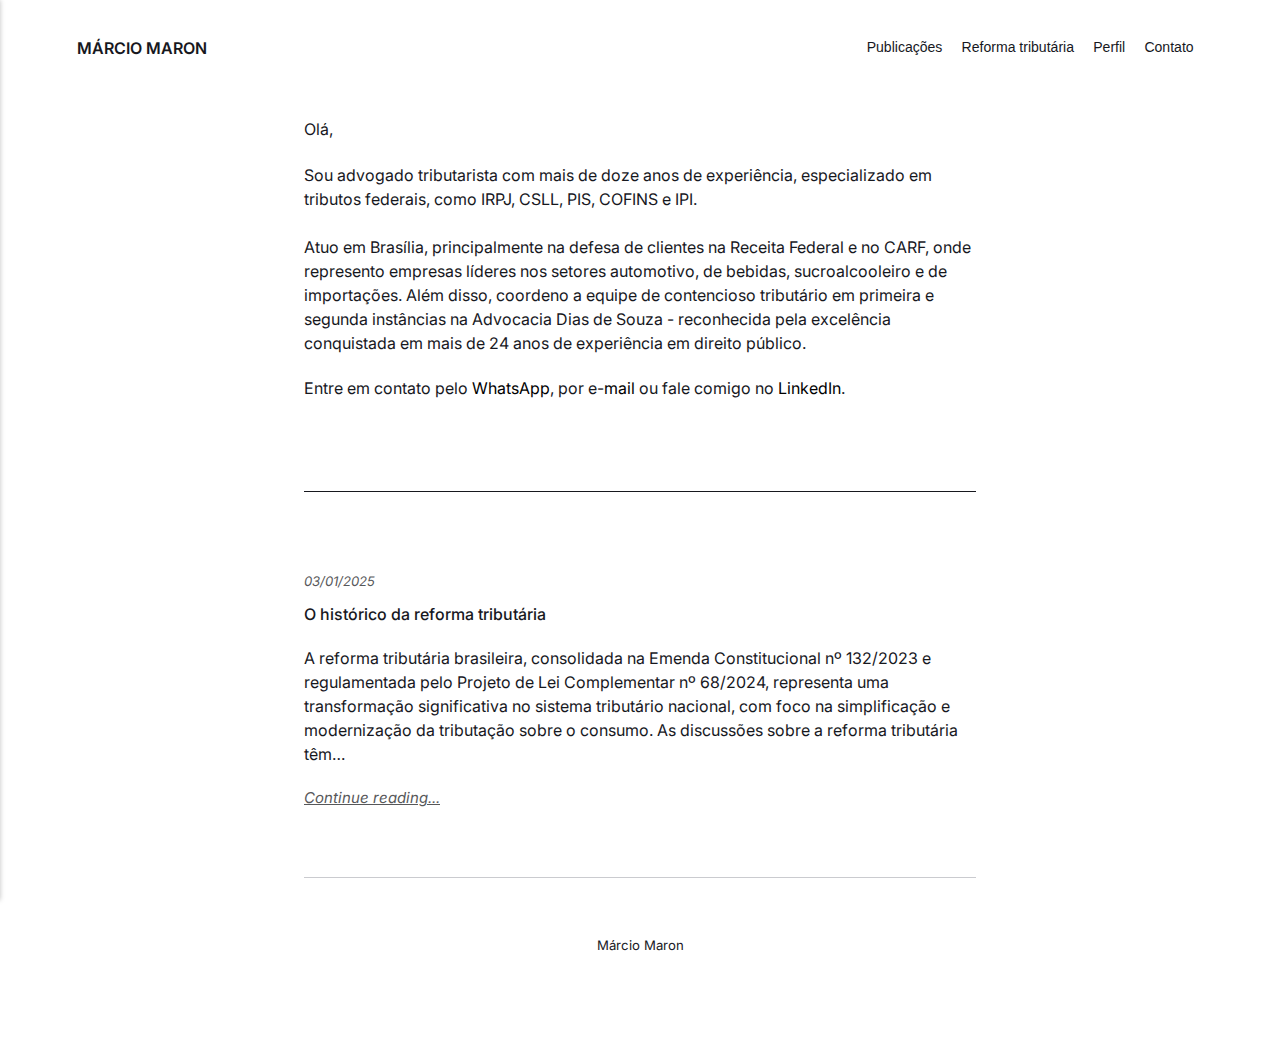
==== index.html @ 45b41b23 "Updated from Publii" ====
<!DOCTYPE html><html lang="pt-br"><head><meta charset="utf-8"><meta http-equiv="X-UA-Compatible" content="IE=edge"><meta name="viewport" content="width=device-width,initial-scale=1"><title>MÁRCIO MARON</title><meta name="generator" content="Publii Open-Source CMS for Static Site"><link rel="canonical" href="https://marciomaron.github.io/blog/"><link rel="alternate" type="application/atom+xml" href="https://marciomaron.github.io/blog/feed.xml"><link rel="alternate" type="application/json" href="https://marciomaron.github.io/blog/feed.json"><meta property="og:title" content="MÁRCIO MARON"><meta property="og:site_name" content="MÁRCIO MARON"><meta property="og:description" content=""><meta property="og:url" content="https://marciomaron.github.io/blog/"><meta property="og:type" content="website"><link rel="stylesheet" href="https://marciomaron.github.io/blog/assets/css/style.css?v=66e48101b60fecb039766e4c2c073a43"><script type="application/ld+json">{"@context":"http://schema.org","@type":"Organization","name":"MÁRCIO MARON","url":"https://marciomaron.github.io/blog/","sameAs":["www.linkedin.com/in/marciomaron"]}</script><noscript><style>img[loading] {
                    opacity: 1;
                }</style></noscript><script src="greetings.js"></script><link rel="preconnect" href="https://fonts.googleapis.com"><link rel="preconnect" href="https://fonts.gstatic.com" crossorigin><link href="https://fonts.googleapis.com/css2?family=Inter:ital,opsz@0,14..32;1,14..32&display=swap" rel="stylesheet"></head><body class="home-template"><script src="greetings.js"></script><header class="top js-header"><a class="logo" href="https://marciomaron.github.io/blog/">MÁRCIO MARON</a><nav class="navbar js-navbar"><button class="navbar__toggle js-toggle" aria-label="Menu" aria-haspopup="true" aria-expanded="false"><span class="navbar__toggle-box"><span class="navbar__toggle-inner">Menu</span></span></button><ul class="navbar__menu"><li><a href="https://marciomaron.github.io/blog/" title="Publicações" target="_self">Publicações</a></li><li><a href="https://marciomaron.github.io/blog/tags/reformatributaria/" target="_self">Reforma tributária</a></li><li><a href="https://marciomaron.github.io/blog/perfil.html" target="_self">Perfil</a></li><li><a href="https://marciomaron.github.io/blog/contato.html" title="Contato" target="_self">Contato</a></li></ul></nav></header><main><div class="hero hero--noimage"><header class="hero__content"><div class="wrapper"><p id="saudadiv">Olá,</p><p>Sou advogado tributarista com mais de doze anos de experiência, especializado em tributos federais, como IRPJ, CSLL, PIS, COFINS e IPI.<br><br>Atuo em Brasília, principalmente na defesa de clientes na Receita Federal e no CARF, onde represento empresas líderes nos setores automotivo, de bebidas, sucroalcooleiro e de importações. Além disso, coordeno a equipe de contencioso tributário em primeira e segunda instâncias na Advocacia Dias de Souza - reconhecida pela excelência conquistada em mais de 24 anos de experiência em direito público.</p><p>Entre em contato pelo <span style="color: #000000;"><a href="https://wa.me/5561999346785?text=Ol%C3%A1%2C%20consegui%20o%20seu%20contato%20pelo%20seu%20site.%20Preciso%20falar%20com%20voc%C3%AA." title="WhatsApp" target="_blank" rel="noopener" style="color: #000000;">WhatsApp</a></span>, por <a href="&amp;#109;&amp;#97;&amp;#105;&amp;#108;&amp;#116;&amp;#111;&amp;#58;&amp;#109;&amp;#97;&amp;#114;&amp;#99;&amp;#105;&amp;#111;&amp;#46;&amp;#109;&amp;#97;&amp;#114;&amp;#111;&amp;#110;&amp;#64;&amp;#109;&amp;#97;&amp;#114;&amp;#99;&amp;#105;&amp;#111;&amp;#109;&amp;#97;&amp;#114;&amp;#111;&amp;#110;&amp;#46;&amp;#99;&amp;#111;&amp;#109;&amp;#46;&amp;#98;&amp;#114;" title="e-mail">e-<span style="color: #000000;">mail</span></a> ou fale comigo no <span style="color: #000000;"><a href="http://www.linkedin.com/in/marciomaron" title="LinkedIn" style="color: #000000;">LinkedIn</a></span>.</p><p> </p></div></header></div><div class="wrapper feed"><article class="feed__item"><div class="feed__content"><header><div class="feed__meta"><time datetime="2025-01-03T18:34" class="feed__date">03/01/2025</time></div><h2 class="feed__title"><a href="https://marciomaron.github.io/blog/o-historico-da-reforma-tributaria.html">O histórico da reforma tributária</a></h2></header><p>A reforma tributária brasileira, consolidada na Emenda Constitucional nº 132/2023 e regulamentada pelo Projeto de Lei Complementar nº 68/2024, representa uma transformação significativa no sistema tributário nacional, com foco na simplificação e modernização da tributação sobre o consumo. As discussões sobre a reforma tributária têm&hellip;</p><a href="https://marciomaron.github.io/blog/o-historico-da-reforma-tributaria.html" class="readmore feed__readmore">Continue reading...</a></div></article></div></main><footer class="footer"><div class="wrapper"><div class="footer__copyright"><p>Márcio Maron</p></div><div class="footer__social"><a href="www.linkedin.com/in/marciomaron" aria-label="LinkedIn"><svg><use xlink:href="https://marciomaron.github.io/blog/assets/svg/svg-map.svg#linkedin"/></svg></a></div><button onclick="backToTopFunction()" id="backToTop" class="footer__bttop" aria-label="Back to top" title="Back to top"><svg width="20" height="20"><use xlink:href="https://marciomaron.github.io/blog/assets/svg/svg-map.svg#toparrow"/></svg></button></div></footer><script defer="defer" src="https://marciomaron.github.io/blog/assets/js/scripts.min.js?v=ffcbea6c02c8178d10092962b235a5b0"></script><script>window.publiiThemeMenuConfig={mobileMenuMode:'sidebar',animationSpeed:300,submenuWidth: 'auto',doubleClickTime:500,mobileMenuExpandableSubmenus:true,relatedContainerForOverlayMenuSelector:'.top'};</script><script>var images = document.querySelectorAll('img[loading]');
        for (var i = 0; i < images.length; i++) {
            if (images[i].complete) {
                images[i].classList.add('is-loaded');
            } else {
                images[i].addEventListener('load', function () {
                    this.classList.add('is-loaded');
                }, false);
            }
        }</script></body></html>
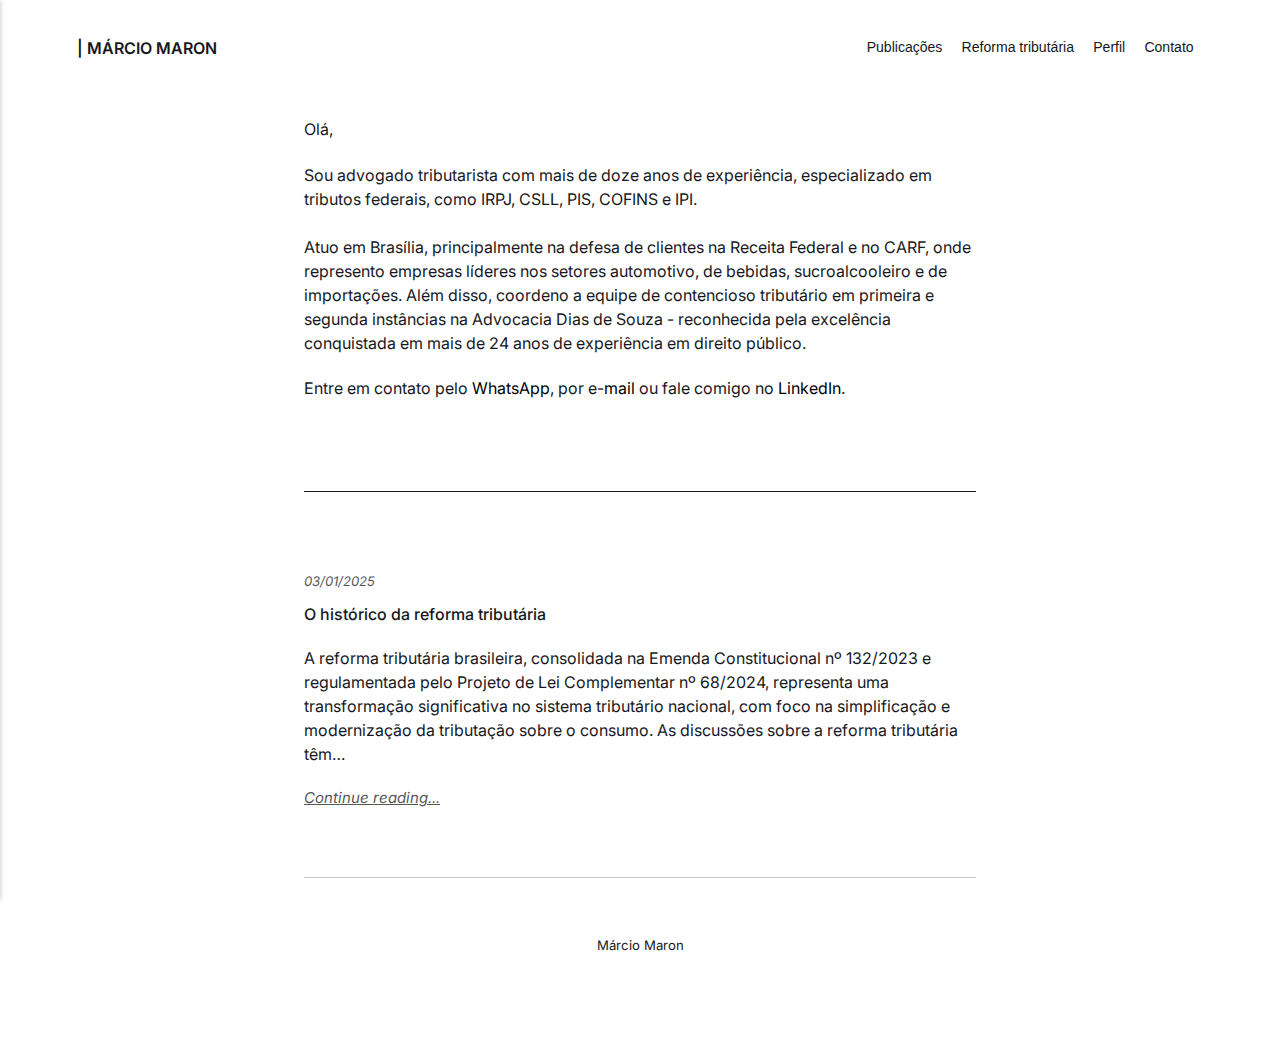
==== commit 5fa14bd6: "Updated from Publii" ====
--- a/index.html
+++ b/index.html
@@ -1,6 +1,6 @@
-<!DOCTYPE html><html lang="pt-br"><head><meta charset="utf-8"><meta http-equiv="X-UA-Compatible" content="IE=edge"><meta name="viewport" content="width=device-width,initial-scale=1"><title>MÁRCIO MARON</title><meta name="generator" content="Publii Open-Source CMS for Static Site"><link rel="canonical" href="https://marciomaron.github.io/blog/"><link rel="alternate" type="application/atom+xml" href="https://marciomaron.github.io/blog/feed.xml"><link rel="alternate" type="application/json" href="https://marciomaron.github.io/blog/feed.json"><meta property="og:title" content="MÁRCIO MARON"><meta property="og:site_name" content="MÁRCIO MARON"><meta property="og:description" content=""><meta property="og:url" content="https://marciomaron.github.io/blog/"><meta property="og:type" content="website"><link rel="stylesheet" href="https://marciomaron.github.io/blog/assets/css/style.css?v=66e48101b60fecb039766e4c2c073a43"><script type="application/ld+json">{"@context":"http://schema.org","@type":"Organization","name":"MÁRCIO MARON","url":"https://marciomaron.github.io/blog/","sameAs":["www.linkedin.com/in/marciomaron"]}</script><noscript><style>img[loading] {
+<!DOCTYPE html><html lang="pt-br"><head><meta charset="utf-8"><meta http-equiv="X-UA-Compatible" content="IE=edge"><meta name="viewport" content="width=device-width,initial-scale=1"><title>| MÁRCIO MARON</title><meta name="generator" content="Publii Open-Source CMS for Static Site"><link rel="canonical" href="https://marciomaron.github.io/blog/"><link rel="alternate" type="application/atom+xml" href="https://marciomaron.github.io/blog/feed.xml"><link rel="alternate" type="application/json" href="https://marciomaron.github.io/blog/feed.json"><meta property="og:title" content="| MÁRCIO MARON"><meta property="og:site_name" content="| MÁRCIO MARON"><meta property="og:description" content=""><meta property="og:url" content="https://marciomaron.github.io/blog/"><meta property="og:type" content="website"><link rel="stylesheet" href="https://marciomaron.github.io/blog/assets/css/style.css?v=66e48101b60fecb039766e4c2c073a43"><script type="application/ld+json">{"@context":"http://schema.org","@type":"Organization","name":"| MÁRCIO MARON","url":"https://marciomaron.github.io/blog/","sameAs":["www.linkedin.com/in/marciomaron"]}</script><noscript><style>img[loading] {
                     opacity: 1;
-                }</style></noscript><script src="greetings.js"></script><link rel="preconnect" href="https://fonts.googleapis.com"><link rel="preconnect" href="https://fonts.gstatic.com" crossorigin><link href="https://fonts.googleapis.com/css2?family=Inter:ital,opsz@0,14..32;1,14..32&display=swap" rel="stylesheet"></head><body class="home-template"><script src="greetings.js"></script><header class="top js-header"><a class="logo" href="https://marciomaron.github.io/blog/">MÁRCIO MARON</a><nav class="navbar js-navbar"><button class="navbar__toggle js-toggle" aria-label="Menu" aria-haspopup="true" aria-expanded="false"><span class="navbar__toggle-box"><span class="navbar__toggle-inner">Menu</span></span></button><ul class="navbar__menu"><li><a href="https://marciomaron.github.io/blog/" title="Publicações" target="_self">Publicações</a></li><li><a href="https://marciomaron.github.io/blog/tags/reformatributaria/" target="_self">Reforma tributária</a></li><li><a href="https://marciomaron.github.io/blog/perfil.html" target="_self">Perfil</a></li><li><a href="https://marciomaron.github.io/blog/contato.html" title="Contato" target="_self">Contato</a></li></ul></nav></header><main><div class="hero hero--noimage"><header class="hero__content"><div class="wrapper"><p id="saudadiv">Olá,</p><p>Sou advogado tributarista com mais de doze anos de experiência, especializado em tributos federais, como IRPJ, CSLL, PIS, COFINS e IPI.<br><br>Atuo em Brasília, principalmente na defesa de clientes na Receita Federal e no CARF, onde represento empresas líderes nos setores automotivo, de bebidas, sucroalcooleiro e de importações. Além disso, coordeno a equipe de contencioso tributário em primeira e segunda instâncias na Advocacia Dias de Souza - reconhecida pela excelência conquistada em mais de 24 anos de experiência em direito público.</p><p>Entre em contato pelo <span style="color: #000000;"><a href="https://wa.me/5561999346785?text=Ol%C3%A1%2C%20consegui%20o%20seu%20contato%20pelo%20seu%20site.%20Preciso%20falar%20com%20voc%C3%AA." title="WhatsApp" target="_blank" rel="noopener" style="color: #000000;">WhatsApp</a></span>, por <a href="&amp;#109;&amp;#97;&amp;#105;&amp;#108;&amp;#116;&amp;#111;&amp;#58;&amp;#109;&amp;#97;&amp;#114;&amp;#99;&amp;#105;&amp;#111;&amp;#46;&amp;#109;&amp;#97;&amp;#114;&amp;#111;&amp;#110;&amp;#64;&amp;#109;&amp;#97;&amp;#114;&amp;#99;&amp;#105;&amp;#111;&amp;#109;&amp;#97;&amp;#114;&amp;#111;&amp;#110;&amp;#46;&amp;#99;&amp;#111;&amp;#109;&amp;#46;&amp;#98;&amp;#114;" title="e-mail">e-<span style="color: #000000;">mail</span></a> ou fale comigo no <span style="color: #000000;"><a href="http://www.linkedin.com/in/marciomaron" title="LinkedIn" style="color: #000000;">LinkedIn</a></span>.</p><p> </p></div></header></div><div class="wrapper feed"><article class="feed__item"><div class="feed__content"><header><div class="feed__meta"><time datetime="2025-01-03T18:34" class="feed__date">03/01/2025</time></div><h2 class="feed__title"><a href="https://marciomaron.github.io/blog/o-historico-da-reforma-tributaria.html">O histórico da reforma tributária</a></h2></header><p>A reforma tributária brasileira, consolidada na Emenda Constitucional nº 132/2023 e regulamentada pelo Projeto de Lei Complementar nº 68/2024, representa uma transformação significativa no sistema tributário nacional, com foco na simplificação e modernização da tributação sobre o consumo. As discussões sobre a reforma tributária têm&hellip;</p><a href="https://marciomaron.github.io/blog/o-historico-da-reforma-tributaria.html" class="readmore feed__readmore">Continue reading...</a></div></article></div></main><footer class="footer"><div class="wrapper"><div class="footer__copyright"><p>Márcio Maron</p></div><div class="footer__social"><a href="www.linkedin.com/in/marciomaron" aria-label="LinkedIn"><svg><use xlink:href="https://marciomaron.github.io/blog/assets/svg/svg-map.svg#linkedin"/></svg></a></div><button onclick="backToTopFunction()" id="backToTop" class="footer__bttop" aria-label="Back to top" title="Back to top"><svg width="20" height="20"><use xlink:href="https://marciomaron.github.io/blog/assets/svg/svg-map.svg#toparrow"/></svg></button></div></footer><script defer="defer" src="https://marciomaron.github.io/blog/assets/js/scripts.min.js?v=ffcbea6c02c8178d10092962b235a5b0"></script><script>window.publiiThemeMenuConfig={mobileMenuMode:'sidebar',animationSpeed:300,submenuWidth: 'auto',doubleClickTime:500,mobileMenuExpandableSubmenus:true,relatedContainerForOverlayMenuSelector:'.top'};</script><script>var images = document.querySelectorAll('img[loading]');
+                }</style></noscript><script src="greetings.js"></script><link rel="preconnect" href="https://fonts.googleapis.com"><link rel="preconnect" href="https://fonts.gstatic.com" crossorigin><link href="https://fonts.googleapis.com/css2?family=Inter:ital,opsz@0,14..32;1,14..32&display=swap" rel="stylesheet"></head><body class="home-template"><script src="greetings.js"></script><header class="top js-header"><a class="logo" href="https://marciomaron.github.io/blog/">| MÁRCIO MARON</a><nav class="navbar js-navbar"><button class="navbar__toggle js-toggle" aria-label="Menu" aria-haspopup="true" aria-expanded="false"><span class="navbar__toggle-box"><span class="navbar__toggle-inner">Menu</span></span></button><ul class="navbar__menu"><li><a href="https://marciomaron.github.io/blog/" title="Publicações" target="_self">Publicações</a></li><li><a href="https://marciomaron.github.io/blog/tags/reformatributaria/" target="_self">Reforma tributária</a></li><li><a href="https://marciomaron.github.io/blog/perfil.html" target="_self">Perfil</a></li><li><a href="https://marciomaron.github.io/blog/contato.html" title="Contato" target="_self">Contato</a></li></ul></nav></header><main><div class="hero hero--noimage"><header class="hero__content"><div class="wrapper"><p id="saudadiv">Olá,</p><p>Sou advogado tributarista com mais de doze anos de experiência, especializado em tributos federais, como IRPJ, CSLL, PIS, COFINS e IPI.<br><br>Atuo em Brasília, principalmente na defesa de clientes na Receita Federal e no CARF, onde represento empresas líderes nos setores automotivo, de bebidas, sucroalcooleiro e de importações. Além disso, coordeno a equipe de contencioso tributário em primeira e segunda instâncias na Advocacia Dias de Souza - reconhecida pela excelência conquistada em mais de 24 anos de experiência em direito público.</p><p>Entre em contato pelo <span style="color: #000000;"><a href="https://wa.me/5561999346785?text=Ol%C3%A1%2C%20consegui%20o%20seu%20contato%20pelo%20seu%20site.%20Preciso%20falar%20com%20voc%C3%AA." title="WhatsApp" target="_blank" rel="noopener" style="color: #000000;">WhatsApp</a></span>, por <a href="&amp;#109;&amp;#97;&amp;#105;&amp;#108;&amp;#116;&amp;#111;&amp;#58;&amp;#109;&amp;#97;&amp;#114;&amp;#99;&amp;#105;&amp;#111;&amp;#46;&amp;#109;&amp;#97;&amp;#114;&amp;#111;&amp;#110;&amp;#64;&amp;#109;&amp;#97;&amp;#114;&amp;#99;&amp;#105;&amp;#111;&amp;#109;&amp;#97;&amp;#114;&amp;#111;&amp;#110;&amp;#46;&amp;#99;&amp;#111;&amp;#109;&amp;#46;&amp;#98;&amp;#114;" title="e-mail">e-<span style="color: #000000;">mail</span></a> ou fale comigo no <span style="color: #000000;"><a href="http://www.linkedin.com/in/marciomaron" title="LinkedIn" style="color: #000000;">LinkedIn</a></span>.</p><p> </p></div></header></div><div class="wrapper feed"><article class="feed__item"><div class="feed__content"><header><div class="feed__meta"><time datetime="2025-01-03T18:34" class="feed__date">03/01/2025</time></div><h2 class="feed__title"><a href="https://marciomaron.github.io/blog/o-historico-da-reforma-tributaria.html">O histórico da reforma tributária</a></h2></header><p>A reforma tributária brasileira, consolidada na Emenda Constitucional nº 132/2023 e regulamentada pelo Projeto de Lei Complementar nº 68/2024, representa uma transformação significativa no sistema tributário nacional, com foco na simplificação e modernização da tributação sobre o consumo. As discussões sobre a reforma tributária têm&hellip;</p><a href="https://marciomaron.github.io/blog/o-historico-da-reforma-tributaria.html" class="readmore feed__readmore">Continue reading...</a></div></article></div></main><footer class="footer"><div class="wrapper"><div class="footer__copyright"><p>Márcio Maron</p></div><div class="footer__social"><a href="www.linkedin.com/in/marciomaron" aria-label="LinkedIn"><svg><use xlink:href="https://marciomaron.github.io/blog/assets/svg/svg-map.svg#linkedin"/></svg></a></div><button onclick="backToTopFunction()" id="backToTop" class="footer__bttop" aria-label="Back to top" title="Back to top"><svg width="20" height="20"><use xlink:href="https://marciomaron.github.io/blog/assets/svg/svg-map.svg#toparrow"/></svg></button></div></footer><script defer="defer" src="https://marciomaron.github.io/blog/assets/js/scripts.min.js?v=ffcbea6c02c8178d10092962b235a5b0"></script><script>window.publiiThemeMenuConfig={mobileMenuMode:'sidebar',animationSpeed:300,submenuWidth: 'auto',doubleClickTime:500,mobileMenuExpandableSubmenus:true,relatedContainerForOverlayMenuSelector:'.top'};</script><script>var images = document.querySelectorAll('img[loading]');
         for (var i = 0; i < images.length; i++) {
             if (images[i].complete) {
                 images[i].classList.add('is-loaded');
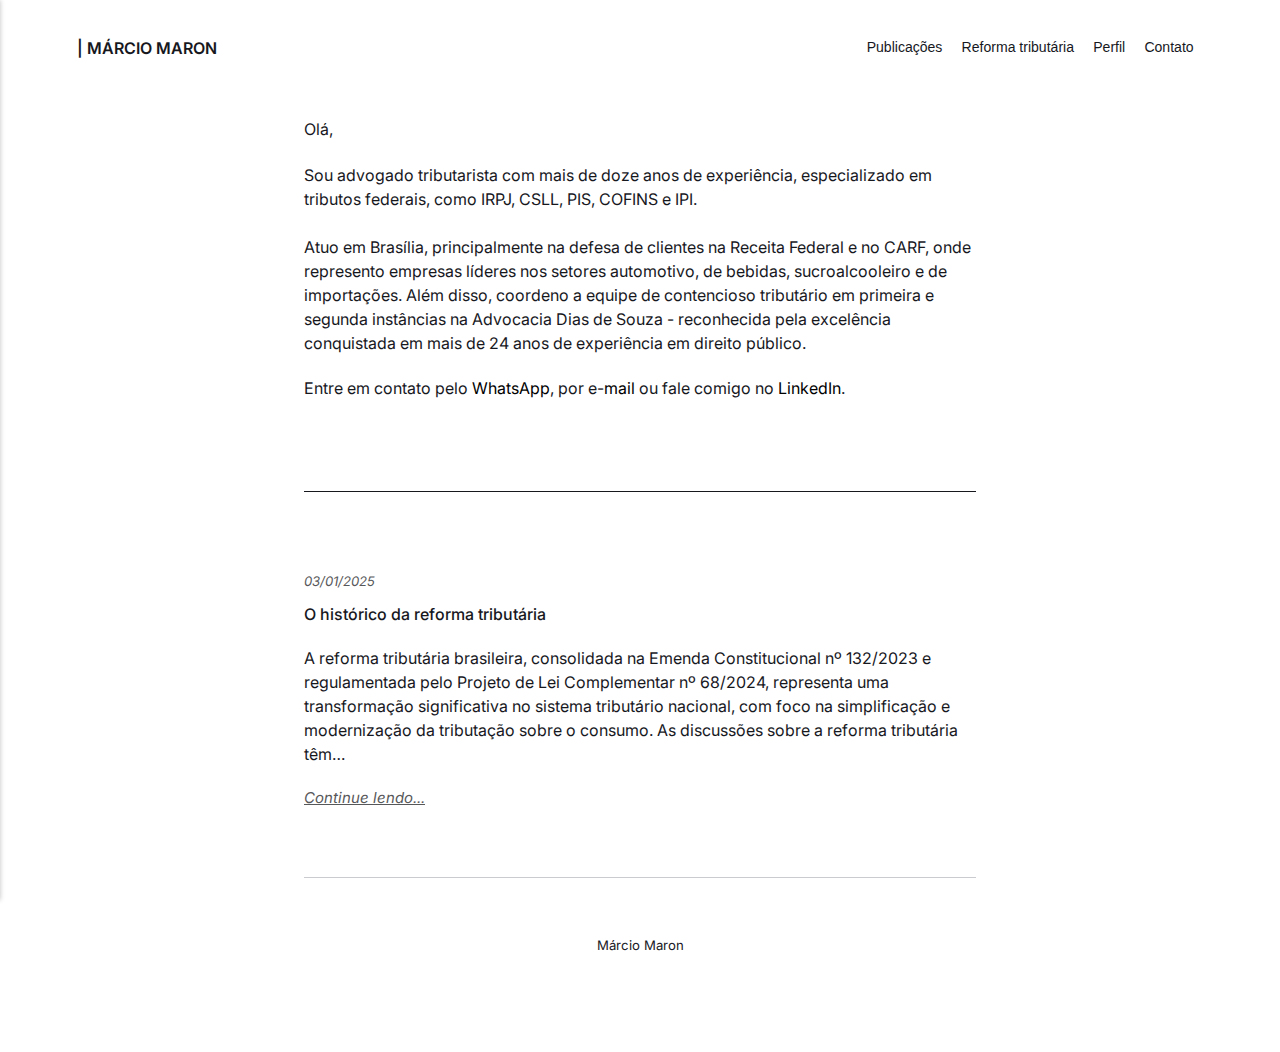
==== commit 766fa17a: "Updated from Publii" ====
--- a/index.html
+++ b/index.html
@@ -1,6 +1,6 @@
 <!DOCTYPE html><html lang="pt-br"><head><meta charset="utf-8"><meta http-equiv="X-UA-Compatible" content="IE=edge"><meta name="viewport" content="width=device-width,initial-scale=1"><title>| MÁRCIO MARON</title><meta name="generator" content="Publii Open-Source CMS for Static Site"><link rel="canonical" href="https://marciomaron.github.io/blog/"><link rel="alternate" type="application/atom+xml" href="https://marciomaron.github.io/blog/feed.xml"><link rel="alternate" type="application/json" href="https://marciomaron.github.io/blog/feed.json"><meta property="og:title" content="| MÁRCIO MARON"><meta property="og:site_name" content="| MÁRCIO MARON"><meta property="og:description" content=""><meta property="og:url" content="https://marciomaron.github.io/blog/"><meta property="og:type" content="website"><link rel="stylesheet" href="https://marciomaron.github.io/blog/assets/css/style.css?v=66e48101b60fecb039766e4c2c073a43"><script type="application/ld+json">{"@context":"http://schema.org","@type":"Organization","name":"| MÁRCIO MARON","url":"https://marciomaron.github.io/blog/","sameAs":["www.linkedin.com/in/marciomaron"]}</script><noscript><style>img[loading] {
                     opacity: 1;
-                }</style></noscript><script src="greetings.js"></script><link rel="preconnect" href="https://fonts.googleapis.com"><link rel="preconnect" href="https://fonts.gstatic.com" crossorigin><link href="https://fonts.googleapis.com/css2?family=Inter:ital,opsz@0,14..32;1,14..32&display=swap" rel="stylesheet"></head><body class="home-template"><script src="greetings.js"></script><header class="top js-header"><a class="logo" href="https://marciomaron.github.io/blog/">| MÁRCIO MARON</a><nav class="navbar js-navbar"><button class="navbar__toggle js-toggle" aria-label="Menu" aria-haspopup="true" aria-expanded="false"><span class="navbar__toggle-box"><span class="navbar__toggle-inner">Menu</span></span></button><ul class="navbar__menu"><li><a href="https://marciomaron.github.io/blog/" title="Publicações" target="_self">Publicações</a></li><li><a href="https://marciomaron.github.io/blog/tags/reformatributaria/" target="_self">Reforma tributária</a></li><li><a href="https://marciomaron.github.io/blog/perfil.html" target="_self">Perfil</a></li><li><a href="https://marciomaron.github.io/blog/contato.html" title="Contato" target="_self">Contato</a></li></ul></nav></header><main><div class="hero hero--noimage"><header class="hero__content"><div class="wrapper"><p id="saudadiv">Olá,</p><p>Sou advogado tributarista com mais de doze anos de experiência, especializado em tributos federais, como IRPJ, CSLL, PIS, COFINS e IPI.<br><br>Atuo em Brasília, principalmente na defesa de clientes na Receita Federal e no CARF, onde represento empresas líderes nos setores automotivo, de bebidas, sucroalcooleiro e de importações. Além disso, coordeno a equipe de contencioso tributário em primeira e segunda instâncias na Advocacia Dias de Souza - reconhecida pela excelência conquistada em mais de 24 anos de experiência em direito público.</p><p>Entre em contato pelo <span style="color: #000000;"><a href="https://wa.me/5561999346785?text=Ol%C3%A1%2C%20consegui%20o%20seu%20contato%20pelo%20seu%20site.%20Preciso%20falar%20com%20voc%C3%AA." title="WhatsApp" target="_blank" rel="noopener" style="color: #000000;">WhatsApp</a></span>, por <a href="&amp;#109;&amp;#97;&amp;#105;&amp;#108;&amp;#116;&amp;#111;&amp;#58;&amp;#109;&amp;#97;&amp;#114;&amp;#99;&amp;#105;&amp;#111;&amp;#46;&amp;#109;&amp;#97;&amp;#114;&amp;#111;&amp;#110;&amp;#64;&amp;#109;&amp;#97;&amp;#114;&amp;#99;&amp;#105;&amp;#111;&amp;#109;&amp;#97;&amp;#114;&amp;#111;&amp;#110;&amp;#46;&amp;#99;&amp;#111;&amp;#109;&amp;#46;&amp;#98;&amp;#114;" title="e-mail">e-<span style="color: #000000;">mail</span></a> ou fale comigo no <span style="color: #000000;"><a href="http://www.linkedin.com/in/marciomaron" title="LinkedIn" style="color: #000000;">LinkedIn</a></span>.</p><p> </p></div></header></div><div class="wrapper feed"><article class="feed__item"><div class="feed__content"><header><div class="feed__meta"><time datetime="2025-01-03T18:34" class="feed__date">03/01/2025</time></div><h2 class="feed__title"><a href="https://marciomaron.github.io/blog/o-historico-da-reforma-tributaria.html">O histórico da reforma tributária</a></h2></header><p>A reforma tributária brasileira, consolidada na Emenda Constitucional nº 132/2023 e regulamentada pelo Projeto de Lei Complementar nº 68/2024, representa uma transformação significativa no sistema tributário nacional, com foco na simplificação e modernização da tributação sobre o consumo. As discussões sobre a reforma tributária têm&hellip;</p><a href="https://marciomaron.github.io/blog/o-historico-da-reforma-tributaria.html" class="readmore feed__readmore">Continue reading...</a></div></article></div></main><footer class="footer"><div class="wrapper"><div class="footer__copyright"><p>Márcio Maron</p></div><div class="footer__social"><a href="www.linkedin.com/in/marciomaron" aria-label="LinkedIn"><svg><use xlink:href="https://marciomaron.github.io/blog/assets/svg/svg-map.svg#linkedin"/></svg></a></div><button onclick="backToTopFunction()" id="backToTop" class="footer__bttop" aria-label="Back to top" title="Back to top"><svg width="20" height="20"><use xlink:href="https://marciomaron.github.io/blog/assets/svg/svg-map.svg#toparrow"/></svg></button></div></footer><script defer="defer" src="https://marciomaron.github.io/blog/assets/js/scripts.min.js?v=ffcbea6c02c8178d10092962b235a5b0"></script><script>window.publiiThemeMenuConfig={mobileMenuMode:'sidebar',animationSpeed:300,submenuWidth: 'auto',doubleClickTime:500,mobileMenuExpandableSubmenus:true,relatedContainerForOverlayMenuSelector:'.top'};</script><script>var images = document.querySelectorAll('img[loading]');
+                }</style></noscript><script src="greetings.js"></script><link rel="preconnect" href="https://fonts.googleapis.com"><link rel="preconnect" href="https://fonts.gstatic.com" crossorigin><link href="https://fonts.googleapis.com/css2?family=Inter:ital,opsz@0,14..32;1,14..32&display=swap" rel="stylesheet"><style>.fi{fill:none;stroke-linecap:round;stroke-linejoin:round;vertical-align:middle}</style></head><body class="home-template"><script src="greetings.js"></script><header class="top js-header"><a class="logo" href="https://marciomaron.github.io/blog/">| MÁRCIO MARON</a><nav class="navbar js-navbar"><button class="navbar__toggle js-toggle" aria-label="Menu" aria-haspopup="true" aria-expanded="false"><span class="navbar__toggle-box"><span class="navbar__toggle-inner">Menu</span></span></button><ul class="navbar__menu"><li><a href="https://marciomaron.github.io/blog/" title="Publicações" target="_self">Publicações</a></li><li><a href="https://marciomaron.github.io/blog/tags/reformatributaria/" target="_self">Reforma tributária</a></li><li><a href="https://marciomaron.github.io/blog/perfil.html" target="_self">Perfil</a></li><li><a href="https://marciomaron.github.io/blog/contato.html" title="Contato" target="_self">Contato</a></li></ul></nav></header><main><div class="hero hero--noimage"><header class="hero__content"><div class="wrapper"><p id="saudadiv">Olá,</p><p>Sou advogado tributarista com mais de doze anos de experiência, especializado em tributos federais, como IRPJ, CSLL, PIS, COFINS e IPI.<br><br>Atuo em Brasília, principalmente na defesa de clientes na Receita Federal e no CARF, onde represento empresas líderes nos setores automotivo, de bebidas, sucroalcooleiro e de importações. Além disso, coordeno a equipe de contencioso tributário em primeira e segunda instâncias na Advocacia Dias de Souza - reconhecida pela excelência conquistada em mais de 24 anos de experiência em direito público.</p><p>Entre em contato pelo <span style="color: #000000;"><a href="https://wa.me/5561999346785?text=Ol%C3%A1%2C%20consegui%20o%20seu%20contato%20pelo%20seu%20site.%20Preciso%20falar%20com%20voc%C3%AA." title="WhatsApp" target="_blank" rel="noopener" style="color: #000000;">WhatsApp</a></span>, por <a href="&amp;#109;&amp;#97;&amp;#105;&amp;#108;&amp;#116;&amp;#111;&amp;#58;&amp;#109;&amp;#97;&amp;#114;&amp;#99;&amp;#105;&amp;#111;&amp;#46;&amp;#109;&amp;#97;&amp;#114;&amp;#111;&amp;#110;&amp;#64;&amp;#109;&amp;#97;&amp;#114;&amp;#99;&amp;#105;&amp;#111;&amp;#109;&amp;#97;&amp;#114;&amp;#111;&amp;#110;&amp;#46;&amp;#99;&amp;#111;&amp;#109;&amp;#46;&amp;#98;&amp;#114;" title="e-mail">e-<span style="color: #000000;">mail</span></a> ou fale comigo no <span style="color: #000000;"><a href="http://www.linkedin.com/in/marciomaron" title="LinkedIn" style="color: #000000;">LinkedIn</a></span>.</p><p> </p></div></header></div><div class="wrapper feed"><article class="feed__item"><div class="feed__content"><header><div class="feed__meta"><time datetime="2025-01-03T18:34" class="feed__date">03/01/2025</time></div><h2 class="feed__title"><a href="https://marciomaron.github.io/blog/o-historico-da-reforma-tributaria.html">O histórico da reforma tributária</a></h2></header><p>A reforma tributária brasileira, consolidada na Emenda Constitucional nº 132/2023 e regulamentada pelo Projeto de Lei Complementar nº 68/2024, representa uma transformação significativa no sistema tributário nacional, com foco na simplificação e modernização da tributação sobre o consumo. As discussões sobre a reforma tributária têm&hellip;</p><a href="https://marciomaron.github.io/blog/o-historico-da-reforma-tributaria.html" class="readmore feed__readmore">Continue lendo...</a></div></article></div></main><footer class="footer"><div class="wrapper"><div class="footer__copyright"><p>Márcio Maron</p></div><div class="footer__social"><a href="www.linkedin.com/in/marciomaron" aria-label="LinkedIn"><svg><use xlink:href="https://marciomaron.github.io/blog/assets/svg/svg-map.svg#linkedin"/></svg></a></div><button onclick="backToTopFunction()" id="backToTop" class="footer__bttop" aria-label="Voltar ao topo" title="Voltar ao topo"><svg width="20" height="20"><use xlink:href="https://marciomaron.github.io/blog/assets/svg/svg-map.svg#toparrow"/></svg></button></div></footer><script defer="defer" src="https://marciomaron.github.io/blog/assets/js/scripts.min.js?v=ffcbea6c02c8178d10092962b235a5b0"></script><script>window.publiiThemeMenuConfig={mobileMenuMode:'sidebar',animationSpeed:300,submenuWidth: 'auto',doubleClickTime:500,mobileMenuExpandableSubmenus:true,relatedContainerForOverlayMenuSelector:'.top'};</script><script>var images = document.querySelectorAll('img[loading]');
         for (var i = 0; i < images.length; i++) {
             if (images[i].complete) {
                 images[i].classList.add('is-loaded');
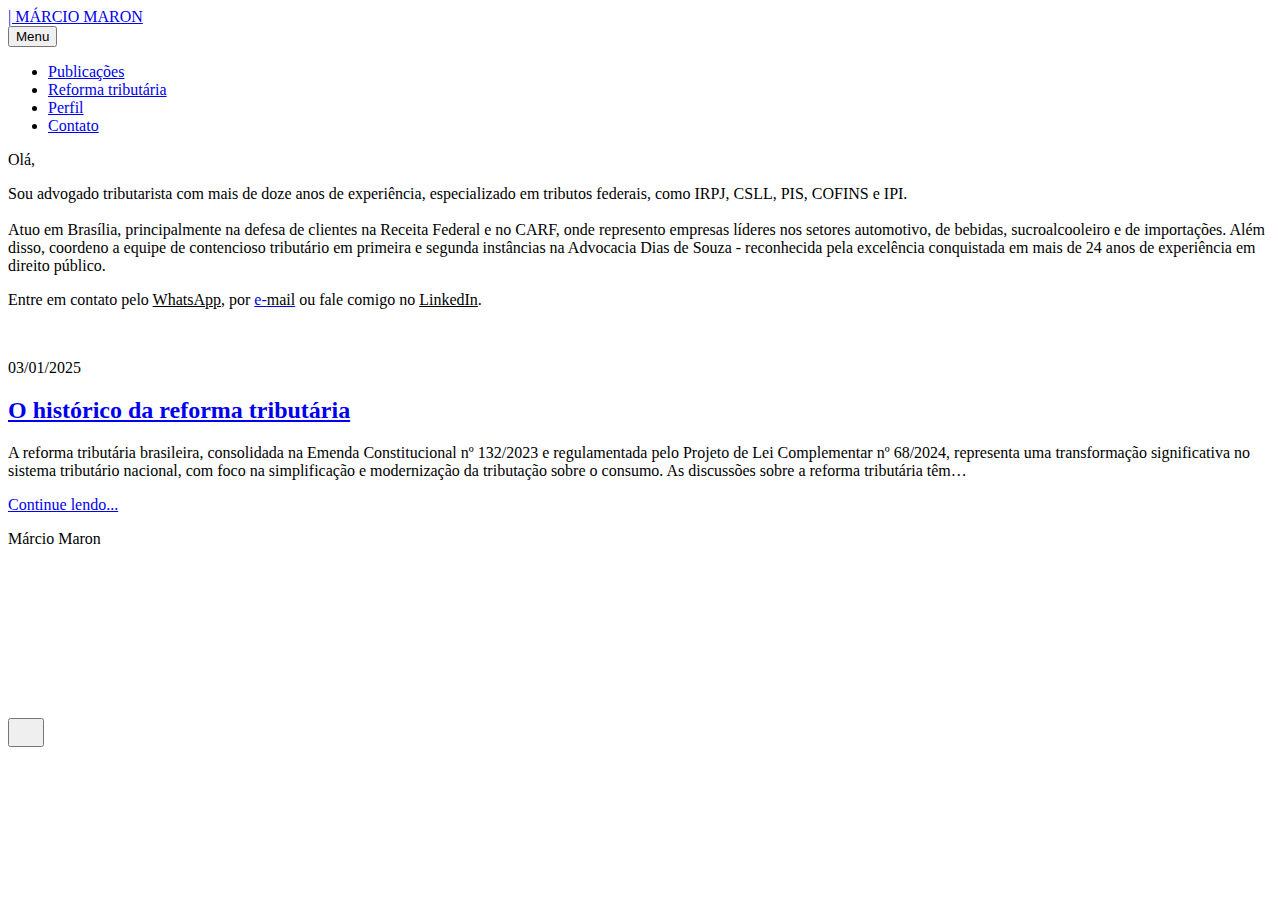
==== commit 17aa26ea: "teste1" ====
--- a/index.html
+++ b/index.html
@@ -1,6 +1,6 @@
-<!DOCTYPE html><html lang="pt-br"><head><meta charset="utf-8"><meta http-equiv="X-UA-Compatible" content="IE=edge"><meta name="viewport" content="width=device-width,initial-scale=1"><title>| MÁRCIO MARON</title><meta name="generator" content="Publii Open-Source CMS for Static Site"><link rel="canonical" href="https://marciomaron.github.io/blog/"><link rel="alternate" type="application/atom+xml" href="https://marciomaron.github.io/blog/feed.xml"><link rel="alternate" type="application/json" href="https://marciomaron.github.io/blog/feed.json"><meta property="og:title" content="| MÁRCIO MARON"><meta property="og:site_name" content="| MÁRCIO MARON"><meta property="og:description" content=""><meta property="og:url" content="https://marciomaron.github.io/blog/"><meta property="og:type" content="website"><link rel="stylesheet" href="https://marciomaron.github.io/blog/assets/css/style.css?v=66e48101b60fecb039766e4c2c073a43"><script type="application/ld+json">{"@context":"http://schema.org","@type":"Organization","name":"| MÁRCIO MARON","url":"https://marciomaron.github.io/blog/","sameAs":["www.linkedin.com/in/marciomaron"]}</script><noscript><style>img[loading] {
+<!DOCTYPE html><html lang="pt-br"><head><meta charset="utf-8"><meta http-equiv="X-UA-Compatible" content="IE=edge"><meta name="viewport" content="width=device-width,initial-scale=1"><title>| MÁRCIO MARON</title><meta name="generator" content="Publii Open-Source CMS for Static Site"><link rel="canonical" href="file:////Users/marciomaron/Library/Mobile Documents/com~apple~CloudDocs/Documents/Sites/or-marcio-maron/preview/"><link rel="alternate" type="application/atom+xml" href="file:////Users/marciomaron/Library/Mobile Documents/com~apple~CloudDocs/Documents/Sites/or-marcio-maron/preview/feed.xml"><link rel="alternate" type="application/json" href="file:////Users/marciomaron/Library/Mobile Documents/com~apple~CloudDocs/Documents/Sites/or-marcio-maron/preview/feed.json"><meta property="og:title" content="| MÁRCIO MARON"><meta property="og:site_name" content="| MÁRCIO MARON"><meta property="og:description" content=""><meta property="og:url" content="file:////Users/marciomaron/Library/Mobile Documents/com~apple~CloudDocs/Documents/Sites/or-marcio-maron/preview/"><meta property="og:type" content="website"><link rel="stylesheet" href="file:////Users/marciomaron/Library/Mobile Documents/com~apple~CloudDocs/Documents/Sites/or-marcio-maron/preview/assets/css/style.css?v=66e48101b60fecb039766e4c2c073a43"><script type="application/ld+json">{"@context":"http://schema.org","@type":"Organization","name":"| MÁRCIO MARON","url":"file:///Users/marciomaron/Library/Mobile Documents/com~apple~CloudDocs/Documents/Sites/or-marcio-maron/preview/index.html","sameAs":["www.linkedin.com/in/marciomaron"]}</script><noscript><style>img[loading] {
                     opacity: 1;
-                }</style></noscript><script src="greetings.js"></script><link rel="preconnect" href="https://fonts.googleapis.com"><link rel="preconnect" href="https://fonts.gstatic.com" crossorigin><link href="https://fonts.googleapis.com/css2?family=Inter:ital,opsz@0,14..32;1,14..32&display=swap" rel="stylesheet"><style>.fi{fill:none;stroke-linecap:round;stroke-linejoin:round;vertical-align:middle}</style></head><body class="home-template"><script src="greetings.js"></script><header class="top js-header"><a class="logo" href="https://marciomaron.github.io/blog/">| MÁRCIO MARON</a><nav class="navbar js-navbar"><button class="navbar__toggle js-toggle" aria-label="Menu" aria-haspopup="true" aria-expanded="false"><span class="navbar__toggle-box"><span class="navbar__toggle-inner">Menu</span></span></button><ul class="navbar__menu"><li><a href="https://marciomaron.github.io/blog/" title="Publicações" target="_self">Publicações</a></li><li><a href="https://marciomaron.github.io/blog/tags/reformatributaria/" target="_self">Reforma tributária</a></li><li><a href="https://marciomaron.github.io/blog/perfil.html" target="_self">Perfil</a></li><li><a href="https://marciomaron.github.io/blog/contato.html" title="Contato" target="_self">Contato</a></li></ul></nav></header><main><div class="hero hero--noimage"><header class="hero__content"><div class="wrapper"><p id="saudadiv">Olá,</p><p>Sou advogado tributarista com mais de doze anos de experiência, especializado em tributos federais, como IRPJ, CSLL, PIS, COFINS e IPI.<br><br>Atuo em Brasília, principalmente na defesa de clientes na Receita Federal e no CARF, onde represento empresas líderes nos setores automotivo, de bebidas, sucroalcooleiro e de importações. Além disso, coordeno a equipe de contencioso tributário em primeira e segunda instâncias na Advocacia Dias de Souza - reconhecida pela excelência conquistada em mais de 24 anos de experiência em direito público.</p><p>Entre em contato pelo <span style="color: #000000;"><a href="https://wa.me/5561999346785?text=Ol%C3%A1%2C%20consegui%20o%20seu%20contato%20pelo%20seu%20site.%20Preciso%20falar%20com%20voc%C3%AA." title="WhatsApp" target="_blank" rel="noopener" style="color: #000000;">WhatsApp</a></span>, por <a href="&amp;#109;&amp;#97;&amp;#105;&amp;#108;&amp;#116;&amp;#111;&amp;#58;&amp;#109;&amp;#97;&amp;#114;&amp;#99;&amp;#105;&amp;#111;&amp;#46;&amp;#109;&amp;#97;&amp;#114;&amp;#111;&amp;#110;&amp;#64;&amp;#109;&amp;#97;&amp;#114;&amp;#99;&amp;#105;&amp;#111;&amp;#109;&amp;#97;&amp;#114;&amp;#111;&amp;#110;&amp;#46;&amp;#99;&amp;#111;&amp;#109;&amp;#46;&amp;#98;&amp;#114;" title="e-mail">e-<span style="color: #000000;">mail</span></a> ou fale comigo no <span style="color: #000000;"><a href="http://www.linkedin.com/in/marciomaron" title="LinkedIn" style="color: #000000;">LinkedIn</a></span>.</p><p> </p></div></header></div><div class="wrapper feed"><article class="feed__item"><div class="feed__content"><header><div class="feed__meta"><time datetime="2025-01-03T18:34" class="feed__date">03/01/2025</time></div><h2 class="feed__title"><a href="https://marciomaron.github.io/blog/o-historico-da-reforma-tributaria.html">O histórico da reforma tributária</a></h2></header><p>A reforma tributária brasileira, consolidada na Emenda Constitucional nº 132/2023 e regulamentada pelo Projeto de Lei Complementar nº 68/2024, representa uma transformação significativa no sistema tributário nacional, com foco na simplificação e modernização da tributação sobre o consumo. As discussões sobre a reforma tributária têm&hellip;</p><a href="https://marciomaron.github.io/blog/o-historico-da-reforma-tributaria.html" class="readmore feed__readmore">Continue lendo...</a></div></article></div></main><footer class="footer"><div class="wrapper"><div class="footer__copyright"><p>Márcio Maron</p></div><div class="footer__social"><a href="www.linkedin.com/in/marciomaron" aria-label="LinkedIn"><svg><use xlink:href="https://marciomaron.github.io/blog/assets/svg/svg-map.svg#linkedin"/></svg></a></div><button onclick="backToTopFunction()" id="backToTop" class="footer__bttop" aria-label="Voltar ao topo" title="Voltar ao topo"><svg width="20" height="20"><use xlink:href="https://marciomaron.github.io/blog/assets/svg/svg-map.svg#toparrow"/></svg></button></div></footer><script defer="defer" src="https://marciomaron.github.io/blog/assets/js/scripts.min.js?v=ffcbea6c02c8178d10092962b235a5b0"></script><script>window.publiiThemeMenuConfig={mobileMenuMode:'sidebar',animationSpeed:300,submenuWidth: 'auto',doubleClickTime:500,mobileMenuExpandableSubmenus:true,relatedContainerForOverlayMenuSelector:'.top'};</script><script>var images = document.querySelectorAll('img[loading]');
+                }</style></noscript><script src="greetings.js"></script><link rel="preconnect" href="https://fonts.googleapis.com"><link rel="preconnect" href="https://fonts.gstatic.com" crossorigin><link href="https://fonts.googleapis.com/css2?family=Inter:ital,opsz@0,14..32;1,14..32&display=swap" rel="stylesheet"><style>.fi{fill:none;stroke-linecap:round;stroke-linejoin:round;vertical-align:middle}</style></head><body class="home-template"><script src="greetings.js"></script><header class="top js-header"><a class="logo" href="file:///Users/marciomaron/Library/Mobile Documents/com~apple~CloudDocs/Documents/Sites/or-marcio-maron/preview/index.html">| MÁRCIO MARON</a><nav class="navbar js-navbar"><button class="navbar__toggle js-toggle" aria-label="Menu" aria-haspopup="true" aria-expanded="false"><span class="navbar__toggle-box"><span class="navbar__toggle-inner">Menu</span></span></button><ul class="navbar__menu"><li><a href="file:////Users/marciomaron/Library/Mobile Documents/com~apple~CloudDocs/Documents/Sites/or-marcio-maron/preview/index.html" title="Publicações" target="_self">Publicações</a></li><li><a href="file:////Users/marciomaron/Library/Mobile Documents/com~apple~CloudDocs/Documents/Sites/or-marcio-maron/preview/tags/reformatributaria/index.html" target="_self">Reforma tributária</a></li><li><a href="file:////Users/marciomaron/Library/Mobile Documents/com~apple~CloudDocs/Documents/Sites/or-marcio-maron/preview/perfil.html" target="_self">Perfil</a></li><li><a href="file:////Users/marciomaron/Library/Mobile Documents/com~apple~CloudDocs/Documents/Sites/or-marcio-maron/preview/contato.html" title="Contato" target="_self">Contato</a></li></ul></nav></header><main><div class="hero hero--noimage"><header class="hero__content"><div class="wrapper"><p id="saudadiv">Olá,</p><p>Sou advogado tributarista com mais de doze anos de experiência, especializado em tributos federais, como IRPJ, CSLL, PIS, COFINS e IPI.<br><br>Atuo em Brasília, principalmente na defesa de clientes na Receita Federal e no CARF, onde represento empresas líderes nos setores automotivo, de bebidas, sucroalcooleiro e de importações. Além disso, coordeno a equipe de contencioso tributário em primeira e segunda instâncias na Advocacia Dias de Souza - reconhecida pela excelência conquistada em mais de 24 anos de experiência em direito público.</p><p>Entre em contato pelo <span style="color: #000000;"><a href="https://wa.me/5561999346785?text=Ol%C3%A1%2C%20consegui%20o%20seu%20contato%20pelo%20seu%20site.%20Preciso%20falar%20com%20voc%C3%AA." title="WhatsApp" target="_blank" rel="noopener" style="color: #000000;">WhatsApp</a></span>, por <a href="&amp;#109;&amp;#97;&amp;#105;&amp;#108;&amp;#116;&amp;#111;&amp;#58;&amp;#109;&amp;#97;&amp;#114;&amp;#99;&amp;#105;&amp;#111;&amp;#46;&amp;#109;&amp;#97;&amp;#114;&amp;#111;&amp;#110;&amp;#64;&amp;#109;&amp;#97;&amp;#114;&amp;#99;&amp;#105;&amp;#111;&amp;#109;&amp;#97;&amp;#114;&amp;#111;&amp;#110;&amp;#46;&amp;#99;&amp;#111;&amp;#109;&amp;#46;&amp;#98;&amp;#114;" title="e-mail">e-<span style="color: #000000;">mail</span></a> ou fale comigo no <span style="color: #000000;"><a href="http://www.linkedin.com/in/marciomaron" title="LinkedIn" style="color: #000000;">LinkedIn</a></span>.</p><p> </p></div></header></div><div class="wrapper feed"><article class="feed__item"><div class="feed__content"><header><div class="feed__meta"><time datetime="2025-01-03T18:34" class="feed__date">03/01/2025</time></div><h2 class="feed__title"><a href="file:////Users/marciomaron/Library/Mobile Documents/com~apple~CloudDocs/Documents/Sites/or-marcio-maron/preview/o-historico-da-reforma-tributaria.html">O histórico da reforma tributária</a></h2></header><p>A reforma tributária brasileira, consolidada na Emenda Constitucional nº 132/2023 e regulamentada pelo Projeto de Lei Complementar nº 68/2024, representa uma transformação significativa no sistema tributário nacional, com foco na simplificação e modernização da tributação sobre o consumo. As discussões sobre a reforma tributária têm&hellip;</p><a href="file:////Users/marciomaron/Library/Mobile Documents/com~apple~CloudDocs/Documents/Sites/or-marcio-maron/preview/o-historico-da-reforma-tributaria.html" class="readmore feed__readmore">Continue lendo...</a></div></article></div></main><footer class="footer"><div class="wrapper"><div class="footer__copyright"><p>Márcio Maron</p></div><div class="footer__social"><a href="www.linkedin.com/in/marciomaron" aria-label="LinkedIn"><svg><use xlink:href="file:///Users/marciomaron/Library/Mobile Documents/com~apple~CloudDocs/Documents/Sites/or-marcio-maron/preview/assets/svg/svg-map.svg#linkedin"/></svg></a></div><button onclick="backToTopFunction()" id="backToTop" class="footer__bttop" aria-label="Voltar ao topo" title="Voltar ao topo"><svg width="20" height="20"><use xlink:href="file:///Users/marciomaron/Library/Mobile Documents/com~apple~CloudDocs/Documents/Sites/or-marcio-maron/preview/assets/svg/svg-map.svg#toparrow"/></svg></button></div></footer><script defer="defer" src="file:////Users/marciomaron/Library/Mobile Documents/com~apple~CloudDocs/Documents/Sites/or-marcio-maron/preview/assets/js/scripts.min.js?v=ffcbea6c02c8178d10092962b235a5b0"></script><script>window.publiiThemeMenuConfig={mobileMenuMode:'sidebar',animationSpeed:300,submenuWidth: 'auto',doubleClickTime:500,mobileMenuExpandableSubmenus:true,relatedContainerForOverlayMenuSelector:'.top'};</script><script>var images = document.querySelectorAll('img[loading]');
         for (var i = 0; i < images.length; i++) {
             if (images[i].complete) {
                 images[i].classList.add('is-loaded');
@@ -9,4 +9,25 @@
                     this.classList.add('is-loaded');
                 }, false);
             }
-        }</script></body></html>+        }</script><script defer="defer" src="file:////Users/marciomaron/Library/Mobile Documents/com~apple~CloudDocs/Documents/Sites/or-marcio-maron/preview/assets/js/svg-map.js?v=f0c119fe4ab4e9bba79dea32d15e32df"></script><script defer="defer" src="file:////Users/marciomaron/Library/Mobile Documents/com~apple~CloudDocs/Documents/Sites/or-marcio-maron/preview/assets/js/svg-fix.js?v=7c0d2bb7276904b382e80bf2d85e8a96"></script></body><script>(function() {
+                    var svgItems = document.body.querySelectorAll('svg.fi');
+                    var svgMap = {"activity":"<polyline points=\"22 12 18 12 15 21 9 3 6 12 2 12\"></polyline>","airplay":"<path d=\"M5 17H4a2 2 0 0 1-2-2V5a2 2 0 0 1 2-2h16a2 2 0 0 1 2 2v10a2 2 0 0 1-2 2h-1\"></path><polygon points=\"12 15 17 21 7 21 12 15\"></polygon>","alert-circle":"<circle cx=\"12\" cy=\"12\" r=\"10\"></circle><line x1=\"12\" y1=\"8\" x2=\"12\" y2=\"12\"></line><line x1=\"12\" y1=\"16\" x2=\"12.01\" y2=\"16\"></line>","alert-octagon":"<polygon points=\"7.86 2 16.14 2 22 7.86 22 16.14 16.14 22 7.86 22 2 16.14 2 7.86 7.86 2\"></polygon><line x1=\"12\" y1=\"8\" x2=\"12\" y2=\"12\"></line><line x1=\"12\" y1=\"16\" x2=\"12.01\" y2=\"16\"></line>","alert-triangle":"<path d=\"M10.29 3.86L1.82 18a2 2 0 0 0 1.71 3h16.94a2 2 0 0 0 1.71-3L13.71 3.86a2 2 0 0 0-3.42 0z\"></path><line x1=\"12\" y1=\"9\" x2=\"12\" y2=\"13\"></line><line x1=\"12\" y1=\"17\" x2=\"12.01\" y2=\"17\"></line>","align-center":"<line x1=\"18\" y1=\"10\" x2=\"6\" y2=\"10\"></line><line x1=\"21\" y1=\"6\" x2=\"3\" y2=\"6\"></line><line x1=\"21\" y1=\"14\" x2=\"3\" y2=\"14\"></line><line x1=\"18\" y1=\"18\" x2=\"6\" y2=\"18\"></line>","align-justify":"<line x1=\"21\" y1=\"10\" x2=\"3\" y2=\"10\"></line><line x1=\"21\" y1=\"6\" x2=\"3\" y2=\"6\"></line><line x1=\"21\" y1=\"14\" x2=\"3\" y2=\"14\"></line><line x1=\"21\" y1=\"18\" x2=\"3\" y2=\"18\"></line>","align-left":"<line x1=\"17\" y1=\"10\" x2=\"3\" y2=\"10\"></line><line x1=\"21\" y1=\"6\" x2=\"3\" y2=\"6\"></line><line x1=\"21\" y1=\"14\" x2=\"3\" y2=\"14\"></line><line x1=\"17\" y1=\"18\" x2=\"3\" y2=\"18\"></line>","align-right":"<line x1=\"21\" y1=\"10\" x2=\"7\" y2=\"10\"></line><line x1=\"21\" y1=\"6\" x2=\"3\" y2=\"6\"></line><line x1=\"21\" y1=\"14\" x2=\"3\" y2=\"14\"></line><line x1=\"21\" y1=\"18\" x2=\"7\" y2=\"18\"></line>","anchor":"<circle cx=\"12\" cy=\"5\" r=\"3\"></circle><line x1=\"12\" y1=\"22\" x2=\"12\" y2=\"8\"></line><path d=\"M5 12H2a10 10 0 0 0 20 0h-3\"></path>","aperture":"<circle cx=\"12\" cy=\"12\" r=\"10\"></circle><line x1=\"14.31\" y1=\"8\" x2=\"20.05\" y2=\"17.94\"></line><line x1=\"9.69\" y1=\"8\" x2=\"21.17\" y2=\"8\"></line><line x1=\"7.38\" y1=\"12\" x2=\"13.12\" y2=\"2.06\"></line><line x1=\"9.69\" y1=\"16\" x2=\"3.95\" y2=\"6.06\"></line><line x1=\"14.31\" y1=\"16\" x2=\"2.83\" y2=\"16\"></line><line x1=\"16.62\" y1=\"12\" x2=\"10.88\" y2=\"21.94\"></line>","archive":"<polyline points=\"21 8 21 21 3 21 3 8\"></polyline><rect x=\"1\" y=\"3\" width=\"22\" height=\"5\"></rect><line x1=\"10\" y1=\"12\" x2=\"14\" y2=\"12\"></line>","arrow-down-circle":"<circle cx=\"12\" cy=\"12\" r=\"10\"></circle><polyline points=\"8 12 12 16 16 12\"></polyline><line x1=\"12\" y1=\"8\" x2=\"12\" y2=\"16\"></line>","arrow-down-left":"<line x1=\"17\" y1=\"7\" x2=\"7\" y2=\"17\"></line><polyline points=\"17 17 7 17 7 7\"></polyline>","arrow-down-right":"<line x1=\"7\" y1=\"7\" x2=\"17\" y2=\"17\"></line><polyline points=\"17 7 17 17 7 17\"></polyline>","arrow-down":"<line x1=\"12\" y1=\"5\" x2=\"12\" y2=\"19\"></line><polyline points=\"19 12 12 19 5 12\"></polyline>","arrow-left-circle":"<circle cx=\"12\" cy=\"12\" r=\"10\"></circle><polyline points=\"12 8 8 12 12 16\"></polyline><line x1=\"16\" y1=\"12\" x2=\"8\" y2=\"12\"></line>","arrow-left":"<line x1=\"19\" y1=\"12\" x2=\"5\" y2=\"12\"></line><polyline points=\"12 19 5 12 12 5\"></polyline>","arrow-right-circle":"<circle cx=\"12\" cy=\"12\" r=\"10\"></circle><polyline points=\"12 16 16 12 12 8\"></polyline><line x1=\"8\" y1=\"12\" x2=\"16\" y2=\"12\"></line>","arrow-right":"<line x1=\"5\" y1=\"12\" x2=\"19\" y2=\"12\"></line><polyline points=\"12 5 19 12 12 19\"></polyline>","arrow-up-circle":"<circle cx=\"12\" cy=\"12\" r=\"10\"></circle><polyline points=\"16 12 12 8 8 12\"></polyline><line x1=\"12\" y1=\"16\" x2=\"12\" y2=\"8\"></line>","arrow-up-left":"<line x1=\"17\" y1=\"17\" x2=\"7\" y2=\"7\"></line><polyline points=\"7 17 7 7 17 7\"></polyline>","arrow-up-right":"<line x1=\"7\" y1=\"17\" x2=\"17\" y2=\"7\"></line><polyline points=\"7 7 17 7 17 17\"></polyline>","arrow-up":"<line x1=\"12\" y1=\"19\" x2=\"12\" y2=\"5\"></line><polyline points=\"5 12 12 5 19 12\"></polyline>","at-sign":"<circle cx=\"12\" cy=\"12\" r=\"4\"></circle><path d=\"M16 8v5a3 3 0 0 0 6 0v-1a10 10 0 1 0-3.92 7.94\"></path>","award":"<circle cx=\"12\" cy=\"8\" r=\"7\"></circle><polyline points=\"8.21 13.89 7 23 12 20 17 23 15.79 13.88\"></polyline>","bar-chart-2":"<line x1=\"18\" y1=\"20\" x2=\"18\" y2=\"10\"></line><line x1=\"12\" y1=\"20\" x2=\"12\" y2=\"4\"></line><line x1=\"6\" y1=\"20\" x2=\"6\" y2=\"14\"></line>","bar-chart":"<line x1=\"12\" y1=\"20\" x2=\"12\" y2=\"10\"></line><line x1=\"18\" y1=\"20\" x2=\"18\" y2=\"4\"></line><line x1=\"6\" y1=\"20\" x2=\"6\" y2=\"16\"></line>","battery-charging":"<path d=\"M5 18H3a2 2 0 0 1-2-2V8a2 2 0 0 1 2-2h3.19M15 6h2a2 2 0 0 1 2 2v8a2 2 0 0 1-2 2h-3.19\"></path><line x1=\"23\" y1=\"13\" x2=\"23\" y2=\"11\"></line><polyline points=\"11 6 7 12 13 12 9 18\"></polyline>","battery":"<rect x=\"1\" y=\"6\" width=\"18\" height=\"12\" rx=\"2\" ry=\"2\"></rect><line x1=\"23\" y1=\"13\" x2=\"23\" y2=\"11\"></line>","bell-off":"<path d=\"M13.73 21a2 2 0 0 1-3.46 0\"></path><path d=\"M18.63 13A17.89 17.89 0 0 1 18 8\"></path><path d=\"M6.26 6.26A5.86 5.86 0 0 0 6 8c0 7-3 9-3 9h14\"></path><path d=\"M18 8a6 6 0 0 0-9.33-5\"></path><line x1=\"1\" y1=\"1\" x2=\"23\" y2=\"23\"></line>","bell":"<path d=\"M18 8A6 6 0 0 0 6 8c0 7-3 9-3 9h18s-3-2-3-9\"></path><path d=\"M13.73 21a2 2 0 0 1-3.46 0\"></path>","bluetooth":"<polyline points=\"6.5 6.5 17.5 17.5 12 23 12 1 17.5 6.5 6.5 17.5\"></polyline>","bold":"<path d=\"M6 4h8a4 4 0 0 1 4 4 4 4 0 0 1-4 4H6z\"></path><path d=\"M6 12h9a4 4 0 0 1 4 4 4 4 0 0 1-4 4H6z\"></path>","book-open":"<path d=\"M2 3h6a4 4 0 0 1 4 4v14a3 3 0 0 0-3-3H2z\"></path><path d=\"M22 3h-6a4 4 0 0 0-4 4v14a3 3 0 0 1 3-3h7z\"></path>","book":"<path d=\"M4 19.5A2.5 2.5 0 0 1 6.5 17H20\"></path><path d=\"M6.5 2H20v20H6.5A2.5 2.5 0 0 1 4 19.5v-15A2.5 2.5 0 0 1 6.5 2z\"></path>","bookmark":"<path d=\"M19 21l-7-5-7 5V5a2 2 0 0 1 2-2h10a2 2 0 0 1 2 2z\"></path>","box":"<path d=\"M21 16V8a2 2 0 0 0-1-1.73l-7-4a2 2 0 0 0-2 0l-7 4A2 2 0 0 0 3 8v8a2 2 0 0 0 1 1.73l7 4a2 2 0 0 0 2 0l7-4A2 2 0 0 0 21 16z\"></path><polyline points=\"3.27 6.96 12 12.01 20.73 6.96\"></polyline><line x1=\"12\" y1=\"22.08\" x2=\"12\" y2=\"12\"></line>","briefcase":"<rect x=\"2\" y=\"7\" width=\"20\" height=\"14\" rx=\"2\" ry=\"2\"></rect><path d=\"M16 21V5a2 2 0 0 0-2-2h-4a2 2 0 0 0-2 2v16\"></path>","calendar":"<rect x=\"3\" y=\"4\" width=\"18\" height=\"18\" rx=\"2\" ry=\"2\"></rect><line x1=\"16\" y1=\"2\" x2=\"16\" y2=\"6\"></line><line x1=\"8\" y1=\"2\" x2=\"8\" y2=\"6\"></line><line x1=\"3\" y1=\"10\" x2=\"21\" y2=\"10\"></line>","camera-off":"<line x1=\"1\" y1=\"1\" x2=\"23\" y2=\"23\"></line><path d=\"M21 21H3a2 2 0 0 1-2-2V8a2 2 0 0 1 2-2h3m3-3h6l2 3h4a2 2 0 0 1 2 2v9.34m-7.72-2.06a4 4 0 1 1-5.56-5.56\"></path>","camera":"<path d=\"M23 19a2 2 0 0 1-2 2H3a2 2 0 0 1-2-2V8a2 2 0 0 1 2-2h4l2-3h6l2 3h4a2 2 0 0 1 2 2z\"></path><circle cx=\"12\" cy=\"13\" r=\"4\"></circle>","cast":"<path d=\"M2 16.1A5 5 0 0 1 5.9 20M2 12.05A9 9 0 0 1 9.95 20M2 8V6a2 2 0 0 1 2-2h16a2 2 0 0 1 2 2v12a2 2 0 0 1-2 2h-6\"></path><line x1=\"2\" y1=\"20\" x2=\"2.01\" y2=\"20\"></line>","check-circle":"<path d=\"M22 11.08V12a10 10 0 1 1-5.93-9.14\"></path><polyline points=\"22 4 12 14.01 9 11.01\"></polyline>","check-square":"<polyline points=\"9 11 12 14 22 4\"></polyline><path d=\"M21 12v7a2 2 0 0 1-2 2H5a2 2 0 0 1-2-2V5a2 2 0 0 1 2-2h11\"></path>","check":"<polyline points=\"20 6 9 17 4 12\"></polyline>","chevron-down":"<polyline points=\"6 9 12 15 18 9\"></polyline>","chevron-left":"<polyline points=\"15 18 9 12 15 6\"></polyline>","chevron-right":"<polyline points=\"9 18 15 12 9 6\"></polyline>","chevron-up":"<polyline points=\"18 15 12 9 6 15\"></polyline>","chevrons-down":"<polyline points=\"7 13 12 18 17 13\"></polyline><polyline points=\"7 6 12 11 17 6\"></polyline>","chevrons-left":"<polyline points=\"11 17 6 12 11 7\"></polyline><polyline points=\"18 17 13 12 18 7\"></polyline>","chevrons-right":"<polyline points=\"13 17 18 12 13 7\"></polyline><polyline points=\"6 17 11 12 6 7\"></polyline>","chevrons-up":"<polyline points=\"17 11 12 6 7 11\"></polyline><polyline points=\"17 18 12 13 7 18\"></polyline>","chrome":"<circle cx=\"12\" cy=\"12\" r=\"10\"></circle><circle cx=\"12\" cy=\"12\" r=\"4\"></circle><line x1=\"21.17\" y1=\"8\" x2=\"12\" y2=\"8\"></line><line x1=\"3.95\" y1=\"6.06\" x2=\"8.54\" y2=\"14\"></line><line x1=\"10.88\" y1=\"21.94\" x2=\"15.46\" y2=\"14\"></line>","circle":"<circle cx=\"12\" cy=\"12\" r=\"10\"></circle>","clipboard":"<path d=\"M16 4h2a2 2 0 0 1 2 2v14a2 2 0 0 1-2 2H6a2 2 0 0 1-2-2V6a2 2 0 0 1 2-2h2\"></path><rect x=\"8\" y=\"2\" width=\"8\" height=\"4\" rx=\"1\" ry=\"1\"></rect>","clock":"<circle cx=\"12\" cy=\"12\" r=\"10\"></circle><polyline points=\"12 6 12 12 16 14\"></polyline>","cloud-drizzle":"<line x1=\"8\" y1=\"19\" x2=\"8\" y2=\"21\"></line><line x1=\"8\" y1=\"13\" x2=\"8\" y2=\"15\"></line><line x1=\"16\" y1=\"19\" x2=\"16\" y2=\"21\"></line><line x1=\"16\" y1=\"13\" x2=\"16\" y2=\"15\"></line><line x1=\"12\" y1=\"21\" x2=\"12\" y2=\"23\"></line><line x1=\"12\" y1=\"15\" x2=\"12\" y2=\"17\"></line><path d=\"M20 16.58A5 5 0 0 0 18 7h-1.26A8 8 0 1 0 4 15.25\"></path>","cloud-lightning":"<path d=\"M19 16.9A5 5 0 0 0 18 7h-1.26a8 8 0 1 0-11.62 9\"></path><polyline points=\"13 11 9 17 15 17 11 23\"></polyline>","cloud-off":"<path d=\"M22.61 16.95A5 5 0 0 0 18 10h-1.26a8 8 0 0 0-7.05-6M5 5a8 8 0 0 0 4 15h9a5 5 0 0 0 1.7-.3\"></path><line x1=\"1\" y1=\"1\" x2=\"23\" y2=\"23\"></line>","cloud-rain":"<line x1=\"16\" y1=\"13\" x2=\"16\" y2=\"21\"></line><line x1=\"8\" y1=\"13\" x2=\"8\" y2=\"21\"></line><line x1=\"12\" y1=\"15\" x2=\"12\" y2=\"23\"></line><path d=\"M20 16.58A5 5 0 0 0 18 7h-1.26A8 8 0 1 0 4 15.25\"></path>","cloud-snow":"<path d=\"M20 17.58A5 5 0 0 0 18 8h-1.26A8 8 0 1 0 4 16.25\"></path><line x1=\"8\" y1=\"16\" x2=\"8.01\" y2=\"16\"></line><line x1=\"8\" y1=\"20\" x2=\"8.01\" y2=\"20\"></line><line x1=\"12\" y1=\"18\" x2=\"12.01\" y2=\"18\"></line><line x1=\"12\" y1=\"22\" x2=\"12.01\" y2=\"22\"></line><line x1=\"16\" y1=\"16\" x2=\"16.01\" y2=\"16\"></line><line x1=\"16\" y1=\"20\" x2=\"16.01\" y2=\"20\"></line>","cloud":"<path d=\"M18 10h-1.26A8 8 0 1 0 9 20h9a5 5 0 0 0 0-10z\"></path>","code":"<polyline points=\"16 18 22 12 16 6\"></polyline><polyline points=\"8 6 2 12 8 18\"></polyline>","codepen":"<polygon points=\"12 2 22 8.5 22 15.5 12 22 2 15.5 2 8.5 12 2\"></polygon><line x1=\"12\" y1=\"22\" x2=\"12\" y2=\"15.5\"></line><polyline points=\"22 8.5 12 15.5 2 8.5\"></polyline><polyline points=\"2 15.5 12 8.5 22 15.5\"></polyline><line x1=\"12\" y1=\"2\" x2=\"12\" y2=\"8.5\"></line>","codesandbox":"<path d=\"M21 16V8a2 2 0 0 0-1-1.73l-7-4a2 2 0 0 0-2 0l-7 4A2 2 0 0 0 3 8v8a2 2 0 0 0 1 1.73l7 4a2 2 0 0 0 2 0l7-4A2 2 0 0 0 21 16z\"></path><polyline points=\"7.5 4.21 12 6.81 16.5 4.21\"></polyline><polyline points=\"7.5 19.79 7.5 14.6 3 12\"></polyline><polyline points=\"21 12 16.5 14.6 16.5 19.79\"></polyline><polyline points=\"3.27 6.96 12 12.01 20.73 6.96\"></polyline><line x1=\"12\" y1=\"22.08\" x2=\"12\" y2=\"12\"></line>","coffee":"<path d=\"M18 8h1a4 4 0 0 1 0 8h-1\"></path><path d=\"M2 8h16v9a4 4 0 0 1-4 4H6a4 4 0 0 1-4-4V8z\"></path><line x1=\"6\" y1=\"1\" x2=\"6\" y2=\"4\"></line><line x1=\"10\" y1=\"1\" x2=\"10\" y2=\"4\"></line><line x1=\"14\" y1=\"1\" x2=\"14\" y2=\"4\"></line>","columns":"<path d=\"M12 3h7a2 2 0 0 1 2 2v14a2 2 0 0 1-2 2h-7m0-18H5a2 2 0 0 0-2 2v14a2 2 0 0 0 2 2h7m0-18v18\"></path>","command":"<path d=\"M18 3a3 3 0 0 0-3 3v12a3 3 0 0 0 3 3 3 3 0 0 0 3-3 3 3 0 0 0-3-3H6a3 3 0 0 0-3 3 3 3 0 0 0 3 3 3 3 0 0 0 3-3V6a3 3 0 0 0-3-3 3 3 0 0 0-3 3 3 3 0 0 0 3 3h12a3 3 0 0 0 3-3 3 3 0 0 0-3-3z\"></path>","compass":"<circle cx=\"12\" cy=\"12\" r=\"10\"></circle><polygon points=\"16.24 7.76 14.12 14.12 7.76 16.24 9.88 9.88 16.24 7.76\"></polygon>","copy":"<rect x=\"9\" y=\"9\" width=\"13\" height=\"13\" rx=\"2\" ry=\"2\"></rect><path d=\"M5 15H4a2 2 0 0 1-2-2V4a2 2 0 0 1 2-2h9a2 2 0 0 1 2 2v1\"></path>","corner-down-left":"<polyline points=\"9 10 4 15 9 20\"></polyline><path d=\"M20 4v7a4 4 0 0 1-4 4H4\"></path>","corner-down-right":"<polyline points=\"15 10 20 15 15 20\"></polyline><path d=\"M4 4v7a4 4 0 0 0 4 4h12\"></path>","corner-left-down":"<polyline points=\"14 15 9 20 4 15\"></polyline><path d=\"M20 4h-7a4 4 0 0 0-4 4v12\"></path>","corner-left-up":"<polyline points=\"14 9 9 4 4 9\"></polyline><path d=\"M20 20h-7a4 4 0 0 1-4-4V4\"></path>","corner-right-down":"<polyline points=\"10 15 15 20 20 15\"></polyline><path d=\"M4 4h7a4 4 0 0 1 4 4v12\"></path>","corner-right-up":"<polyline points=\"10 9 15 4 20 9\"></polyline><path d=\"M4 20h7a4 4 0 0 0 4-4V4\"></path>","corner-up-left":"<polyline points=\"9 14 4 9 9 4\"></polyline><path d=\"M20 20v-7a4 4 0 0 0-4-4H4\"></path>","corner-up-right":"<polyline points=\"15 14 20 9 15 4\"></polyline><path d=\"M4 20v-7a4 4 0 0 1 4-4h12\"></path>","cpu":"<rect x=\"4\" y=\"4\" width=\"16\" height=\"16\" rx=\"2\" ry=\"2\"></rect><rect x=\"9\" y=\"9\" width=\"6\" height=\"6\"></rect><line x1=\"9\" y1=\"1\" x2=\"9\" y2=\"4\"></line><line x1=\"15\" y1=\"1\" x2=\"15\" y2=\"4\"></line><line x1=\"9\" y1=\"20\" x2=\"9\" y2=\"23\"></line><line x1=\"15\" y1=\"20\" x2=\"15\" y2=\"23\"></line><line x1=\"20\" y1=\"9\" x2=\"23\" y2=\"9\"></line><line x1=\"20\" y1=\"14\" x2=\"23\" y2=\"14\"></line><line x1=\"1\" y1=\"9\" x2=\"4\" y2=\"9\"></line><line x1=\"1\" y1=\"14\" x2=\"4\" y2=\"14\"></line>","credit-card":"<rect x=\"1\" y=\"4\" width=\"22\" height=\"16\" rx=\"2\" ry=\"2\"></rect><line x1=\"1\" y1=\"10\" x2=\"23\" y2=\"10\"></line>","crop":"<path d=\"M6.13 1L6 16a2 2 0 0 0 2 2h15\"></path><path d=\"M1 6.13L16 6a2 2 0 0 1 2 2v15\"></path>","crosshair":"<circle cx=\"12\" cy=\"12\" r=\"10\"></circle><line x1=\"22\" y1=\"12\" x2=\"18\" y2=\"12\"></line><line x1=\"6\" y1=\"12\" x2=\"2\" y2=\"12\"></line><line x1=\"12\" y1=\"6\" x2=\"12\" y2=\"2\"></line><line x1=\"12\" y1=\"22\" x2=\"12\" y2=\"18\"></line>","database":"<ellipse cx=\"12\" cy=\"5\" rx=\"9\" ry=\"3\"></ellipse><path d=\"M21 12c0 1.66-4 3-9 3s-9-1.34-9-3\"></path><path d=\"M3 5v14c0 1.66 4 3 9 3s9-1.34 9-3V5\"></path>","delete":"<path d=\"M21 4H8l-7 8 7 8h13a2 2 0 0 0 2-2V6a2 2 0 0 0-2-2z\"></path><line x1=\"18\" y1=\"9\" x2=\"12\" y2=\"15\"></line><line x1=\"12\" y1=\"9\" x2=\"18\" y2=\"15\"></line>","disc":"<circle cx=\"12\" cy=\"12\" r=\"10\"></circle><circle cx=\"12\" cy=\"12\" r=\"3\"></circle>","divide-circle":"<line x1=\"8\" y1=\"12\" x2=\"16\" y2=\"12\"></line><line x1=\"12\" y1=\"16\" x2=\"12\" y2=\"16\"></line><line x1=\"12\" y1=\"8\" x2=\"12\" y2=\"8\"></line><circle cx=\"12\" cy=\"12\" r=\"10\"></circle>","divide-square":"<rect x=\"3\" y=\"3\" width=\"18\" height=\"18\" rx=\"2\" ry=\"2\"></rect><line x1=\"8\" y1=\"12\" x2=\"16\" y2=\"12\"></line><line x1=\"12\" y1=\"16\" x2=\"12\" y2=\"16\"></line><line x1=\"12\" y1=\"8\" x2=\"12\" y2=\"8\"></line>","divide":"<circle cx=\"12\" cy=\"6\" r=\"2\"></circle><line x1=\"5\" y1=\"12\" x2=\"19\" y2=\"12\"></line><circle cx=\"12\" cy=\"18\" r=\"2\"></circle>","dollar-sign":"<line x1=\"12\" y1=\"1\" x2=\"12\" y2=\"23\"></line><path d=\"M17 5H9.5a3.5 3.5 0 0 0 0 7h5a3.5 3.5 0 0 1 0 7H6\"></path>","download-cloud":"<polyline points=\"8 17 12 21 16 17\"></polyline><line x1=\"12\" y1=\"12\" x2=\"12\" y2=\"21\"></line><path d=\"M20.88 18.09A5 5 0 0 0 18 9h-1.26A8 8 0 1 0 3 16.29\"></path>","download":"<path d=\"M21 15v4a2 2 0 0 1-2 2H5a2 2 0 0 1-2-2v-4\"></path><polyline points=\"7 10 12 15 17 10\"></polyline><line x1=\"12\" y1=\"15\" x2=\"12\" y2=\"3\"></line>","dribbble":"<circle cx=\"12\" cy=\"12\" r=\"10\"></circle><path d=\"M8.56 2.75c4.37 6.03 6.02 9.42 8.03 17.72m2.54-15.38c-3.72 4.35-8.94 5.66-16.88 5.85m19.5 1.9c-3.5-.93-6.63-.82-8.94 0-2.58.92-5.01 2.86-7.44 6.32\"></path>","droplet":"<path d=\"M12 2.69l5.66 5.66a8 8 0 1 1-11.31 0z\"></path>","edit-2":"<path d=\"M17 3a2.828 2.828 0 1 1 4 4L7.5 20.5 2 22l1.5-5.5L17 3z\"></path>","edit-3":"<path d=\"M12 20h9\"></path><path d=\"M16.5 3.5a2.121 2.121 0 0 1 3 3L7 19l-4 1 1-4L16.5 3.5z\"></path>","edit":"<path d=\"M11 4H4a2 2 0 0 0-2 2v14a2 2 0 0 0 2 2h14a2 2 0 0 0 2-2v-7\"></path><path d=\"M18.5 2.5a2.121 2.121 0 0 1 3 3L12 15l-4 1 1-4 9.5-9.5z\"></path>","external-link":"<path d=\"M18 13v6a2 2 0 0 1-2 2H5a2 2 0 0 1-2-2V8a2 2 0 0 1 2-2h6\"></path><polyline points=\"15 3 21 3 21 9\"></polyline><line x1=\"10\" y1=\"14\" x2=\"21\" y2=\"3\"></line>","eye-off":"<path d=\"M17.94 17.94A10.07 10.07 0 0 1 12 20c-7 0-11-8-11-8a18.45 18.45 0 0 1 5.06-5.94M9.9 4.24A9.12 9.12 0 0 1 12 4c7 0 11 8 11 8a18.5 18.5 0 0 1-2.16 3.19m-6.72-1.07a3 3 0 1 1-4.24-4.24\"></path><line x1=\"1\" y1=\"1\" x2=\"23\" y2=\"23\"></line>","eye":"<path d=\"M1 12s4-8 11-8 11 8 11 8-4 8-11 8-11-8-11-8z\"></path><circle cx=\"12\" cy=\"12\" r=\"3\"></circle>","facebook":"<path d=\"M18 2h-3a5 5 0 0 0-5 5v3H7v4h3v8h4v-8h3l1-4h-4V7a1 1 0 0 1 1-1h3z\"></path>","fast-forward":"<polygon points=\"13 19 22 12 13 5 13 19\"></polygon><polygon points=\"2 19 11 12 2 5 2 19\"></polygon>","feather":"<path d=\"M20.24 12.24a6 6 0 0 0-8.49-8.49L5 10.5V19h8.5z\"></path><line x1=\"16\" y1=\"8\" x2=\"2\" y2=\"22\"></line><line x1=\"17.5\" y1=\"15\" x2=\"9\" y2=\"15\"></line>","figma":"<path d=\"M5 5.5A3.5 3.5 0 0 1 8.5 2H12v7H8.5A3.5 3.5 0 0 1 5 5.5z\"></path><path d=\"M12 2h3.5a3.5 3.5 0 1 1 0 7H12V2z\"></path><path d=\"M12 12.5a3.5 3.5 0 1 1 7 0 3.5 3.5 0 1 1-7 0z\"></path><path d=\"M5 19.5A3.5 3.5 0 0 1 8.5 16H12v3.5a3.5 3.5 0 1 1-7 0z\"></path><path d=\"M5 12.5A3.5 3.5 0 0 1 8.5 9H12v7H8.5A3.5 3.5 0 0 1 5 12.5z\"></path>","file-minus":"<path d=\"M14 2H6a2 2 0 0 0-2 2v16a2 2 0 0 0 2 2h12a2 2 0 0 0 2-2V8z\"></path><polyline points=\"14 2 14 8 20 8\"></polyline><line x1=\"9\" y1=\"15\" x2=\"15\" y2=\"15\"></line>","file-plus":"<path d=\"M14 2H6a2 2 0 0 0-2 2v16a2 2 0 0 0 2 2h12a2 2 0 0 0 2-2V8z\"></path><polyline points=\"14 2 14 8 20 8\"></polyline><line x1=\"12\" y1=\"18\" x2=\"12\" y2=\"12\"></line><line x1=\"9\" y1=\"15\" x2=\"15\" y2=\"15\"></line>","file-text":"<path d=\"M14 2H6a2 2 0 0 0-2 2v16a2 2 0 0 0 2 2h12a2 2 0 0 0 2-2V8z\"></path><polyline points=\"14 2 14 8 20 8\"></polyline><line x1=\"16\" y1=\"13\" x2=\"8\" y2=\"13\"></line><line x1=\"16\" y1=\"17\" x2=\"8\" y2=\"17\"></line><polyline points=\"10 9 9 9 8 9\"></polyline>","file":"<path d=\"M13 2H6a2 2 0 0 0-2 2v16a2 2 0 0 0 2 2h12a2 2 0 0 0 2-2V9z\"></path><polyline points=\"13 2 13 9 20 9\"></polyline>","film":"<rect x=\"2\" y=\"2\" width=\"20\" height=\"20\" rx=\"2.18\" ry=\"2.18\"></rect><line x1=\"7\" y1=\"2\" x2=\"7\" y2=\"22\"></line><line x1=\"17\" y1=\"2\" x2=\"17\" y2=\"22\"></line><line x1=\"2\" y1=\"12\" x2=\"22\" y2=\"12\"></line><line x1=\"2\" y1=\"7\" x2=\"7\" y2=\"7\"></line><line x1=\"2\" y1=\"17\" x2=\"7\" y2=\"17\"></line><line x1=\"17\" y1=\"17\" x2=\"22\" y2=\"17\"></line><line x1=\"17\" y1=\"7\" x2=\"22\" y2=\"7\"></line>","filter":"<polygon points=\"22 3 2 3 10 12.46 10 19 14 21 14 12.46 22 3\"></polygon>","flag":"<path d=\"M4 15s1-1 4-1 5 2 8 2 4-1 4-1V3s-1 1-4 1-5-2-8-2-4 1-4 1z\"></path><line x1=\"4\" y1=\"22\" x2=\"4\" y2=\"15\"></line>","folder-minus":"<path d=\"M22 19a2 2 0 0 1-2 2H4a2 2 0 0 1-2-2V5a2 2 0 0 1 2-2h5l2 3h9a2 2 0 0 1 2 2z\"></path><line x1=\"9\" y1=\"14\" x2=\"15\" y2=\"14\"></line>","folder-plus":"<path d=\"M22 19a2 2 0 0 1-2 2H4a2 2 0 0 1-2-2V5a2 2 0 0 1 2-2h5l2 3h9a2 2 0 0 1 2 2z\"></path><line x1=\"12\" y1=\"11\" x2=\"12\" y2=\"17\"></line><line x1=\"9\" y1=\"14\" x2=\"15\" y2=\"14\"></line>","folder":"<path d=\"M22 19a2 2 0 0 1-2 2H4a2 2 0 0 1-2-2V5a2 2 0 0 1 2-2h5l2 3h9a2 2 0 0 1 2 2z\"></path>","framer":"<path d=\"M5 16V9h14V2H5l14 14h-7m-7 0l7 7v-7m-7 0h7\"></path>","frown":"<circle cx=\"12\" cy=\"12\" r=\"10\"></circle><path d=\"M16 16s-1.5-2-4-2-4 2-4 2\"></path><line x1=\"9\" y1=\"9\" x2=\"9.01\" y2=\"9\"></line><line x1=\"15\" y1=\"9\" x2=\"15.01\" y2=\"9\"></line>","gift":"<polyline points=\"20 12 20 22 4 22 4 12\"></polyline><rect x=\"2\" y=\"7\" width=\"20\" height=\"5\"></rect><line x1=\"12\" y1=\"22\" x2=\"12\" y2=\"7\"></line><path d=\"M12 7H7.5a2.5 2.5 0 0 1 0-5C11 2 12 7 12 7z\"></path><path d=\"M12 7h4.5a2.5 2.5 0 0 0 0-5C13 2 12 7 12 7z\"></path>","git-branch":"<line x1=\"6\" y1=\"3\" x2=\"6\" y2=\"15\"></line><circle cx=\"18\" cy=\"6\" r=\"3\"></circle><circle cx=\"6\" cy=\"18\" r=\"3\"></circle><path d=\"M18 9a9 9 0 0 1-9 9\"></path>","git-commit":"<circle cx=\"12\" cy=\"12\" r=\"4\"></circle><line x1=\"1.05\" y1=\"12\" x2=\"7\" y2=\"12\"></line><line x1=\"17.01\" y1=\"12\" x2=\"22.96\" y2=\"12\"></line>","git-merge":"<circle cx=\"18\" cy=\"18\" r=\"3\"></circle><circle cx=\"6\" cy=\"6\" r=\"3\"></circle><path d=\"M6 21V9a9 9 0 0 0 9 9\"></path>","git-pull-request":"<circle cx=\"18\" cy=\"18\" r=\"3\"></circle><circle cx=\"6\" cy=\"6\" r=\"3\"></circle><path d=\"M13 6h3a2 2 0 0 1 2 2v7\"></path><line x1=\"6\" y1=\"9\" x2=\"6\" y2=\"21\"></line>","github":"<path d=\"M9 19c-5 1.5-5-2.5-7-3m14 6v-3.87a3.37 3.37 0 0 0-.94-2.61c3.14-.35 6.44-1.54 6.44-7A5.44 5.44 0 0 0 20 4.77 5.07 5.07 0 0 0 19.91 1S18.73.65 16 2.48a13.38 13.38 0 0 0-7 0C6.27.65 5.09 1 5.09 1A5.07 5.07 0 0 0 5 4.77a5.44 5.44 0 0 0-1.5 3.78c0 5.42 3.3 6.61 6.44 7A3.37 3.37 0 0 0 9 18.13V22\"></path>","gitlab":"<path d=\"M22.65 14.39L12 22.13 1.35 14.39a.84.84 0 0 1-.3-.94l1.22-3.78 2.44-7.51A.42.42 0 0 1 4.82 2a.43.43 0 0 1 .58 0 .42.42 0 0 1 .11.18l2.44 7.49h8.1l2.44-7.51A.42.42 0 0 1 18.6 2a.43.43 0 0 1 .58 0 .42.42 0 0 1 .11.18l2.44 7.51L23 13.45a.84.84 0 0 1-.35.94z\"></path>","globe":"<circle cx=\"12\" cy=\"12\" r=\"10\"></circle><line x1=\"2\" y1=\"12\" x2=\"22\" y2=\"12\"></line><path d=\"M12 2a15.3 15.3 0 0 1 4 10 15.3 15.3 0 0 1-4 10 15.3 15.3 0 0 1-4-10 15.3 15.3 0 0 1 4-10z\"></path>","grid":"<rect x=\"3\" y=\"3\" width=\"7\" height=\"7\"></rect><rect x=\"14\" y=\"3\" width=\"7\" height=\"7\"></rect><rect x=\"14\" y=\"14\" width=\"7\" height=\"7\"></rect><rect x=\"3\" y=\"14\" width=\"7\" height=\"7\"></rect>","hard-drive":"<line x1=\"22\" y1=\"12\" x2=\"2\" y2=\"12\"></line><path d=\"M5.45 5.11L2 12v6a2 2 0 0 0 2 2h16a2 2 0 0 0 2-2v-6l-3.45-6.89A2 2 0 0 0 16.76 4H7.24a2 2 0 0 0-1.79 1.11z\"></path><line x1=\"6\" y1=\"16\" x2=\"6.01\" y2=\"16\"></line><line x1=\"10\" y1=\"16\" x2=\"10.01\" y2=\"16\"></line>","hash":"<line x1=\"4\" y1=\"9\" x2=\"20\" y2=\"9\"></line><line x1=\"4\" y1=\"15\" x2=\"20\" y2=\"15\"></line><line x1=\"10\" y1=\"3\" x2=\"8\" y2=\"21\"></line><line x1=\"16\" y1=\"3\" x2=\"14\" y2=\"21\"></line>","headphones":"<path d=\"M3 18v-6a9 9 0 0 1 18 0v6\"></path><path d=\"M21 19a2 2 0 0 1-2 2h-1a2 2 0 0 1-2-2v-3a2 2 0 0 1 2-2h3zM3 19a2 2 0 0 0 2 2h1a2 2 0 0 0 2-2v-3a2 2 0 0 0-2-2H3z\"></path>","heart":"<path d=\"M20.84 4.61a5.5 5.5 0 0 0-7.78 0L12 5.67l-1.06-1.06a5.5 5.5 0 0 0-7.78 7.78l1.06 1.06L12 21.23l7.78-7.78 1.06-1.06a5.5 5.5 0 0 0 0-7.78z\"></path>","help-circle":"<circle cx=\"12\" cy=\"12\" r=\"10\"></circle><path d=\"M9.09 9a3 3 0 0 1 5.83 1c0 2-3 3-3 3\"></path><line x1=\"12\" y1=\"17\" x2=\"12.01\" y2=\"17\"></line>","hexagon":"<path d=\"M21 16V8a2 2 0 0 0-1-1.73l-7-4a2 2 0 0 0-2 0l-7 4A2 2 0 0 0 3 8v8a2 2 0 0 0 1 1.73l7 4a2 2 0 0 0 2 0l7-4A2 2 0 0 0 21 16z\"></path>","home":"<path d=\"M3 9l9-7 9 7v11a2 2 0 0 1-2 2H5a2 2 0 0 1-2-2z\"></path><polyline points=\"9 22 9 12 15 12 15 22\"></polyline>","image":"<rect x=\"3\" y=\"3\" width=\"18\" height=\"18\" rx=\"2\" ry=\"2\"></rect><circle cx=\"8.5\" cy=\"8.5\" r=\"1.5\"></circle><polyline points=\"21 15 16 10 5 21\"></polyline>","inbox":"<polyline points=\"22 12 16 12 14 15 10 15 8 12 2 12\"></polyline><path d=\"M5.45 5.11L2 12v6a2 2 0 0 0 2 2h16a2 2 0 0 0 2-2v-6l-3.45-6.89A2 2 0 0 0 16.76 4H7.24a2 2 0 0 0-1.79 1.11z\"></path>","info":"<circle cx=\"12\" cy=\"12\" r=\"10\"></circle><line x1=\"12\" y1=\"16\" x2=\"12\" y2=\"12\"></line><line x1=\"12\" y1=\"8\" x2=\"12.01\" y2=\"8\"></line>","instagram":"<rect x=\"2\" y=\"2\" width=\"20\" height=\"20\" rx=\"5\" ry=\"5\"></rect><path d=\"M16 11.37A4 4 0 1 1 12.63 8 4 4 0 0 1 16 11.37z\"></path><line x1=\"17.5\" y1=\"6.5\" x2=\"17.51\" y2=\"6.5\"></line>","italic":"<line x1=\"19\" y1=\"4\" x2=\"10\" y2=\"4\"></line><line x1=\"14\" y1=\"20\" x2=\"5\" y2=\"20\"></line><line x1=\"15\" y1=\"4\" x2=\"9\" y2=\"20\"></line>","key":"<path d=\"M21 2l-2 2m-7.61 7.61a5.5 5.5 0 1 1-7.778 7.778 5.5 5.5 0 0 1 7.777-7.777zm0 0L15.5 7.5m0 0l3 3L22 7l-3-3m-3.5 3.5L19 4\"></path>","layers":"<polygon points=\"12 2 2 7 12 12 22 7 12 2\"></polygon><polyline points=\"2 17 12 22 22 17\"></polyline><polyline points=\"2 12 12 17 22 12\"></polyline>","layout":"<rect x=\"3\" y=\"3\" width=\"18\" height=\"18\" rx=\"2\" ry=\"2\"></rect><line x1=\"3\" y1=\"9\" x2=\"21\" y2=\"9\"></line><line x1=\"9\" y1=\"21\" x2=\"9\" y2=\"9\"></line>","life-buoy":"<circle cx=\"12\" cy=\"12\" r=\"10\"></circle><circle cx=\"12\" cy=\"12\" r=\"4\"></circle><line x1=\"4.93\" y1=\"4.93\" x2=\"9.17\" y2=\"9.17\"></line><line x1=\"14.83\" y1=\"14.83\" x2=\"19.07\" y2=\"19.07\"></line><line x1=\"14.83\" y1=\"9.17\" x2=\"19.07\" y2=\"4.93\"></line><line x1=\"14.83\" y1=\"9.17\" x2=\"18.36\" y2=\"5.64\"></line><line x1=\"4.93\" y1=\"19.07\" x2=\"9.17\" y2=\"14.83\"></line>","link-2":"<path d=\"M15 7h3a5 5 0 0 1 5 5 5 5 0 0 1-5 5h-3m-6 0H6a5 5 0 0 1-5-5 5 5 0 0 1 5-5h3\"></path><line x1=\"8\" y1=\"12\" x2=\"16\" y2=\"12\"></line>","link":"<path d=\"M10 13a5 5 0 0 0 7.54.54l3-3a5 5 0 0 0-7.07-7.07l-1.72 1.71\"></path><path d=\"M14 11a5 5 0 0 0-7.54-.54l-3 3a5 5 0 0 0 7.07 7.07l1.71-1.71\"></path>","linkedin":"<path d=\"M16 8a6 6 0 0 1 6 6v7h-4v-7a2 2 0 0 0-2-2 2 2 0 0 0-2 2v7h-4v-7a6 6 0 0 1 6-6z\"></path><rect x=\"2\" y=\"9\" width=\"4\" height=\"12\"></rect><circle cx=\"4\" cy=\"4\" r=\"2\"></circle>","list":"<line x1=\"8\" y1=\"6\" x2=\"21\" y2=\"6\"></line><line x1=\"8\" y1=\"12\" x2=\"21\" y2=\"12\"></line><line x1=\"8\" y1=\"18\" x2=\"21\" y2=\"18\"></line><line x1=\"3\" y1=\"6\" x2=\"3.01\" y2=\"6\"></line><line x1=\"3\" y1=\"12\" x2=\"3.01\" y2=\"12\"></line><line x1=\"3\" y1=\"18\" x2=\"3.01\" y2=\"18\"></line>","loader":"<line x1=\"12\" y1=\"2\" x2=\"12\" y2=\"6\"></line><line x1=\"12\" y1=\"18\" x2=\"12\" y2=\"22\"></line><line x1=\"4.93\" y1=\"4.93\" x2=\"7.76\" y2=\"7.76\"></line><line x1=\"16.24\" y1=\"16.24\" x2=\"19.07\" y2=\"19.07\"></line><line x1=\"2\" y1=\"12\" x2=\"6\" y2=\"12\"></line><line x1=\"18\" y1=\"12\" x2=\"22\" y2=\"12\"></line><line x1=\"4.93\" y1=\"19.07\" x2=\"7.76\" y2=\"16.24\"></line><line x1=\"16.24\" y1=\"7.76\" x2=\"19.07\" y2=\"4.93\"></line>","lock":"<rect x=\"3\" y=\"11\" width=\"18\" height=\"11\" rx=\"2\" ry=\"2\"></rect><path d=\"M7 11V7a5 5 0 0 1 10 0v4\"></path>","log-in":"<path d=\"M15 3h4a2 2 0 0 1 2 2v14a2 2 0 0 1-2 2h-4\"></path><polyline points=\"10 17 15 12 10 7\"></polyline><line x1=\"15\" y1=\"12\" x2=\"3\" y2=\"12\"></line>","log-out":"<path d=\"M9 21H5a2 2 0 0 1-2-2V5a2 2 0 0 1 2-2h4\"></path><polyline points=\"16 17 21 12 16 7\"></polyline><line x1=\"21\" y1=\"12\" x2=\"9\" y2=\"12\"></line>","mail":"<path d=\"M4 4h16c1.1 0 2 .9 2 2v12c0 1.1-.9 2-2 2H4c-1.1 0-2-.9-2-2V6c0-1.1.9-2 2-2z\"></path><polyline points=\"22,6 12,13 2,6\"></polyline>","map-pin":"<path d=\"M21 10c0 7-9 13-9 13s-9-6-9-13a9 9 0 0 1 18 0z\"></path><circle cx=\"12\" cy=\"10\" r=\"3\"></circle>","map":"<polygon points=\"1 6 1 22 8 18 16 22 23 18 23 2 16 6 8 2 1 6\"></polygon><line x1=\"8\" y1=\"2\" x2=\"8\" y2=\"18\"></line><line x1=\"16\" y1=\"6\" x2=\"16\" y2=\"22\"></line>","maximize-2":"<polyline points=\"15 3 21 3 21 9\"></polyline><polyline points=\"9 21 3 21 3 15\"></polyline><line x1=\"21\" y1=\"3\" x2=\"14\" y2=\"10\"></line><line x1=\"3\" y1=\"21\" x2=\"10\" y2=\"14\"></line>","maximize":"<path d=\"M8 3H5a2 2 0 0 0-2 2v3m18 0V5a2 2 0 0 0-2-2h-3m0 18h3a2 2 0 0 0 2-2v-3M3 16v3a2 2 0 0 0 2 2h3\"></path>","meh":"<circle cx=\"12\" cy=\"12\" r=\"10\"></circle><line x1=\"8\" y1=\"15\" x2=\"16\" y2=\"15\"></line><line x1=\"9\" y1=\"9\" x2=\"9.01\" y2=\"9\"></line><line x1=\"15\" y1=\"9\" x2=\"15.01\" y2=\"9\"></line>","menu":"<line x1=\"3\" y1=\"12\" x2=\"21\" y2=\"12\"></line><line x1=\"3\" y1=\"6\" x2=\"21\" y2=\"6\"></line><line x1=\"3\" y1=\"18\" x2=\"21\" y2=\"18\"></line>","message-circle":"<path d=\"M21 11.5a8.38 8.38 0 0 1-.9 3.8 8.5 8.5 0 0 1-7.6 4.7 8.38 8.38 0 0 1-3.8-.9L3 21l1.9-5.7a8.38 8.38 0 0 1-.9-3.8 8.5 8.5 0 0 1 4.7-7.6 8.38 8.38 0 0 1 3.8-.9h.5a8.48 8.48 0 0 1 8 8v.5z\"></path>","message-square":"<path d=\"M21 15a2 2 0 0 1-2 2H7l-4 4V5a2 2 0 0 1 2-2h14a2 2 0 0 1 2 2z\"></path>","mic-off":"<line x1=\"1\" y1=\"1\" x2=\"23\" y2=\"23\"></line><path d=\"M9 9v3a3 3 0 0 0 5.12 2.12M15 9.34V4a3 3 0 0 0-5.94-.6\"></path><path d=\"M17 16.95A7 7 0 0 1 5 12v-2m14 0v2a7 7 0 0 1-.11 1.23\"></path><line x1=\"12\" y1=\"19\" x2=\"12\" y2=\"23\"></line><line x1=\"8\" y1=\"23\" x2=\"16\" y2=\"23\"></line>","mic":"<path d=\"M12 1a3 3 0 0 0-3 3v8a3 3 0 0 0 6 0V4a3 3 0 0 0-3-3z\"></path><path d=\"M19 10v2a7 7 0 0 1-14 0v-2\"></path><line x1=\"12\" y1=\"19\" x2=\"12\" y2=\"23\"></line><line x1=\"8\" y1=\"23\" x2=\"16\" y2=\"23\"></line>","minimize-2":"<polyline points=\"4 14 10 14 10 20\"></polyline><polyline points=\"20 10 14 10 14 4\"></polyline><line x1=\"14\" y1=\"10\" x2=\"21\" y2=\"3\"></line><line x1=\"3\" y1=\"21\" x2=\"10\" y2=\"14\"></line>","minimize":"<path d=\"M8 3v3a2 2 0 0 1-2 2H3m18 0h-3a2 2 0 0 1-2-2V3m0 18v-3a2 2 0 0 1 2-2h3M3 16h3a2 2 0 0 1 2 2v3\"></path>","minus-circle":"<circle cx=\"12\" cy=\"12\" r=\"10\"></circle><line x1=\"8\" y1=\"12\" x2=\"16\" y2=\"12\"></line>","minus-square":"<rect x=\"3\" y=\"3\" width=\"18\" height=\"18\" rx=\"2\" ry=\"2\"></rect><line x1=\"8\" y1=\"12\" x2=\"16\" y2=\"12\"></line>","minus":"<line x1=\"5\" y1=\"12\" x2=\"19\" y2=\"12\"></line>","monitor":"<rect x=\"2\" y=\"3\" width=\"20\" height=\"14\" rx=\"2\" ry=\"2\"></rect><line x1=\"8\" y1=\"21\" x2=\"16\" y2=\"21\"></line><line x1=\"12\" y1=\"17\" x2=\"12\" y2=\"21\"></line>","moon":"<path d=\"M21 12.79A9 9 0 1 1 11.21 3 7 7 0 0 0 21 12.79z\"></path>","more-horizontal":"<circle cx=\"12\" cy=\"12\" r=\"1\"></circle><circle cx=\"19\" cy=\"12\" r=\"1\"></circle><circle cx=\"5\" cy=\"12\" r=\"1\"></circle>","more-vertical":"<circle cx=\"12\" cy=\"12\" r=\"1\"></circle><circle cx=\"12\" cy=\"5\" r=\"1\"></circle><circle cx=\"12\" cy=\"19\" r=\"1\"></circle>","mouse-pointer":"<path d=\"M3 3l7.07 16.97 2.51-7.39 7.39-2.51L3 3z\"></path><path d=\"M13 13l6 6\"></path>","move":"<polyline points=\"5 9 2 12 5 15\"></polyline><polyline points=\"9 5 12 2 15 5\"></polyline><polyline points=\"15 19 12 22 9 19\"></polyline><polyline points=\"19 9 22 12 19 15\"></polyline><line x1=\"2\" y1=\"12\" x2=\"22\" y2=\"12\"></line><line x1=\"12\" y1=\"2\" x2=\"12\" y2=\"22\"></line>","music":"<path d=\"M9 18V5l12-2v13\"></path><circle cx=\"6\" cy=\"18\" r=\"3\"></circle><circle cx=\"18\" cy=\"16\" r=\"3\"></circle>","navigation-2":"<polygon points=\"12 2 19 21 12 17 5 21 12 2\"></polygon>","navigation":"<polygon points=\"3 11 22 2 13 21 11 13 3 11\"></polygon>","octagon":"<polygon points=\"7.86 2 16.14 2 22 7.86 22 16.14 16.14 22 7.86 22 2 16.14 2 7.86 7.86 2\"></polygon>","package":"<line x1=\"16.5\" y1=\"9.4\" x2=\"7.5\" y2=\"4.21\"></line><path d=\"M21 16V8a2 2 0 0 0-1-1.73l-7-4a2 2 0 0 0-2 0l-7 4A2 2 0 0 0 3 8v8a2 2 0 0 0 1 1.73l7 4a2 2 0 0 0 2 0l7-4A2 2 0 0 0 21 16z\"></path><polyline points=\"3.27 6.96 12 12.01 20.73 6.96\"></polyline><line x1=\"12\" y1=\"22.08\" x2=\"12\" y2=\"12\"></line>","paperclip":"<path d=\"M21.44 11.05l-9.19 9.19a6 6 0 0 1-8.49-8.49l9.19-9.19a4 4 0 0 1 5.66 5.66l-9.2 9.19a2 2 0 0 1-2.83-2.83l8.49-8.48\"></path>","pause-circle":"<circle cx=\"12\" cy=\"12\" r=\"10\"></circle><line x1=\"10\" y1=\"15\" x2=\"10\" y2=\"9\"></line><line x1=\"14\" y1=\"15\" x2=\"14\" y2=\"9\"></line>","pause":"<rect x=\"6\" y=\"4\" width=\"4\" height=\"16\"></rect><rect x=\"14\" y=\"4\" width=\"4\" height=\"16\"></rect>","pen-tool":"<path d=\"M12 19l7-7 3 3-7 7-3-3z\"></path><path d=\"M18 13l-1.5-7.5L2 2l3.5 14.5L13 18l5-5z\"></path><path d=\"M2 2l7.586 7.586\"></path><circle cx=\"11\" cy=\"11\" r=\"2\"></circle>","percent":"<line x1=\"19\" y1=\"5\" x2=\"5\" y2=\"19\"></line><circle cx=\"6.5\" cy=\"6.5\" r=\"2.5\"></circle><circle cx=\"17.5\" cy=\"17.5\" r=\"2.5\"></circle>","phone-call":"<path d=\"M15.05 5A5 5 0 0 1 19 8.95M15.05 1A9 9 0 0 1 23 8.94m-1 7.98v3a2 2 0 0 1-2.18 2 19.79 19.79 0 0 1-8.63-3.07 19.5 19.5 0 0 1-6-6 19.79 19.79 0 0 1-3.07-8.67A2 2 0 0 1 4.11 2h3a2 2 0 0 1 2 1.72 12.84 12.84 0 0 0 .7 2.81 2 2 0 0 1-.45 2.11L8.09 9.91a16 16 0 0 0 6 6l1.27-1.27a2 2 0 0 1 2.11-.45 12.84 12.84 0 0 0 2.81.7A2 2 0 0 1 22 16.92z\"></path>","phone-forwarded":"<polyline points=\"19 1 23 5 19 9\"></polyline><line x1=\"15\" y1=\"5\" x2=\"23\" y2=\"5\"></line><path d=\"M22 16.92v3a2 2 0 0 1-2.18 2 19.79 19.79 0 0 1-8.63-3.07 19.5 19.5 0 0 1-6-6 19.79 19.79 0 0 1-3.07-8.67A2 2 0 0 1 4.11 2h3a2 2 0 0 1 2 1.72 12.84 12.84 0 0 0 .7 2.81 2 2 0 0 1-.45 2.11L8.09 9.91a16 16 0 0 0 6 6l1.27-1.27a2 2 0 0 1 2.11-.45 12.84 12.84 0 0 0 2.81.7A2 2 0 0 1 22 16.92z\"></path>","phone-incoming":"<polyline points=\"16 2 16 8 22 8\"></polyline><line x1=\"23\" y1=\"1\" x2=\"16\" y2=\"8\"></line><path d=\"M22 16.92v3a2 2 0 0 1-2.18 2 19.79 19.79 0 0 1-8.63-3.07 19.5 19.5 0 0 1-6-6 19.79 19.79 0 0 1-3.07-8.67A2 2 0 0 1 4.11 2h3a2 2 0 0 1 2 1.72 12.84 12.84 0 0 0 .7 2.81 2 2 0 0 1-.45 2.11L8.09 9.91a16 16 0 0 0 6 6l1.27-1.27a2 2 0 0 1 2.11-.45 12.84 12.84 0 0 0 2.81.7A2 2 0 0 1 22 16.92z\"></path>","phone-missed":"<line x1=\"23\" y1=\"1\" x2=\"17\" y2=\"7\"></line><line x1=\"17\" y1=\"1\" x2=\"23\" y2=\"7\"></line><path d=\"M22 16.92v3a2 2 0 0 1-2.18 2 19.79 19.79 0 0 1-8.63-3.07 19.5 19.5 0 0 1-6-6 19.79 19.79 0 0 1-3.07-8.67A2 2 0 0 1 4.11 2h3a2 2 0 0 1 2 1.72 12.84 12.84 0 0 0 .7 2.81 2 2 0 0 1-.45 2.11L8.09 9.91a16 16 0 0 0 6 6l1.27-1.27a2 2 0 0 1 2.11-.45 12.84 12.84 0 0 0 2.81.7A2 2 0 0 1 22 16.92z\"></path>","phone-off":"<path d=\"M10.68 13.31a16 16 0 0 0 3.41 2.6l1.27-1.27a2 2 0 0 1 2.11-.45 12.84 12.84 0 0 0 2.81.7 2 2 0 0 1 1.72 2v3a2 2 0 0 1-2.18 2 19.79 19.79 0 0 1-8.63-3.07 19.42 19.42 0 0 1-3.33-2.67m-2.67-3.34a19.79 19.79 0 0 1-3.07-8.63A2 2 0 0 1 4.11 2h3a2 2 0 0 1 2 1.72 12.84 12.84 0 0 0 .7 2.81 2 2 0 0 1-.45 2.11L8.09 9.91\"></path><line x1=\"23\" y1=\"1\" x2=\"1\" y2=\"23\"></line>","phone-outgoing":"<polyline points=\"23 7 23 1 17 1\"></polyline><line x1=\"16\" y1=\"8\" x2=\"23\" y2=\"1\"></line><path d=\"M22 16.92v3a2 2 0 0 1-2.18 2 19.79 19.79 0 0 1-8.63-3.07 19.5 19.5 0 0 1-6-6 19.79 19.79 0 0 1-3.07-8.67A2 2 0 0 1 4.11 2h3a2 2 0 0 1 2 1.72 12.84 12.84 0 0 0 .7 2.81 2 2 0 0 1-.45 2.11L8.09 9.91a16 16 0 0 0 6 6l1.27-1.27a2 2 0 0 1 2.11-.45 12.84 12.84 0 0 0 2.81.7A2 2 0 0 1 22 16.92z\"></path>","phone":"<path d=\"M22 16.92v3a2 2 0 0 1-2.18 2 19.79 19.79 0 0 1-8.63-3.07 19.5 19.5 0 0 1-6-6 19.79 19.79 0 0 1-3.07-8.67A2 2 0 0 1 4.11 2h3a2 2 0 0 1 2 1.72 12.84 12.84 0 0 0 .7 2.81 2 2 0 0 1-.45 2.11L8.09 9.91a16 16 0 0 0 6 6l1.27-1.27a2 2 0 0 1 2.11-.45 12.84 12.84 0 0 0 2.81.7A2 2 0 0 1 22 16.92z\"></path>","pie-chart":"<path d=\"M21.21 15.89A10 10 0 1 1 8 2.83\"></path><path d=\"M22 12A10 10 0 0 0 12 2v10z\"></path>","play-circle":"<circle cx=\"12\" cy=\"12\" r=\"10\"></circle><polygon points=\"10 8 16 12 10 16 10 8\"></polygon>","play":"<polygon points=\"5 3 19 12 5 21 5 3\"></polygon>","plus-circle":"<circle cx=\"12\" cy=\"12\" r=\"10\"></circle><line x1=\"12\" y1=\"8\" x2=\"12\" y2=\"16\"></line><line x1=\"8\" y1=\"12\" x2=\"16\" y2=\"12\"></line>","plus-square":"<rect x=\"3\" y=\"3\" width=\"18\" height=\"18\" rx=\"2\" ry=\"2\"></rect><line x1=\"12\" y1=\"8\" x2=\"12\" y2=\"16\"></line><line x1=\"8\" y1=\"12\" x2=\"16\" y2=\"12\"></line>","plus":"<line x1=\"12\" y1=\"5\" x2=\"12\" y2=\"19\"></line><line x1=\"5\" y1=\"12\" x2=\"19\" y2=\"12\"></line>","pocket":"<path d=\"M4 3h16a2 2 0 0 1 2 2v6a10 10 0 0 1-10 10A10 10 0 0 1 2 11V5a2 2 0 0 1 2-2z\"></path><polyline points=\"8 10 12 14 16 10\"></polyline>","power":"<path d=\"M18.36 6.64a9 9 0 1 1-12.73 0\"></path><line x1=\"12\" y1=\"2\" x2=\"12\" y2=\"12\"></line>","printer":"<polyline points=\"6 9 6 2 18 2 18 9\"></polyline><path d=\"M6 18H4a2 2 0 0 1-2-2v-5a2 2 0 0 1 2-2h16a2 2 0 0 1 2 2v5a2 2 0 0 1-2 2h-2\"></path><rect x=\"6\" y=\"14\" width=\"12\" height=\"8\"></rect>","radio":"<circle cx=\"12\" cy=\"12\" r=\"2\"></circle><path d=\"M16.24 7.76a6 6 0 0 1 0 8.49m-8.48-.01a6 6 0 0 1 0-8.49m11.31-2.82a10 10 0 0 1 0 14.14m-14.14 0a10 10 0 0 1 0-14.14\"></path>","refresh-ccw":"<polyline points=\"1 4 1 10 7 10\"></polyline><polyline points=\"23 20 23 14 17 14\"></polyline><path d=\"M20.49 9A9 9 0 0 0 5.64 5.64L1 10m22 4l-4.64 4.36A9 9 0 0 1 3.51 15\"></path>","refresh-cw":"<polyline points=\"23 4 23 10 17 10\"></polyline><polyline points=\"1 20 1 14 7 14\"></polyline><path d=\"M3.51 9a9 9 0 0 1 14.85-3.36L23 10M1 14l4.64 4.36A9 9 0 0 0 20.49 15\"></path>","repeat":"<polyline points=\"17 1 21 5 17 9\"></polyline><path d=\"M3 11V9a4 4 0 0 1 4-4h14\"></path><polyline points=\"7 23 3 19 7 15\"></polyline><path d=\"M21 13v2a4 4 0 0 1-4 4H3\"></path>","rewind":"<polygon points=\"11 19 2 12 11 5 11 19\"></polygon><polygon points=\"22 19 13 12 22 5 22 19\"></polygon>","rotate-ccw":"<polyline points=\"1 4 1 10 7 10\"></polyline><path d=\"M3.51 15a9 9 0 1 0 2.13-9.36L1 10\"></path>","rotate-cw":"<polyline points=\"23 4 23 10 17 10\"></polyline><path d=\"M20.49 15a9 9 0 1 1-2.12-9.36L23 10\"></path>","rss":"<path d=\"M4 11a9 9 0 0 1 9 9\"></path><path d=\"M4 4a16 16 0 0 1 16 16\"></path><circle cx=\"5\" cy=\"19\" r=\"1\"></circle>","save":"<path d=\"M19 21H5a2 2 0 0 1-2-2V5a2 2 0 0 1 2-2h11l5 5v11a2 2 0 0 1-2 2z\"></path><polyline points=\"17 21 17 13 7 13 7 21\"></polyline><polyline points=\"7 3 7 8 15 8\"></polyline>","scissors":"<circle cx=\"6\" cy=\"6\" r=\"3\"></circle><circle cx=\"6\" cy=\"18\" r=\"3\"></circle><line x1=\"20\" y1=\"4\" x2=\"8.12\" y2=\"15.88\"></line><line x1=\"14.47\" y1=\"14.48\" x2=\"20\" y2=\"20\"></line><line x1=\"8.12\" y1=\"8.12\" x2=\"12\" y2=\"12\"></line>","search":"<circle cx=\"11\" cy=\"11\" r=\"8\"></circle><line x1=\"21\" y1=\"21\" x2=\"16.65\" y2=\"16.65\"></line>","send":"<line x1=\"22\" y1=\"2\" x2=\"11\" y2=\"13\"></line><polygon points=\"22 2 15 22 11 13 2 9 22 2\"></polygon>","server":"<rect x=\"2\" y=\"2\" width=\"20\" height=\"8\" rx=\"2\" ry=\"2\"></rect><rect x=\"2\" y=\"14\" width=\"20\" height=\"8\" rx=\"2\" ry=\"2\"></rect><line x1=\"6\" y1=\"6\" x2=\"6.01\" y2=\"6\"></line><line x1=\"6\" y1=\"18\" x2=\"6.01\" y2=\"18\"></line>","settings":"<circle cx=\"12\" cy=\"12\" r=\"3\"></circle><path d=\"M19.4 15a1.65 1.65 0 0 0 .33 1.82l.06.06a2 2 0 0 1 0 2.83 2 2 0 0 1-2.83 0l-.06-.06a1.65 1.65 0 0 0-1.82-.33 1.65 1.65 0 0 0-1 1.51V21a2 2 0 0 1-2 2 2 2 0 0 1-2-2v-.09A1.65 1.65 0 0 0 9 19.4a1.65 1.65 0 0 0-1.82.33l-.06.06a2 2 0 0 1-2.83 0 2 2 0 0 1 0-2.83l.06-.06a1.65 1.65 0 0 0 .33-1.82 1.65 1.65 0 0 0-1.51-1H3a2 2 0 0 1-2-2 2 2 0 0 1 2-2h.09A1.65 1.65 0 0 0 4.6 9a1.65 1.65 0 0 0-.33-1.82l-.06-.06a2 2 0 0 1 0-2.83 2 2 0 0 1 2.83 0l.06.06a1.65 1.65 0 0 0 1.82.33H9a1.65 1.65 0 0 0 1-1.51V3a2 2 0 0 1 2-2 2 2 0 0 1 2 2v.09a1.65 1.65 0 0 0 1 1.51 1.65 1.65 0 0 0 1.82-.33l.06-.06a2 2 0 0 1 2.83 0 2 2 0 0 1 0 2.83l-.06.06a1.65 1.65 0 0 0-.33 1.82V9a1.65 1.65 0 0 0 1.51 1H21a2 2 0 0 1 2 2 2 2 0 0 1-2 2h-.09a1.65 1.65 0 0 0-1.51 1z\"></path>","share-2":"<circle cx=\"18\" cy=\"5\" r=\"3\"></circle><circle cx=\"6\" cy=\"12\" r=\"3\"></circle><circle cx=\"18\" cy=\"19\" r=\"3\"></circle><line x1=\"8.59\" y1=\"13.51\" x2=\"15.42\" y2=\"17.49\"></line><line x1=\"15.41\" y1=\"6.51\" x2=\"8.59\" y2=\"10.49\"></line>","share":"<path d=\"M4 12v8a2 2 0 0 0 2 2h12a2 2 0 0 0 2-2v-8\"></path><polyline points=\"16 6 12 2 8 6\"></polyline><line x1=\"12\" y1=\"2\" x2=\"12\" y2=\"15\"></line>","shield-off":"<path d=\"M19.69 14a6.9 6.9 0 0 0 .31-2V5l-8-3-3.16 1.18\"></path><path d=\"M4.73 4.73L4 5v7c0 6 8 10 8 10a20.29 20.29 0 0 0 5.62-4.38\"></path><line x1=\"1\" y1=\"1\" x2=\"23\" y2=\"23\"></line>","shield":"<path d=\"M12 22s8-4 8-10V5l-8-3-8 3v7c0 6 8 10 8 10z\"></path>","shopping-bag":"<path d=\"M6 2L3 6v14a2 2 0 0 0 2 2h14a2 2 0 0 0 2-2V6l-3-4z\"></path><line x1=\"3\" y1=\"6\" x2=\"21\" y2=\"6\"></line><path d=\"M16 10a4 4 0 0 1-8 0\"></path>","shopping-cart":"<circle cx=\"9\" cy=\"21\" r=\"1\"></circle><circle cx=\"20\" cy=\"21\" r=\"1\"></circle><path d=\"M1 1h4l2.68 13.39a2 2 0 0 0 2 1.61h9.72a2 2 0 0 0 2-1.61L23 6H6\"></path>","shuffle":"<polyline points=\"16 3 21 3 21 8\"></polyline><line x1=\"4\" y1=\"20\" x2=\"21\" y2=\"3\"></line><polyline points=\"21 16 21 21 16 21\"></polyline><line x1=\"15\" y1=\"15\" x2=\"21\" y2=\"21\"></line><line x1=\"4\" y1=\"4\" x2=\"9\" y2=\"9\"></line>","sidebar":"<rect x=\"3\" y=\"3\" width=\"18\" height=\"18\" rx=\"2\" ry=\"2\"></rect><line x1=\"9\" y1=\"3\" x2=\"9\" y2=\"21\"></line>","skip-back":"<polygon points=\"19 20 9 12 19 4 19 20\"></polygon><line x1=\"5\" y1=\"19\" x2=\"5\" y2=\"5\"></line>","skip-forward":"<polygon points=\"5 4 15 12 5 20 5 4\"></polygon><line x1=\"19\" y1=\"5\" x2=\"19\" y2=\"19\"></line>","slack":"<path d=\"M14.5 10c-.83 0-1.5-.67-1.5-1.5v-5c0-.83.67-1.5 1.5-1.5s1.5.67 1.5 1.5v5c0 .83-.67 1.5-1.5 1.5z\"></path><path d=\"M20.5 10H19V8.5c0-.83.67-1.5 1.5-1.5s1.5.67 1.5 1.5-.67 1.5-1.5 1.5z\"></path><path d=\"M9.5 14c.83 0 1.5.67 1.5 1.5v5c0 .83-.67 1.5-1.5 1.5S8 21.33 8 20.5v-5c0-.83.67-1.5 1.5-1.5z\"></path><path d=\"M3.5 14H5v1.5c0 .83-.67 1.5-1.5 1.5S2 16.33 2 15.5 2.67 14 3.5 14z\"></path><path d=\"M14 14.5c0-.83.67-1.5 1.5-1.5h5c.83 0 1.5.67 1.5 1.5s-.67 1.5-1.5 1.5h-5c-.83 0-1.5-.67-1.5-1.5z\"></path><path d=\"M15.5 19H14v1.5c0 .83.67 1.5 1.5 1.5s1.5-.67 1.5-1.5-.67-1.5-1.5-1.5z\"></path><path d=\"M10 9.5C10 8.67 9.33 8 8.5 8h-5C2.67 8 2 8.67 2 9.5S2.67 11 3.5 11h5c.83 0 1.5-.67 1.5-1.5z\"></path><path d=\"M8.5 5H10V3.5C10 2.67 9.33 2 8.5 2S7 2.67 7 3.5 7.67 5 8.5 5z\"></path>","slash":"<circle cx=\"12\" cy=\"12\" r=\"10\"></circle><line x1=\"4.93\" y1=\"4.93\" x2=\"19.07\" y2=\"19.07\"></line>","sliders":"<line x1=\"4\" y1=\"21\" x2=\"4\" y2=\"14\"></line><line x1=\"4\" y1=\"10\" x2=\"4\" y2=\"3\"></line><line x1=\"12\" y1=\"21\" x2=\"12\" y2=\"12\"></line><line x1=\"12\" y1=\"8\" x2=\"12\" y2=\"3\"></line><line x1=\"20\" y1=\"21\" x2=\"20\" y2=\"16\"></line><line x1=\"20\" y1=\"12\" x2=\"20\" y2=\"3\"></line><line x1=\"1\" y1=\"14\" x2=\"7\" y2=\"14\"></line><line x1=\"9\" y1=\"8\" x2=\"15\" y2=\"8\"></line><line x1=\"17\" y1=\"16\" x2=\"23\" y2=\"16\"></line>","smartphone":"<rect x=\"5\" y=\"2\" width=\"14\" height=\"20\" rx=\"2\" ry=\"2\"></rect><line x1=\"12\" y1=\"18\" x2=\"12.01\" y2=\"18\"></line>","smile":"<circle cx=\"12\" cy=\"12\" r=\"10\"></circle><path d=\"M8 14s1.5 2 4 2 4-2 4-2\"></path><line x1=\"9\" y1=\"9\" x2=\"9.01\" y2=\"9\"></line><line x1=\"15\" y1=\"9\" x2=\"15.01\" y2=\"9\"></line>","speaker":"<rect x=\"4\" y=\"2\" width=\"16\" height=\"20\" rx=\"2\" ry=\"2\"></rect><circle cx=\"12\" cy=\"14\" r=\"4\"></circle><line x1=\"12\" y1=\"6\" x2=\"12.01\" y2=\"6\"></line>","square":"<rect x=\"3\" y=\"3\" width=\"18\" height=\"18\" rx=\"2\" ry=\"2\"></rect>","star":"<polygon points=\"12 2 15.09 8.26 22 9.27 17 14.14 18.18 21.02 12 17.77 5.82 21.02 7 14.14 2 9.27 8.91 8.26 12 2\"></polygon>","stop-circle":"<circle cx=\"12\" cy=\"12\" r=\"10\"></circle><rect x=\"9\" y=\"9\" width=\"6\" height=\"6\"></rect>","sun":"<circle cx=\"12\" cy=\"12\" r=\"5\"></circle><line x1=\"12\" y1=\"1\" x2=\"12\" y2=\"3\"></line><line x1=\"12\" y1=\"21\" x2=\"12\" y2=\"23\"></line><line x1=\"4.22\" y1=\"4.22\" x2=\"5.64\" y2=\"5.64\"></line><line x1=\"18.36\" y1=\"18.36\" x2=\"19.78\" y2=\"19.78\"></line><line x1=\"1\" y1=\"12\" x2=\"3\" y2=\"12\"></line><line x1=\"21\" y1=\"12\" x2=\"23\" y2=\"12\"></line><line x1=\"4.22\" y1=\"19.78\" x2=\"5.64\" y2=\"18.36\"></line><line x1=\"18.36\" y1=\"5.64\" x2=\"19.78\" y2=\"4.22\"></line>","sunrise":"<path d=\"M17 18a5 5 0 0 0-10 0\"></path><line x1=\"12\" y1=\"2\" x2=\"12\" y2=\"9\"></line><line x1=\"4.22\" y1=\"10.22\" x2=\"5.64\" y2=\"11.64\"></line><line x1=\"1\" y1=\"18\" x2=\"3\" y2=\"18\"></line><line x1=\"21\" y1=\"18\" x2=\"23\" y2=\"18\"></line><line x1=\"18.36\" y1=\"11.64\" x2=\"19.78\" y2=\"10.22\"></line><line x1=\"23\" y1=\"22\" x2=\"1\" y2=\"22\"></line><polyline points=\"8 6 12 2 16 6\"></polyline>","sunset":"<path d=\"M17 18a5 5 0 0 0-10 0\"></path><line x1=\"12\" y1=\"9\" x2=\"12\" y2=\"2\"></line><line x1=\"4.22\" y1=\"10.22\" x2=\"5.64\" y2=\"11.64\"></line><line x1=\"1\" y1=\"18\" x2=\"3\" y2=\"18\"></line><line x1=\"21\" y1=\"18\" x2=\"23\" y2=\"18\"></line><line x1=\"18.36\" y1=\"11.64\" x2=\"19.78\" y2=\"10.22\"></line><line x1=\"23\" y1=\"22\" x2=\"1\" y2=\"22\"></line><polyline points=\"16 5 12 9 8 5\"></polyline>","table":"<path d=\"M9 3H5a2 2 0 0 0-2 2v4m6-6h10a2 2 0 0 1 2 2v4M9 3v18m0 0h10a2 2 0 0 0 2-2V9M9 21H5a2 2 0 0 1-2-2V9m0 0h18\"></path>","tablet":"<rect x=\"4\" y=\"2\" width=\"16\" height=\"20\" rx=\"2\" ry=\"2\"></rect><line x1=\"12\" y1=\"18\" x2=\"12.01\" y2=\"18\"></line>","tag":"<path d=\"M20.59 13.41l-7.17 7.17a2 2 0 0 1-2.83 0L2 12V2h10l8.59 8.59a2 2 0 0 1 0 2.82z\"></path><line x1=\"7\" y1=\"7\" x2=\"7.01\" y2=\"7\"></line>","target":"<circle cx=\"12\" cy=\"12\" r=\"10\"></circle><circle cx=\"12\" cy=\"12\" r=\"6\"></circle><circle cx=\"12\" cy=\"12\" r=\"2\"></circle>","terminal":"<polyline points=\"4 17 10 11 4 5\"></polyline><line x1=\"12\" y1=\"19\" x2=\"20\" y2=\"19\"></line>","thermometer":"<path d=\"M14 14.76V3.5a2.5 2.5 0 0 0-5 0v11.26a4.5 4.5 0 1 0 5 0z\"></path>","thumbs-down":"<path d=\"M10 15v4a3 3 0 0 0 3 3l4-9V2H5.72a2 2 0 0 0-2 1.7l-1.38 9a2 2 0 0 0 2 2.3zm7-13h2.67A2.31 2.31 0 0 1 22 4v7a2.31 2.31 0 0 1-2.33 2H17\"></path>","thumbs-up":"<path d=\"M14 9V5a3 3 0 0 0-3-3l-4 9v11h11.28a2 2 0 0 0 2-1.7l1.38-9a2 2 0 0 0-2-2.3zM7 22H4a2 2 0 0 1-2-2v-7a2 2 0 0 1 2-2h3\"></path>","toggle-left":"<rect x=\"1\" y=\"5\" width=\"22\" height=\"14\" rx=\"7\" ry=\"7\"></rect><circle cx=\"8\" cy=\"12\" r=\"3\"></circle>","toggle-right":"<rect x=\"1\" y=\"5\" width=\"22\" height=\"14\" rx=\"7\" ry=\"7\"></rect><circle cx=\"16\" cy=\"12\" r=\"3\"></circle>","tool":"<path d=\"M14.7 6.3a1 1 0 0 0 0 1.4l1.6 1.6a1 1 0 0 0 1.4 0l3.77-3.77a6 6 0 0 1-7.94 7.94l-6.91 6.91a2.12 2.12 0 0 1-3-3l6.91-6.91a6 6 0 0 1 7.94-7.94l-3.76 3.76z\"></path>","trash-2":"<polyline points=\"3 6 5 6 21 6\"></polyline><path d=\"M19 6v14a2 2 0 0 1-2 2H7a2 2 0 0 1-2-2V6m3 0V4a2 2 0 0 1 2-2h4a2 2 0 0 1 2 2v2\"></path><line x1=\"10\" y1=\"11\" x2=\"10\" y2=\"17\"></line><line x1=\"14\" y1=\"11\" x2=\"14\" y2=\"17\"></line>","trash":"<polyline points=\"3 6 5 6 21 6\"></polyline><path d=\"M19 6v14a2 2 0 0 1-2 2H7a2 2 0 0 1-2-2V6m3 0V4a2 2 0 0 1 2-2h4a2 2 0 0 1 2 2v2\"></path>","trello":"<rect x=\"3\" y=\"3\" width=\"18\" height=\"18\" rx=\"2\" ry=\"2\"></rect><rect x=\"7\" y=\"7\" width=\"3\" height=\"9\"></rect><rect x=\"14\" y=\"7\" width=\"3\" height=\"5\"></rect>","trending-down":"<polyline points=\"23 18 13.5 8.5 8.5 13.5 1 6\"></polyline><polyline points=\"17 18 23 18 23 12\"></polyline>","trending-up":"<polyline points=\"23 6 13.5 15.5 8.5 10.5 1 18\"></polyline><polyline points=\"17 6 23 6 23 12\"></polyline>","triangle":"<path d=\"M10.29 3.86L1.82 18a2 2 0 0 0 1.71 3h16.94a2 2 0 0 0 1.71-3L13.71 3.86a2 2 0 0 0-3.42 0z\"></path>","truck":"<rect x=\"1\" y=\"3\" width=\"15\" height=\"13\"></rect><polygon points=\"16 8 20 8 23 11 23 16 16 16 16 8\"></polygon><circle cx=\"5.5\" cy=\"18.5\" r=\"2.5\"></circle><circle cx=\"18.5\" cy=\"18.5\" r=\"2.5\"></circle>","tv":"<rect x=\"2\" y=\"7\" width=\"20\" height=\"15\" rx=\"2\" ry=\"2\"></rect><polyline points=\"17 2 12 7 7 2\"></polyline>","twitch":"<path d=\"M21 2H3v16h5v4l4-4h5l4-4V2zM11 11V7M16 11V7\"></path>","twitter":"<path d=\"M23 3a10.9 10.9 0 0 1-3.14 1.53 4.48 4.48 0 0 0-7.86 3v1A10.66 10.66 0 0 1 3 4s-4 9 5 13a11.64 11.64 0 0 1-7 2c9 5 20 0 20-11.5a4.5 4.5 0 0 0-.08-.83A7.72 7.72 0 0 0 23 3z\"></path>","type":"<polyline points=\"4 7 4 4 20 4 20 7\"></polyline><line x1=\"9\" y1=\"20\" x2=\"15\" y2=\"20\"></line><line x1=\"12\" y1=\"4\" x2=\"12\" y2=\"20\"></line>","umbrella":"<path d=\"M23 12a11.05 11.05 0 0 0-22 0zm-5 7a3 3 0 0 1-6 0v-7\"></path>","underline":"<path d=\"M6 3v7a6 6 0 0 0 6 6 6 6 0 0 0 6-6V3\"></path><line x1=\"4\" y1=\"21\" x2=\"20\" y2=\"21\"></line>","unlock":"<rect x=\"3\" y=\"11\" width=\"18\" height=\"11\" rx=\"2\" ry=\"2\"></rect><path d=\"M7 11V7a5 5 0 0 1 9.9-1\"></path>","upload-cloud":"<polyline points=\"16 16 12 12 8 16\"></polyline><line x1=\"12\" y1=\"12\" x2=\"12\" y2=\"21\"></line><path d=\"M20.39 18.39A5 5 0 0 0 18 9h-1.26A8 8 0 1 0 3 16.3\"></path><polyline points=\"16 16 12 12 8 16\"></polyline>","upload":"<path d=\"M21 15v4a2 2 0 0 1-2 2H5a2 2 0 0 1-2-2v-4\"></path><polyline points=\"17 8 12 3 7 8\"></polyline><line x1=\"12\" y1=\"3\" x2=\"12\" y2=\"15\"></line>","user-check":"<path d=\"M16 21v-2a4 4 0 0 0-4-4H5a4 4 0 0 0-4 4v2\"></path><circle cx=\"8.5\" cy=\"7\" r=\"4\"></circle><polyline points=\"17 11 19 13 23 9\"></polyline>","user-minus":"<path d=\"M16 21v-2a4 4 0 0 0-4-4H5a4 4 0 0 0-4 4v2\"></path><circle cx=\"8.5\" cy=\"7\" r=\"4\"></circle><line x1=\"23\" y1=\"11\" x2=\"17\" y2=\"11\"></line>","user-plus":"<path d=\"M16 21v-2a4 4 0 0 0-4-4H5a4 4 0 0 0-4 4v2\"></path><circle cx=\"8.5\" cy=\"7\" r=\"4\"></circle><line x1=\"20\" y1=\"8\" x2=\"20\" y2=\"14\"></line><line x1=\"23\" y1=\"11\" x2=\"17\" y2=\"11\"></line>","user-x":"<path d=\"M16 21v-2a4 4 0 0 0-4-4H5a4 4 0 0 0-4 4v2\"></path><circle cx=\"8.5\" cy=\"7\" r=\"4\"></circle><line x1=\"18\" y1=\"8\" x2=\"23\" y2=\"13\"></line><line x1=\"23\" y1=\"8\" x2=\"18\" y2=\"13\"></line>","user":"<path d=\"M20 21v-2a4 4 0 0 0-4-4H8a4 4 0 0 0-4 4v2\"></path><circle cx=\"12\" cy=\"7\" r=\"4\"></circle>","users":"<path d=\"M17 21v-2a4 4 0 0 0-4-4H5a4 4 0 0 0-4 4v2\"></path><circle cx=\"9\" cy=\"7\" r=\"4\"></circle><path d=\"M23 21v-2a4 4 0 0 0-3-3.87\"></path><path d=\"M16 3.13a4 4 0 0 1 0 7.75\"></path>","video-off":"<path d=\"M16 16v1a2 2 0 0 1-2 2H3a2 2 0 0 1-2-2V7a2 2 0 0 1 2-2h2m5.66 0H14a2 2 0 0 1 2 2v3.34l1 1L23 7v10\"></path><line x1=\"1\" y1=\"1\" x2=\"23\" y2=\"23\"></line>","video":"<polygon points=\"23 7 16 12 23 17 23 7\"></polygon><rect x=\"1\" y=\"5\" width=\"15\" height=\"14\" rx=\"2\" ry=\"2\"></rect>","voicemail":"<circle cx=\"5.5\" cy=\"11.5\" r=\"4.5\"></circle><circle cx=\"18.5\" cy=\"11.5\" r=\"4.5\"></circle><line x1=\"5.5\" y1=\"16\" x2=\"18.5\" y2=\"16\"></line>","volume-1":"<polygon points=\"11 5 6 9 2 9 2 15 6 15 11 19 11 5\"></polygon><path d=\"M15.54 8.46a5 5 0 0 1 0 7.07\"></path>","volume-2":"<polygon points=\"11 5 6 9 2 9 2 15 6 15 11 19 11 5\"></polygon><path d=\"M19.07 4.93a10 10 0 0 1 0 14.14M15.54 8.46a5 5 0 0 1 0 7.07\"></path>","volume-x":"<polygon points=\"11 5 6 9 2 9 2 15 6 15 11 19 11 5\"></polygon><line x1=\"23\" y1=\"9\" x2=\"17\" y2=\"15\"></line><line x1=\"17\" y1=\"9\" x2=\"23\" y2=\"15\"></line>","volume":"<polygon points=\"11 5 6 9 2 9 2 15 6 15 11 19 11 5\"></polygon>","watch":"<circle cx=\"12\" cy=\"12\" r=\"7\"></circle><polyline points=\"12 9 12 12 13.5 13.5\"></polyline><path d=\"M16.51 17.35l-.35 3.83a2 2 0 0 1-2 1.82H9.83a2 2 0 0 1-2-1.82l-.35-3.83m.01-10.7l.35-3.83A2 2 0 0 1 9.83 1h4.35a2 2 0 0 1 2 1.82l.35 3.83\"></path>","wifi-off":"<line x1=\"1\" y1=\"1\" x2=\"23\" y2=\"23\"></line><path d=\"M16.72 11.06A10.94 10.94 0 0 1 19 12.55\"></path><path d=\"M5 12.55a10.94 10.94 0 0 1 5.17-2.39\"></path><path d=\"M10.71 5.05A16 16 0 0 1 22.58 9\"></path><path d=\"M1.42 9a15.91 15.91 0 0 1 4.7-2.88\"></path><path d=\"M8.53 16.11a6 6 0 0 1 6.95 0\"></path><line x1=\"12\" y1=\"20\" x2=\"12.01\" y2=\"20\"></line>","wifi":"<path d=\"M5 12.55a11 11 0 0 1 14.08 0\"></path><path d=\"M1.42 9a16 16 0 0 1 21.16 0\"></path><path d=\"M8.53 16.11a6 6 0 0 1 6.95 0\"></path><line x1=\"12\" y1=\"20\" x2=\"12.01\" y2=\"20\"></line>","wind":"<path d=\"M9.59 4.59A2 2 0 1 1 11 8H2m10.59 11.41A2 2 0 1 0 14 16H2m15.73-8.27A2.5 2.5 0 1 1 19.5 12H2\"></path>","x-circle":"<circle cx=\"12\" cy=\"12\" r=\"10\"></circle><line x1=\"15\" y1=\"9\" x2=\"9\" y2=\"15\"></line><line x1=\"9\" y1=\"9\" x2=\"15\" y2=\"15\"></line>","x-octagon":"<polygon points=\"7.86 2 16.14 2 22 7.86 22 16.14 16.14 22 7.86 22 2 16.14 2 7.86 7.86 2\"></polygon><line x1=\"15\" y1=\"9\" x2=\"9\" y2=\"15\"></line><line x1=\"9\" y1=\"9\" x2=\"15\" y2=\"15\"></line>","x-square":"<rect x=\"3\" y=\"3\" width=\"18\" height=\"18\" rx=\"2\" ry=\"2\"></rect><line x1=\"9\" y1=\"9\" x2=\"15\" y2=\"15\"></line><line x1=\"15\" y1=\"9\" x2=\"9\" y2=\"15\"></line>","x":"<line x1=\"18\" y1=\"6\" x2=\"6\" y2=\"18\"></line><line x1=\"6\" y1=\"6\" x2=\"18\" y2=\"18\"></line>","youtube":"<path d=\"M22.54 6.42a2.78 2.78 0 0 0-1.94-2C18.88 4 12 4 12 4s-6.88 0-8.6.46a2.78 2.78 0 0 0-1.94 2A29 29 0 0 0 1 11.75a29 29 0 0 0 .46 5.33A2.78 2.78 0 0 0 3.4 19c1.72.46 8.6.46 8.6.46s6.88 0 8.6-.46a2.78 2.78 0 0 0 1.94-2 29 29 0 0 0 .46-5.25 29 29 0 0 0-.46-5.33z\"></path><polygon points=\"9.75 15.02 15.5 11.75 9.75 8.48 9.75 15.02\"></polygon>","zap-off":"<polyline points=\"12.41 6.75 13 2 10.57 4.92\"></polyline><polyline points=\"18.57 12.91 21 10 15.66 10\"></polyline><polyline points=\"8 8 3 14 12 14 11 22 16 16\"></polyline><line x1=\"1\" y1=\"1\" x2=\"23\" y2=\"23\"></line>","zap":"<polygon points=\"13 2 3 14 12 14 11 22 21 10 12 10 13 2\"></polygon>","zoom-in":"<circle cx=\"11\" cy=\"11\" r=\"8\"></circle><line x1=\"21\" y1=\"21\" x2=\"16.65\" y2=\"16.65\"></line><line x1=\"11\" y1=\"8\" x2=\"11\" y2=\"14\"></line><line x1=\"8\" y1=\"11\" x2=\"14\" y2=\"11\"></line>","zoom-out":"<circle cx=\"11\" cy=\"11\" r=\"8\"></circle><line x1=\"21\" y1=\"21\" x2=\"16.65\" y2=\"16.65\"></line><line x1=\"8\" y1=\"11\" x2=\"14\" y2=\"11\"></line>"};
+
+                    svgItems.forEach(function(svgItem) {
+                        var iconName = svgItem.classList.contains('fi') && svgItem.classList[1].replace('fi-', '');
+                        if (!iconName || !svgMap[iconName]) {
+                            return;
+                        }
+
+                        var itemData = svgMap[iconName];
+
+                        // Check if the SVG already has a viewBox attribute set
+                        if (!svgItem.hasAttribute('viewBox')) {
+                            var viewBoxMatch = itemData.match(/viewBox="([^"]+)"/);
+                            var viewBox = viewBoxMatch ? viewBoxMatch[1] : '0 0 24 24';
+                            svgItem.setAttribute('viewBox', viewBox);
+                        }
+
+                        svgItem.innerHTML = itemData;
+                    });
+                })();</script></html>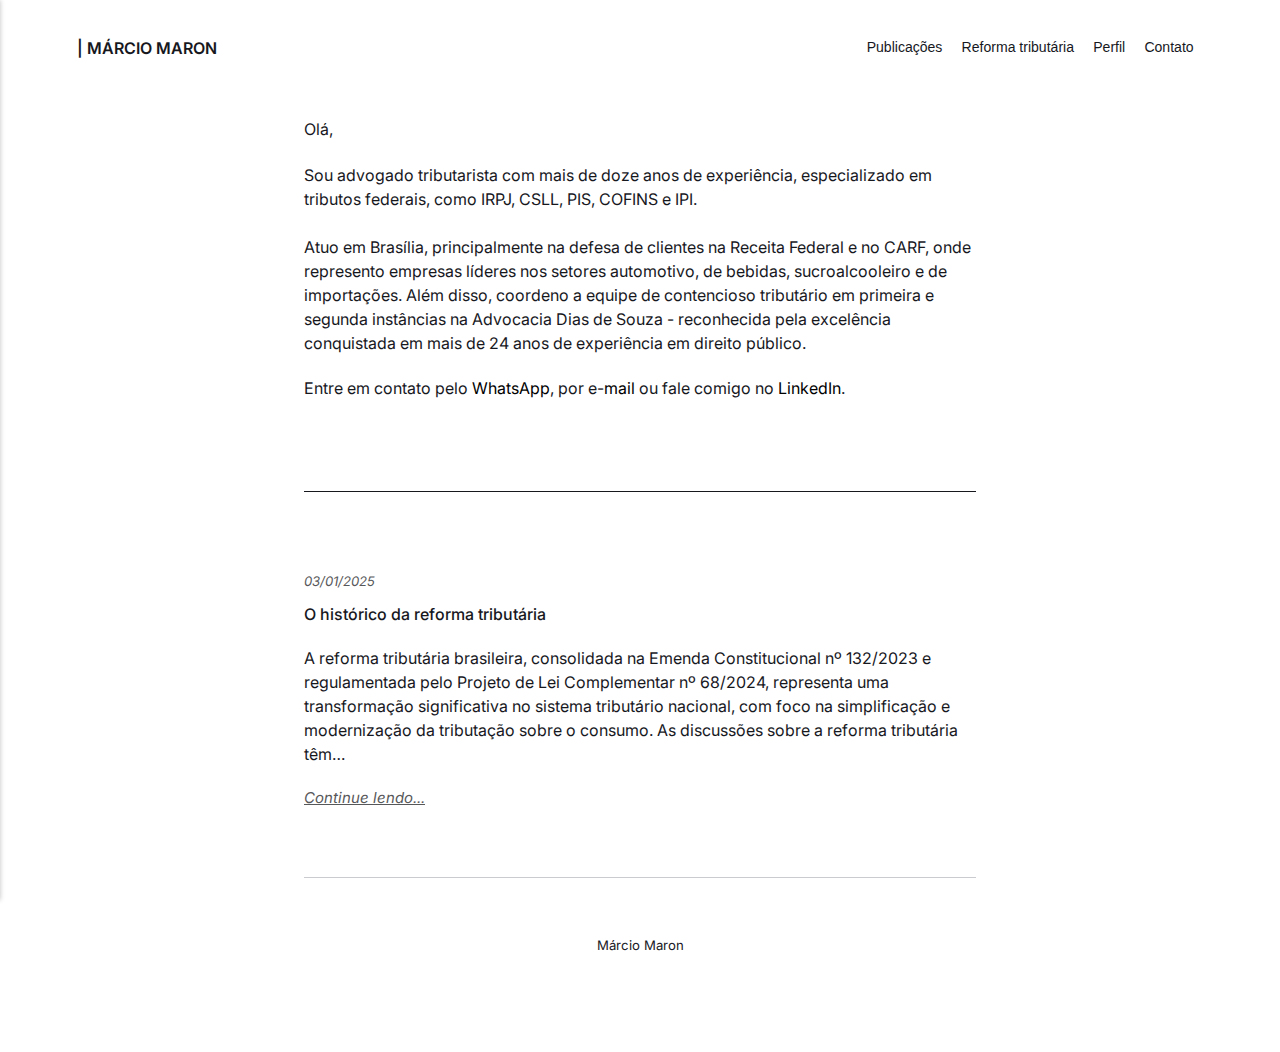
==== commit 617478ae: "Updated from Publii" ====
--- a/index.html
+++ b/index.html
@@ -1,6 +1,6 @@
-<!DOCTYPE html><html lang="pt-br"><head><meta charset="utf-8"><meta http-equiv="X-UA-Compatible" content="IE=edge"><meta name="viewport" content="width=device-width,initial-scale=1"><title>| MÁRCIO MARON</title><meta name="generator" content="Publii Open-Source CMS for Static Site"><link rel="canonical" href="file:////Users/marciomaron/Library/Mobile Documents/com~apple~CloudDocs/Documents/Sites/or-marcio-maron/preview/"><link rel="alternate" type="application/atom+xml" href="file:////Users/marciomaron/Library/Mobile Documents/com~apple~CloudDocs/Documents/Sites/or-marcio-maron/preview/feed.xml"><link rel="alternate" type="application/json" href="file:////Users/marciomaron/Library/Mobile Documents/com~apple~CloudDocs/Documents/Sites/or-marcio-maron/preview/feed.json"><meta property="og:title" content="| MÁRCIO MARON"><meta property="og:site_name" content="| MÁRCIO MARON"><meta property="og:description" content=""><meta property="og:url" content="file:////Users/marciomaron/Library/Mobile Documents/com~apple~CloudDocs/Documents/Sites/or-marcio-maron/preview/"><meta property="og:type" content="website"><link rel="stylesheet" href="file:////Users/marciomaron/Library/Mobile Documents/com~apple~CloudDocs/Documents/Sites/or-marcio-maron/preview/assets/css/style.css?v=66e48101b60fecb039766e4c2c073a43"><script type="application/ld+json">{"@context":"http://schema.org","@type":"Organization","name":"| MÁRCIO MARON","url":"file:///Users/marciomaron/Library/Mobile Documents/com~apple~CloudDocs/Documents/Sites/or-marcio-maron/preview/index.html","sameAs":["www.linkedin.com/in/marciomaron"]}</script><noscript><style>img[loading] {
+<!DOCTYPE html><html lang="pt-br"><head><meta charset="utf-8"><meta http-equiv="X-UA-Compatible" content="IE=edge"><meta name="viewport" content="width=device-width,initial-scale=1"><title>| MÁRCIO MARON</title><meta name="generator" content="Publii Open-Source CMS for Static Site"><link rel="canonical" href="https://marciomaron.github.io/blog/"><link rel="alternate" type="application/atom+xml" href="https://marciomaron.github.io/blog/feed.xml"><link rel="alternate" type="application/json" href="https://marciomaron.github.io/blog/feed.json"><meta property="og:title" content="| MÁRCIO MARON"><meta property="og:site_name" content="| MÁRCIO MARON"><meta property="og:description" content=""><meta property="og:url" content="https://marciomaron.github.io/blog/"><meta property="og:type" content="website"><link rel="stylesheet" href="https://marciomaron.github.io/blog/assets/css/style.css?v=66e48101b60fecb039766e4c2c073a43"><script type="application/ld+json">{"@context":"http://schema.org","@type":"Organization","name":"| MÁRCIO MARON","url":"https://marciomaron.github.io/blog/","sameAs":["www.linkedin.com/in/marciomaron"]}</script><noscript><style>img[loading] {
                     opacity: 1;
-                }</style></noscript><script src="greetings.js"></script><link rel="preconnect" href="https://fonts.googleapis.com"><link rel="preconnect" href="https://fonts.gstatic.com" crossorigin><link href="https://fonts.googleapis.com/css2?family=Inter:ital,opsz@0,14..32;1,14..32&display=swap" rel="stylesheet"><style>.fi{fill:none;stroke-linecap:round;stroke-linejoin:round;vertical-align:middle}</style></head><body class="home-template"><script src="greetings.js"></script><header class="top js-header"><a class="logo" href="file:///Users/marciomaron/Library/Mobile Documents/com~apple~CloudDocs/Documents/Sites/or-marcio-maron/preview/index.html">| MÁRCIO MARON</a><nav class="navbar js-navbar"><button class="navbar__toggle js-toggle" aria-label="Menu" aria-haspopup="true" aria-expanded="false"><span class="navbar__toggle-box"><span class="navbar__toggle-inner">Menu</span></span></button><ul class="navbar__menu"><li><a href="file:////Users/marciomaron/Library/Mobile Documents/com~apple~CloudDocs/Documents/Sites/or-marcio-maron/preview/index.html" title="Publicações" target="_self">Publicações</a></li><li><a href="file:////Users/marciomaron/Library/Mobile Documents/com~apple~CloudDocs/Documents/Sites/or-marcio-maron/preview/tags/reformatributaria/index.html" target="_self">Reforma tributária</a></li><li><a href="file:////Users/marciomaron/Library/Mobile Documents/com~apple~CloudDocs/Documents/Sites/or-marcio-maron/preview/perfil.html" target="_self">Perfil</a></li><li><a href="file:////Users/marciomaron/Library/Mobile Documents/com~apple~CloudDocs/Documents/Sites/or-marcio-maron/preview/contato.html" title="Contato" target="_self">Contato</a></li></ul></nav></header><main><div class="hero hero--noimage"><header class="hero__content"><div class="wrapper"><p id="saudadiv">Olá,</p><p>Sou advogado tributarista com mais de doze anos de experiência, especializado em tributos federais, como IRPJ, CSLL, PIS, COFINS e IPI.<br><br>Atuo em Brasília, principalmente na defesa de clientes na Receita Federal e no CARF, onde represento empresas líderes nos setores automotivo, de bebidas, sucroalcooleiro e de importações. Além disso, coordeno a equipe de contencioso tributário em primeira e segunda instâncias na Advocacia Dias de Souza - reconhecida pela excelência conquistada em mais de 24 anos de experiência em direito público.</p><p>Entre em contato pelo <span style="color: #000000;"><a href="https://wa.me/5561999346785?text=Ol%C3%A1%2C%20consegui%20o%20seu%20contato%20pelo%20seu%20site.%20Preciso%20falar%20com%20voc%C3%AA." title="WhatsApp" target="_blank" rel="noopener" style="color: #000000;">WhatsApp</a></span>, por <a href="&amp;#109;&amp;#97;&amp;#105;&amp;#108;&amp;#116;&amp;#111;&amp;#58;&amp;#109;&amp;#97;&amp;#114;&amp;#99;&amp;#105;&amp;#111;&amp;#46;&amp;#109;&amp;#97;&amp;#114;&amp;#111;&amp;#110;&amp;#64;&amp;#109;&amp;#97;&amp;#114;&amp;#99;&amp;#105;&amp;#111;&amp;#109;&amp;#97;&amp;#114;&amp;#111;&amp;#110;&amp;#46;&amp;#99;&amp;#111;&amp;#109;&amp;#46;&amp;#98;&amp;#114;" title="e-mail">e-<span style="color: #000000;">mail</span></a> ou fale comigo no <span style="color: #000000;"><a href="http://www.linkedin.com/in/marciomaron" title="LinkedIn" style="color: #000000;">LinkedIn</a></span>.</p><p> </p></div></header></div><div class="wrapper feed"><article class="feed__item"><div class="feed__content"><header><div class="feed__meta"><time datetime="2025-01-03T18:34" class="feed__date">03/01/2025</time></div><h2 class="feed__title"><a href="file:////Users/marciomaron/Library/Mobile Documents/com~apple~CloudDocs/Documents/Sites/or-marcio-maron/preview/o-historico-da-reforma-tributaria.html">O histórico da reforma tributária</a></h2></header><p>A reforma tributária brasileira, consolidada na Emenda Constitucional nº 132/2023 e regulamentada pelo Projeto de Lei Complementar nº 68/2024, representa uma transformação significativa no sistema tributário nacional, com foco na simplificação e modernização da tributação sobre o consumo. As discussões sobre a reforma tributária têm&hellip;</p><a href="file:////Users/marciomaron/Library/Mobile Documents/com~apple~CloudDocs/Documents/Sites/or-marcio-maron/preview/o-historico-da-reforma-tributaria.html" class="readmore feed__readmore">Continue lendo...</a></div></article></div></main><footer class="footer"><div class="wrapper"><div class="footer__copyright"><p>Márcio Maron</p></div><div class="footer__social"><a href="www.linkedin.com/in/marciomaron" aria-label="LinkedIn"><svg><use xlink:href="file:///Users/marciomaron/Library/Mobile Documents/com~apple~CloudDocs/Documents/Sites/or-marcio-maron/preview/assets/svg/svg-map.svg#linkedin"/></svg></a></div><button onclick="backToTopFunction()" id="backToTop" class="footer__bttop" aria-label="Voltar ao topo" title="Voltar ao topo"><svg width="20" height="20"><use xlink:href="file:///Users/marciomaron/Library/Mobile Documents/com~apple~CloudDocs/Documents/Sites/or-marcio-maron/preview/assets/svg/svg-map.svg#toparrow"/></svg></button></div></footer><script defer="defer" src="file:////Users/marciomaron/Library/Mobile Documents/com~apple~CloudDocs/Documents/Sites/or-marcio-maron/preview/assets/js/scripts.min.js?v=ffcbea6c02c8178d10092962b235a5b0"></script><script>window.publiiThemeMenuConfig={mobileMenuMode:'sidebar',animationSpeed:300,submenuWidth: 'auto',doubleClickTime:500,mobileMenuExpandableSubmenus:true,relatedContainerForOverlayMenuSelector:'.top'};</script><script>var images = document.querySelectorAll('img[loading]');
+                }</style></noscript><script src="greetings.js"></script><link rel="preconnect" href="https://fonts.googleapis.com"><link rel="preconnect" href="https://fonts.gstatic.com" crossorigin><link href="https://fonts.googleapis.com/css2?family=Inter:ital,opsz@0,14..32;1,14..32&display=swap" rel="stylesheet"><style>.fi{fill:none;stroke-linecap:round;stroke-linejoin:round;vertical-align:middle}</style></head><body class="home-template"><script src="greetings.js"></script><header class="top js-header"><a class="logo" href="https://marciomaron.github.io/blog/">| MÁRCIO MARON</a><nav class="navbar js-navbar"><button class="navbar__toggle js-toggle" aria-label="Menu" aria-haspopup="true" aria-expanded="false"><span class="navbar__toggle-box"><span class="navbar__toggle-inner">Menu</span></span></button><ul class="navbar__menu"><li><a href="https://marciomaron.github.io/blog/" title="Publicações" target="_self">Publicações</a></li><li><a href="https://marciomaron.github.io/blog/tags/reformatributaria/" target="_self">Reforma tributária</a></li><li><a href="https://marciomaron.github.io/blog/perfil.html" target="_self">Perfil</a></li><li><a href="https://marciomaron.github.io/blog/contato.html" title="Contato" target="_self">Contato</a></li></ul></nav></header><main><div class="hero hero--noimage"><header class="hero__content"><div class="wrapper"><p id="saudadiv">Olá,</p><p>Sou advogado tributarista com mais de doze anos de experiência, especializado em tributos federais, como IRPJ, CSLL, PIS, COFINS e IPI.<br><br>Atuo em Brasília, principalmente na defesa de clientes na Receita Federal e no CARF, onde represento empresas líderes nos setores automotivo, de bebidas, sucroalcooleiro e de importações. Além disso, coordeno a equipe de contencioso tributário em primeira e segunda instâncias na Advocacia Dias de Souza - reconhecida pela excelência conquistada em mais de 24 anos de experiência em direito público.</p><p>Entre em contato pelo <span style="color: #000000;"><a href="https://wa.me/5561999346785?text=Ol%C3%A1%2C%20consegui%20o%20seu%20contato%20pelo%20seu%20site.%20Preciso%20falar%20com%20voc%C3%AA." title="WhatsApp" target="_blank" rel="noopener" style="color: #000000;">WhatsApp</a></span>, por <a href="&amp;#109;&amp;#97;&amp;#105;&amp;#108;&amp;#116;&amp;#111;&amp;#58;&amp;#109;&amp;#97;&amp;#114;&amp;#99;&amp;#105;&amp;#111;&amp;#46;&amp;#109;&amp;#97;&amp;#114;&amp;#111;&amp;#110;&amp;#64;&amp;#109;&amp;#97;&amp;#114;&amp;#99;&amp;#105;&amp;#111;&amp;#109;&amp;#97;&amp;#114;&amp;#111;&amp;#110;&amp;#46;&amp;#99;&amp;#111;&amp;#109;&amp;#46;&amp;#98;&amp;#114;" title="e-mail">e-<span style="color: #000000;">mail</span></a> ou fale comigo no <span style="color: #000000;"><a href="http://www.linkedin.com/in/marciomaron" title="LinkedIn" style="color: #000000;">LinkedIn</a></span>.</p><p> </p></div></header></div><div class="wrapper feed"><article class="feed__item"><div class="feed__content"><header><div class="feed__meta"><time datetime="2025-01-03T18:34" class="feed__date">03/01/2025</time></div><h2 class="feed__title"><a href="https://marciomaron.github.io/blog/o-historico-da-reforma-tributaria.html">O histórico da reforma tributária</a></h2></header><p>A reforma tributária brasileira, consolidada na Emenda Constitucional nº 132/2023 e regulamentada pelo Projeto de Lei Complementar nº 68/2024, representa uma transformação significativa no sistema tributário nacional, com foco na simplificação e modernização da tributação sobre o consumo. As discussões sobre a reforma tributária têm&hellip;</p><a href="https://marciomaron.github.io/blog/o-historico-da-reforma-tributaria.html" class="readmore feed__readmore">Continue lendo...</a></div></article></div></main><footer class="footer"><div class="wrapper"><div class="footer__copyright"><p>Márcio Maron</p></div><div class="footer__social"><a href="www.linkedin.com/in/marciomaron" aria-label="LinkedIn"><svg><use xlink:href="https://marciomaron.github.io/blog/assets/svg/svg-map.svg#linkedin"/></svg></a></div><button onclick="backToTopFunction()" id="backToTop" class="footer__bttop" aria-label="Voltar ao topo" title="Voltar ao topo"><svg width="20" height="20"><use xlink:href="https://marciomaron.github.io/blog/assets/svg/svg-map.svg#toparrow"/></svg></button></div></footer><script defer="defer" src="https://marciomaron.github.io/blog/assets/js/scripts.min.js?v=ffcbea6c02c8178d10092962b235a5b0"></script><script>window.publiiThemeMenuConfig={mobileMenuMode:'sidebar',animationSpeed:300,submenuWidth: 'auto',doubleClickTime:500,mobileMenuExpandableSubmenus:true,relatedContainerForOverlayMenuSelector:'.top'};</script><script>var images = document.querySelectorAll('img[loading]');
         for (var i = 0; i < images.length; i++) {
             if (images[i].complete) {
                 images[i].classList.add('is-loaded');
@@ -9,25 +9,4 @@
                     this.classList.add('is-loaded');
                 }, false);
             }
-        }</script><script defer="defer" src="file:////Users/marciomaron/Library/Mobile Documents/com~apple~CloudDocs/Documents/Sites/or-marcio-maron/preview/assets/js/svg-map.js?v=f0c119fe4ab4e9bba79dea32d15e32df"></script><script defer="defer" src="file:////Users/marciomaron/Library/Mobile Documents/com~apple~CloudDocs/Documents/Sites/or-marcio-maron/preview/assets/js/svg-fix.js?v=7c0d2bb7276904b382e80bf2d85e8a96"></script></body><script>(function() {
-                    var svgItems = document.body.querySelectorAll('svg.fi');
-                    var svgMap = {"activity":"<polyline points=\"22 12 18 12 15 21 9 3 6 12 2 12\"></polyline>","airplay":"<path d=\"M5 17H4a2 2 0 0 1-2-2V5a2 2 0 0 1 2-2h16a2 2 0 0 1 2 2v10a2 2 0 0 1-2 2h-1\"></path><polygon points=\"12 15 17 21 7 21 12 15\"></polygon>","alert-circle":"<circle cx=\"12\" cy=\"12\" r=\"10\"></circle><line x1=\"12\" y1=\"8\" x2=\"12\" y2=\"12\"></line><line x1=\"12\" y1=\"16\" x2=\"12.01\" y2=\"16\"></line>","alert-octagon":"<polygon points=\"7.86 2 16.14 2 22 7.86 22 16.14 16.14 22 7.86 22 2 16.14 2 7.86 7.86 2\"></polygon><line x1=\"12\" y1=\"8\" x2=\"12\" y2=\"12\"></line><line x1=\"12\" y1=\"16\" x2=\"12.01\" y2=\"16\"></line>","alert-triangle":"<path d=\"M10.29 3.86L1.82 18a2 2 0 0 0 1.71 3h16.94a2 2 0 0 0 1.71-3L13.71 3.86a2 2 0 0 0-3.42 0z\"></path><line x1=\"12\" y1=\"9\" x2=\"12\" y2=\"13\"></line><line x1=\"12\" y1=\"17\" x2=\"12.01\" y2=\"17\"></line>","align-center":"<line x1=\"18\" y1=\"10\" x2=\"6\" y2=\"10\"></line><line x1=\"21\" y1=\"6\" x2=\"3\" y2=\"6\"></line><line x1=\"21\" y1=\"14\" x2=\"3\" y2=\"14\"></line><line x1=\"18\" y1=\"18\" x2=\"6\" y2=\"18\"></line>","align-justify":"<line x1=\"21\" y1=\"10\" x2=\"3\" y2=\"10\"></line><line x1=\"21\" y1=\"6\" x2=\"3\" y2=\"6\"></line><line x1=\"21\" y1=\"14\" x2=\"3\" y2=\"14\"></line><line x1=\"21\" y1=\"18\" x2=\"3\" y2=\"18\"></line>","align-left":"<line x1=\"17\" y1=\"10\" x2=\"3\" y2=\"10\"></line><line x1=\"21\" y1=\"6\" x2=\"3\" y2=\"6\"></line><line x1=\"21\" y1=\"14\" x2=\"3\" y2=\"14\"></line><line x1=\"17\" y1=\"18\" x2=\"3\" y2=\"18\"></line>","align-right":"<line x1=\"21\" y1=\"10\" x2=\"7\" y2=\"10\"></line><line x1=\"21\" y1=\"6\" x2=\"3\" y2=\"6\"></line><line x1=\"21\" y1=\"14\" x2=\"3\" y2=\"14\"></line><line x1=\"21\" y1=\"18\" x2=\"7\" y2=\"18\"></line>","anchor":"<circle cx=\"12\" cy=\"5\" r=\"3\"></circle><line x1=\"12\" y1=\"22\" x2=\"12\" y2=\"8\"></line><path d=\"M5 12H2a10 10 0 0 0 20 0h-3\"></path>","aperture":"<circle cx=\"12\" cy=\"12\" r=\"10\"></circle><line x1=\"14.31\" y1=\"8\" x2=\"20.05\" y2=\"17.94\"></line><line x1=\"9.69\" y1=\"8\" x2=\"21.17\" y2=\"8\"></line><line x1=\"7.38\" y1=\"12\" x2=\"13.12\" y2=\"2.06\"></line><line x1=\"9.69\" y1=\"16\" x2=\"3.95\" y2=\"6.06\"></line><line x1=\"14.31\" y1=\"16\" x2=\"2.83\" y2=\"16\"></line><line x1=\"16.62\" y1=\"12\" x2=\"10.88\" y2=\"21.94\"></line>","archive":"<polyline points=\"21 8 21 21 3 21 3 8\"></polyline><rect x=\"1\" y=\"3\" width=\"22\" height=\"5\"></rect><line x1=\"10\" y1=\"12\" x2=\"14\" y2=\"12\"></line>","arrow-down-circle":"<circle cx=\"12\" cy=\"12\" r=\"10\"></circle><polyline points=\"8 12 12 16 16 12\"></polyline><line x1=\"12\" y1=\"8\" x2=\"12\" y2=\"16\"></line>","arrow-down-left":"<line x1=\"17\" y1=\"7\" x2=\"7\" y2=\"17\"></line><polyline points=\"17 17 7 17 7 7\"></polyline>","arrow-down-right":"<line x1=\"7\" y1=\"7\" x2=\"17\" y2=\"17\"></line><polyline points=\"17 7 17 17 7 17\"></polyline>","arrow-down":"<line x1=\"12\" y1=\"5\" x2=\"12\" y2=\"19\"></line><polyline points=\"19 12 12 19 5 12\"></polyline>","arrow-left-circle":"<circle cx=\"12\" cy=\"12\" r=\"10\"></circle><polyline points=\"12 8 8 12 12 16\"></polyline><line x1=\"16\" y1=\"12\" x2=\"8\" y2=\"12\"></line>","arrow-left":"<line x1=\"19\" y1=\"12\" x2=\"5\" y2=\"12\"></line><polyline points=\"12 19 5 12 12 5\"></polyline>","arrow-right-circle":"<circle cx=\"12\" cy=\"12\" r=\"10\"></circle><polyline points=\"12 16 16 12 12 8\"></polyline><line x1=\"8\" y1=\"12\" x2=\"16\" y2=\"12\"></line>","arrow-right":"<line x1=\"5\" y1=\"12\" x2=\"19\" y2=\"12\"></line><polyline points=\"12 5 19 12 12 19\"></polyline>","arrow-up-circle":"<circle cx=\"12\" cy=\"12\" r=\"10\"></circle><polyline points=\"16 12 12 8 8 12\"></polyline><line x1=\"12\" y1=\"16\" x2=\"12\" y2=\"8\"></line>","arrow-up-left":"<line x1=\"17\" y1=\"17\" x2=\"7\" y2=\"7\"></line><polyline points=\"7 17 7 7 17 7\"></polyline>","arrow-up-right":"<line x1=\"7\" y1=\"17\" x2=\"17\" y2=\"7\"></line><polyline points=\"7 7 17 7 17 17\"></polyline>","arrow-up":"<line x1=\"12\" y1=\"19\" x2=\"12\" y2=\"5\"></line><polyline points=\"5 12 12 5 19 12\"></polyline>","at-sign":"<circle cx=\"12\" cy=\"12\" r=\"4\"></circle><path d=\"M16 8v5a3 3 0 0 0 6 0v-1a10 10 0 1 0-3.92 7.94\"></path>","award":"<circle cx=\"12\" cy=\"8\" r=\"7\"></circle><polyline points=\"8.21 13.89 7 23 12 20 17 23 15.79 13.88\"></polyline>","bar-chart-2":"<line x1=\"18\" y1=\"20\" x2=\"18\" y2=\"10\"></line><line x1=\"12\" y1=\"20\" x2=\"12\" y2=\"4\"></line><line x1=\"6\" y1=\"20\" x2=\"6\" y2=\"14\"></line>","bar-chart":"<line x1=\"12\" y1=\"20\" x2=\"12\" y2=\"10\"></line><line x1=\"18\" y1=\"20\" x2=\"18\" y2=\"4\"></line><line x1=\"6\" y1=\"20\" x2=\"6\" y2=\"16\"></line>","battery-charging":"<path d=\"M5 18H3a2 2 0 0 1-2-2V8a2 2 0 0 1 2-2h3.19M15 6h2a2 2 0 0 1 2 2v8a2 2 0 0 1-2 2h-3.19\"></path><line x1=\"23\" y1=\"13\" x2=\"23\" y2=\"11\"></line><polyline points=\"11 6 7 12 13 12 9 18\"></polyline>","battery":"<rect x=\"1\" y=\"6\" width=\"18\" height=\"12\" rx=\"2\" ry=\"2\"></rect><line x1=\"23\" y1=\"13\" x2=\"23\" y2=\"11\"></line>","bell-off":"<path d=\"M13.73 21a2 2 0 0 1-3.46 0\"></path><path d=\"M18.63 13A17.89 17.89 0 0 1 18 8\"></path><path d=\"M6.26 6.26A5.86 5.86 0 0 0 6 8c0 7-3 9-3 9h14\"></path><path d=\"M18 8a6 6 0 0 0-9.33-5\"></path><line x1=\"1\" y1=\"1\" x2=\"23\" y2=\"23\"></line>","bell":"<path d=\"M18 8A6 6 0 0 0 6 8c0 7-3 9-3 9h18s-3-2-3-9\"></path><path d=\"M13.73 21a2 2 0 0 1-3.46 0\"></path>","bluetooth":"<polyline points=\"6.5 6.5 17.5 17.5 12 23 12 1 17.5 6.5 6.5 17.5\"></polyline>","bold":"<path d=\"M6 4h8a4 4 0 0 1 4 4 4 4 0 0 1-4 4H6z\"></path><path d=\"M6 12h9a4 4 0 0 1 4 4 4 4 0 0 1-4 4H6z\"></path>","book-open":"<path d=\"M2 3h6a4 4 0 0 1 4 4v14a3 3 0 0 0-3-3H2z\"></path><path d=\"M22 3h-6a4 4 0 0 0-4 4v14a3 3 0 0 1 3-3h7z\"></path>","book":"<path d=\"M4 19.5A2.5 2.5 0 0 1 6.5 17H20\"></path><path d=\"M6.5 2H20v20H6.5A2.5 2.5 0 0 1 4 19.5v-15A2.5 2.5 0 0 1 6.5 2z\"></path>","bookmark":"<path d=\"M19 21l-7-5-7 5V5a2 2 0 0 1 2-2h10a2 2 0 0 1 2 2z\"></path>","box":"<path d=\"M21 16V8a2 2 0 0 0-1-1.73l-7-4a2 2 0 0 0-2 0l-7 4A2 2 0 0 0 3 8v8a2 2 0 0 0 1 1.73l7 4a2 2 0 0 0 2 0l7-4A2 2 0 0 0 21 16z\"></path><polyline points=\"3.27 6.96 12 12.01 20.73 6.96\"></polyline><line x1=\"12\" y1=\"22.08\" x2=\"12\" y2=\"12\"></line>","briefcase":"<rect x=\"2\" y=\"7\" width=\"20\" height=\"14\" rx=\"2\" ry=\"2\"></rect><path d=\"M16 21V5a2 2 0 0 0-2-2h-4a2 2 0 0 0-2 2v16\"></path>","calendar":"<rect x=\"3\" y=\"4\" width=\"18\" height=\"18\" rx=\"2\" ry=\"2\"></rect><line x1=\"16\" y1=\"2\" x2=\"16\" y2=\"6\"></line><line x1=\"8\" y1=\"2\" x2=\"8\" y2=\"6\"></line><line x1=\"3\" y1=\"10\" x2=\"21\" y2=\"10\"></line>","camera-off":"<line x1=\"1\" y1=\"1\" x2=\"23\" y2=\"23\"></line><path d=\"M21 21H3a2 2 0 0 1-2-2V8a2 2 0 0 1 2-2h3m3-3h6l2 3h4a2 2 0 0 1 2 2v9.34m-7.72-2.06a4 4 0 1 1-5.56-5.56\"></path>","camera":"<path d=\"M23 19a2 2 0 0 1-2 2H3a2 2 0 0 1-2-2V8a2 2 0 0 1 2-2h4l2-3h6l2 3h4a2 2 0 0 1 2 2z\"></path><circle cx=\"12\" cy=\"13\" r=\"4\"></circle>","cast":"<path d=\"M2 16.1A5 5 0 0 1 5.9 20M2 12.05A9 9 0 0 1 9.95 20M2 8V6a2 2 0 0 1 2-2h16a2 2 0 0 1 2 2v12a2 2 0 0 1-2 2h-6\"></path><line x1=\"2\" y1=\"20\" x2=\"2.01\" y2=\"20\"></line>","check-circle":"<path d=\"M22 11.08V12a10 10 0 1 1-5.93-9.14\"></path><polyline points=\"22 4 12 14.01 9 11.01\"></polyline>","check-square":"<polyline points=\"9 11 12 14 22 4\"></polyline><path d=\"M21 12v7a2 2 0 0 1-2 2H5a2 2 0 0 1-2-2V5a2 2 0 0 1 2-2h11\"></path>","check":"<polyline points=\"20 6 9 17 4 12\"></polyline>","chevron-down":"<polyline points=\"6 9 12 15 18 9\"></polyline>","chevron-left":"<polyline points=\"15 18 9 12 15 6\"></polyline>","chevron-right":"<polyline points=\"9 18 15 12 9 6\"></polyline>","chevron-up":"<polyline points=\"18 15 12 9 6 15\"></polyline>","chevrons-down":"<polyline points=\"7 13 12 18 17 13\"></polyline><polyline points=\"7 6 12 11 17 6\"></polyline>","chevrons-left":"<polyline points=\"11 17 6 12 11 7\"></polyline><polyline points=\"18 17 13 12 18 7\"></polyline>","chevrons-right":"<polyline points=\"13 17 18 12 13 7\"></polyline><polyline points=\"6 17 11 12 6 7\"></polyline>","chevrons-up":"<polyline points=\"17 11 12 6 7 11\"></polyline><polyline points=\"17 18 12 13 7 18\"></polyline>","chrome":"<circle cx=\"12\" cy=\"12\" r=\"10\"></circle><circle cx=\"12\" cy=\"12\" r=\"4\"></circle><line x1=\"21.17\" y1=\"8\" x2=\"12\" y2=\"8\"></line><line x1=\"3.95\" y1=\"6.06\" x2=\"8.54\" y2=\"14\"></line><line x1=\"10.88\" y1=\"21.94\" x2=\"15.46\" y2=\"14\"></line>","circle":"<circle cx=\"12\" cy=\"12\" r=\"10\"></circle>","clipboard":"<path d=\"M16 4h2a2 2 0 0 1 2 2v14a2 2 0 0 1-2 2H6a2 2 0 0 1-2-2V6a2 2 0 0 1 2-2h2\"></path><rect x=\"8\" y=\"2\" width=\"8\" height=\"4\" rx=\"1\" ry=\"1\"></rect>","clock":"<circle cx=\"12\" cy=\"12\" r=\"10\"></circle><polyline points=\"12 6 12 12 16 14\"></polyline>","cloud-drizzle":"<line x1=\"8\" y1=\"19\" x2=\"8\" y2=\"21\"></line><line x1=\"8\" y1=\"13\" x2=\"8\" y2=\"15\"></line><line x1=\"16\" y1=\"19\" x2=\"16\" y2=\"21\"></line><line x1=\"16\" y1=\"13\" x2=\"16\" y2=\"15\"></line><line x1=\"12\" y1=\"21\" x2=\"12\" y2=\"23\"></line><line x1=\"12\" y1=\"15\" x2=\"12\" y2=\"17\"></line><path d=\"M20 16.58A5 5 0 0 0 18 7h-1.26A8 8 0 1 0 4 15.25\"></path>","cloud-lightning":"<path d=\"M19 16.9A5 5 0 0 0 18 7h-1.26a8 8 0 1 0-11.62 9\"></path><polyline points=\"13 11 9 17 15 17 11 23\"></polyline>","cloud-off":"<path d=\"M22.61 16.95A5 5 0 0 0 18 10h-1.26a8 8 0 0 0-7.05-6M5 5a8 8 0 0 0 4 15h9a5 5 0 0 0 1.7-.3\"></path><line x1=\"1\" y1=\"1\" x2=\"23\" y2=\"23\"></line>","cloud-rain":"<line x1=\"16\" y1=\"13\" x2=\"16\" y2=\"21\"></line><line x1=\"8\" y1=\"13\" x2=\"8\" y2=\"21\"></line><line x1=\"12\" y1=\"15\" x2=\"12\" y2=\"23\"></line><path d=\"M20 16.58A5 5 0 0 0 18 7h-1.26A8 8 0 1 0 4 15.25\"></path>","cloud-snow":"<path d=\"M20 17.58A5 5 0 0 0 18 8h-1.26A8 8 0 1 0 4 16.25\"></path><line x1=\"8\" y1=\"16\" x2=\"8.01\" y2=\"16\"></line><line x1=\"8\" y1=\"20\" x2=\"8.01\" y2=\"20\"></line><line x1=\"12\" y1=\"18\" x2=\"12.01\" y2=\"18\"></line><line x1=\"12\" y1=\"22\" x2=\"12.01\" y2=\"22\"></line><line x1=\"16\" y1=\"16\" x2=\"16.01\" y2=\"16\"></line><line x1=\"16\" y1=\"20\" x2=\"16.01\" y2=\"20\"></line>","cloud":"<path d=\"M18 10h-1.26A8 8 0 1 0 9 20h9a5 5 0 0 0 0-10z\"></path>","code":"<polyline points=\"16 18 22 12 16 6\"></polyline><polyline points=\"8 6 2 12 8 18\"></polyline>","codepen":"<polygon points=\"12 2 22 8.5 22 15.5 12 22 2 15.5 2 8.5 12 2\"></polygon><line x1=\"12\" y1=\"22\" x2=\"12\" y2=\"15.5\"></line><polyline points=\"22 8.5 12 15.5 2 8.5\"></polyline><polyline points=\"2 15.5 12 8.5 22 15.5\"></polyline><line x1=\"12\" y1=\"2\" x2=\"12\" y2=\"8.5\"></line>","codesandbox":"<path d=\"M21 16V8a2 2 0 0 0-1-1.73l-7-4a2 2 0 0 0-2 0l-7 4A2 2 0 0 0 3 8v8a2 2 0 0 0 1 1.73l7 4a2 2 0 0 0 2 0l7-4A2 2 0 0 0 21 16z\"></path><polyline points=\"7.5 4.21 12 6.81 16.5 4.21\"></polyline><polyline points=\"7.5 19.79 7.5 14.6 3 12\"></polyline><polyline points=\"21 12 16.5 14.6 16.5 19.79\"></polyline><polyline points=\"3.27 6.96 12 12.01 20.73 6.96\"></polyline><line x1=\"12\" y1=\"22.08\" x2=\"12\" y2=\"12\"></line>","coffee":"<path d=\"M18 8h1a4 4 0 0 1 0 8h-1\"></path><path d=\"M2 8h16v9a4 4 0 0 1-4 4H6a4 4 0 0 1-4-4V8z\"></path><line x1=\"6\" y1=\"1\" x2=\"6\" y2=\"4\"></line><line x1=\"10\" y1=\"1\" x2=\"10\" y2=\"4\"></line><line x1=\"14\" y1=\"1\" x2=\"14\" y2=\"4\"></line>","columns":"<path d=\"M12 3h7a2 2 0 0 1 2 2v14a2 2 0 0 1-2 2h-7m0-18H5a2 2 0 0 0-2 2v14a2 2 0 0 0 2 2h7m0-18v18\"></path>","command":"<path d=\"M18 3a3 3 0 0 0-3 3v12a3 3 0 0 0 3 3 3 3 0 0 0 3-3 3 3 0 0 0-3-3H6a3 3 0 0 0-3 3 3 3 0 0 0 3 3 3 3 0 0 0 3-3V6a3 3 0 0 0-3-3 3 3 0 0 0-3 3 3 3 0 0 0 3 3h12a3 3 0 0 0 3-3 3 3 0 0 0-3-3z\"></path>","compass":"<circle cx=\"12\" cy=\"12\" r=\"10\"></circle><polygon points=\"16.24 7.76 14.12 14.12 7.76 16.24 9.88 9.88 16.24 7.76\"></polygon>","copy":"<rect x=\"9\" y=\"9\" width=\"13\" height=\"13\" rx=\"2\" ry=\"2\"></rect><path d=\"M5 15H4a2 2 0 0 1-2-2V4a2 2 0 0 1 2-2h9a2 2 0 0 1 2 2v1\"></path>","corner-down-left":"<polyline points=\"9 10 4 15 9 20\"></polyline><path d=\"M20 4v7a4 4 0 0 1-4 4H4\"></path>","corner-down-right":"<polyline points=\"15 10 20 15 15 20\"></polyline><path d=\"M4 4v7a4 4 0 0 0 4 4h12\"></path>","corner-left-down":"<polyline points=\"14 15 9 20 4 15\"></polyline><path d=\"M20 4h-7a4 4 0 0 0-4 4v12\"></path>","corner-left-up":"<polyline points=\"14 9 9 4 4 9\"></polyline><path d=\"M20 20h-7a4 4 0 0 1-4-4V4\"></path>","corner-right-down":"<polyline points=\"10 15 15 20 20 15\"></polyline><path d=\"M4 4h7a4 4 0 0 1 4 4v12\"></path>","corner-right-up":"<polyline points=\"10 9 15 4 20 9\"></polyline><path d=\"M4 20h7a4 4 0 0 0 4-4V4\"></path>","corner-up-left":"<polyline points=\"9 14 4 9 9 4\"></polyline><path d=\"M20 20v-7a4 4 0 0 0-4-4H4\"></path>","corner-up-right":"<polyline points=\"15 14 20 9 15 4\"></polyline><path d=\"M4 20v-7a4 4 0 0 1 4-4h12\"></path>","cpu":"<rect x=\"4\" y=\"4\" width=\"16\" height=\"16\" rx=\"2\" ry=\"2\"></rect><rect x=\"9\" y=\"9\" width=\"6\" height=\"6\"></rect><line x1=\"9\" y1=\"1\" x2=\"9\" y2=\"4\"></line><line x1=\"15\" y1=\"1\" x2=\"15\" y2=\"4\"></line><line x1=\"9\" y1=\"20\" x2=\"9\" y2=\"23\"></line><line x1=\"15\" y1=\"20\" x2=\"15\" y2=\"23\"></line><line x1=\"20\" y1=\"9\" x2=\"23\" y2=\"9\"></line><line x1=\"20\" y1=\"14\" x2=\"23\" y2=\"14\"></line><line x1=\"1\" y1=\"9\" x2=\"4\" y2=\"9\"></line><line x1=\"1\" y1=\"14\" x2=\"4\" y2=\"14\"></line>","credit-card":"<rect x=\"1\" y=\"4\" width=\"22\" height=\"16\" rx=\"2\" ry=\"2\"></rect><line x1=\"1\" y1=\"10\" x2=\"23\" y2=\"10\"></line>","crop":"<path d=\"M6.13 1L6 16a2 2 0 0 0 2 2h15\"></path><path d=\"M1 6.13L16 6a2 2 0 0 1 2 2v15\"></path>","crosshair":"<circle cx=\"12\" cy=\"12\" r=\"10\"></circle><line x1=\"22\" y1=\"12\" x2=\"18\" y2=\"12\"></line><line x1=\"6\" y1=\"12\" x2=\"2\" y2=\"12\"></line><line x1=\"12\" y1=\"6\" x2=\"12\" y2=\"2\"></line><line x1=\"12\" y1=\"22\" x2=\"12\" y2=\"18\"></line>","database":"<ellipse cx=\"12\" cy=\"5\" rx=\"9\" ry=\"3\"></ellipse><path d=\"M21 12c0 1.66-4 3-9 3s-9-1.34-9-3\"></path><path d=\"M3 5v14c0 1.66 4 3 9 3s9-1.34 9-3V5\"></path>","delete":"<path d=\"M21 4H8l-7 8 7 8h13a2 2 0 0 0 2-2V6a2 2 0 0 0-2-2z\"></path><line x1=\"18\" y1=\"9\" x2=\"12\" y2=\"15\"></line><line x1=\"12\" y1=\"9\" x2=\"18\" y2=\"15\"></line>","disc":"<circle cx=\"12\" cy=\"12\" r=\"10\"></circle><circle cx=\"12\" cy=\"12\" r=\"3\"></circle>","divide-circle":"<line x1=\"8\" y1=\"12\" x2=\"16\" y2=\"12\"></line><line x1=\"12\" y1=\"16\" x2=\"12\" y2=\"16\"></line><line x1=\"12\" y1=\"8\" x2=\"12\" y2=\"8\"></line><circle cx=\"12\" cy=\"12\" r=\"10\"></circle>","divide-square":"<rect x=\"3\" y=\"3\" width=\"18\" height=\"18\" rx=\"2\" ry=\"2\"></rect><line x1=\"8\" y1=\"12\" x2=\"16\" y2=\"12\"></line><line x1=\"12\" y1=\"16\" x2=\"12\" y2=\"16\"></line><line x1=\"12\" y1=\"8\" x2=\"12\" y2=\"8\"></line>","divide":"<circle cx=\"12\" cy=\"6\" r=\"2\"></circle><line x1=\"5\" y1=\"12\" x2=\"19\" y2=\"12\"></line><circle cx=\"12\" cy=\"18\" r=\"2\"></circle>","dollar-sign":"<line x1=\"12\" y1=\"1\" x2=\"12\" y2=\"23\"></line><path d=\"M17 5H9.5a3.5 3.5 0 0 0 0 7h5a3.5 3.5 0 0 1 0 7H6\"></path>","download-cloud":"<polyline points=\"8 17 12 21 16 17\"></polyline><line x1=\"12\" y1=\"12\" x2=\"12\" y2=\"21\"></line><path d=\"M20.88 18.09A5 5 0 0 0 18 9h-1.26A8 8 0 1 0 3 16.29\"></path>","download":"<path d=\"M21 15v4a2 2 0 0 1-2 2H5a2 2 0 0 1-2-2v-4\"></path><polyline points=\"7 10 12 15 17 10\"></polyline><line x1=\"12\" y1=\"15\" x2=\"12\" y2=\"3\"></line>","dribbble":"<circle cx=\"12\" cy=\"12\" r=\"10\"></circle><path d=\"M8.56 2.75c4.37 6.03 6.02 9.42 8.03 17.72m2.54-15.38c-3.72 4.35-8.94 5.66-16.88 5.85m19.5 1.9c-3.5-.93-6.63-.82-8.94 0-2.58.92-5.01 2.86-7.44 6.32\"></path>","droplet":"<path d=\"M12 2.69l5.66 5.66a8 8 0 1 1-11.31 0z\"></path>","edit-2":"<path d=\"M17 3a2.828 2.828 0 1 1 4 4L7.5 20.5 2 22l1.5-5.5L17 3z\"></path>","edit-3":"<path d=\"M12 20h9\"></path><path d=\"M16.5 3.5a2.121 2.121 0 0 1 3 3L7 19l-4 1 1-4L16.5 3.5z\"></path>","edit":"<path d=\"M11 4H4a2 2 0 0 0-2 2v14a2 2 0 0 0 2 2h14a2 2 0 0 0 2-2v-7\"></path><path d=\"M18.5 2.5a2.121 2.121 0 0 1 3 3L12 15l-4 1 1-4 9.5-9.5z\"></path>","external-link":"<path d=\"M18 13v6a2 2 0 0 1-2 2H5a2 2 0 0 1-2-2V8a2 2 0 0 1 2-2h6\"></path><polyline points=\"15 3 21 3 21 9\"></polyline><line x1=\"10\" y1=\"14\" x2=\"21\" y2=\"3\"></line>","eye-off":"<path d=\"M17.94 17.94A10.07 10.07 0 0 1 12 20c-7 0-11-8-11-8a18.45 18.45 0 0 1 5.06-5.94M9.9 4.24A9.12 9.12 0 0 1 12 4c7 0 11 8 11 8a18.5 18.5 0 0 1-2.16 3.19m-6.72-1.07a3 3 0 1 1-4.24-4.24\"></path><line x1=\"1\" y1=\"1\" x2=\"23\" y2=\"23\"></line>","eye":"<path d=\"M1 12s4-8 11-8 11 8 11 8-4 8-11 8-11-8-11-8z\"></path><circle cx=\"12\" cy=\"12\" r=\"3\"></circle>","facebook":"<path d=\"M18 2h-3a5 5 0 0 0-5 5v3H7v4h3v8h4v-8h3l1-4h-4V7a1 1 0 0 1 1-1h3z\"></path>","fast-forward":"<polygon points=\"13 19 22 12 13 5 13 19\"></polygon><polygon points=\"2 19 11 12 2 5 2 19\"></polygon>","feather":"<path d=\"M20.24 12.24a6 6 0 0 0-8.49-8.49L5 10.5V19h8.5z\"></path><line x1=\"16\" y1=\"8\" x2=\"2\" y2=\"22\"></line><line x1=\"17.5\" y1=\"15\" x2=\"9\" y2=\"15\"></line>","figma":"<path d=\"M5 5.5A3.5 3.5 0 0 1 8.5 2H12v7H8.5A3.5 3.5 0 0 1 5 5.5z\"></path><path d=\"M12 2h3.5a3.5 3.5 0 1 1 0 7H12V2z\"></path><path d=\"M12 12.5a3.5 3.5 0 1 1 7 0 3.5 3.5 0 1 1-7 0z\"></path><path d=\"M5 19.5A3.5 3.5 0 0 1 8.5 16H12v3.5a3.5 3.5 0 1 1-7 0z\"></path><path d=\"M5 12.5A3.5 3.5 0 0 1 8.5 9H12v7H8.5A3.5 3.5 0 0 1 5 12.5z\"></path>","file-minus":"<path d=\"M14 2H6a2 2 0 0 0-2 2v16a2 2 0 0 0 2 2h12a2 2 0 0 0 2-2V8z\"></path><polyline points=\"14 2 14 8 20 8\"></polyline><line x1=\"9\" y1=\"15\" x2=\"15\" y2=\"15\"></line>","file-plus":"<path d=\"M14 2H6a2 2 0 0 0-2 2v16a2 2 0 0 0 2 2h12a2 2 0 0 0 2-2V8z\"></path><polyline points=\"14 2 14 8 20 8\"></polyline><line x1=\"12\" y1=\"18\" x2=\"12\" y2=\"12\"></line><line x1=\"9\" y1=\"15\" x2=\"15\" y2=\"15\"></line>","file-text":"<path d=\"M14 2H6a2 2 0 0 0-2 2v16a2 2 0 0 0 2 2h12a2 2 0 0 0 2-2V8z\"></path><polyline points=\"14 2 14 8 20 8\"></polyline><line x1=\"16\" y1=\"13\" x2=\"8\" y2=\"13\"></line><line x1=\"16\" y1=\"17\" x2=\"8\" y2=\"17\"></line><polyline points=\"10 9 9 9 8 9\"></polyline>","file":"<path d=\"M13 2H6a2 2 0 0 0-2 2v16a2 2 0 0 0 2 2h12a2 2 0 0 0 2-2V9z\"></path><polyline points=\"13 2 13 9 20 9\"></polyline>","film":"<rect x=\"2\" y=\"2\" width=\"20\" height=\"20\" rx=\"2.18\" ry=\"2.18\"></rect><line x1=\"7\" y1=\"2\" x2=\"7\" y2=\"22\"></line><line x1=\"17\" y1=\"2\" x2=\"17\" y2=\"22\"></line><line x1=\"2\" y1=\"12\" x2=\"22\" y2=\"12\"></line><line x1=\"2\" y1=\"7\" x2=\"7\" y2=\"7\"></line><line x1=\"2\" y1=\"17\" x2=\"7\" y2=\"17\"></line><line x1=\"17\" y1=\"17\" x2=\"22\" y2=\"17\"></line><line x1=\"17\" y1=\"7\" x2=\"22\" y2=\"7\"></line>","filter":"<polygon points=\"22 3 2 3 10 12.46 10 19 14 21 14 12.46 22 3\"></polygon>","flag":"<path d=\"M4 15s1-1 4-1 5 2 8 2 4-1 4-1V3s-1 1-4 1-5-2-8-2-4 1-4 1z\"></path><line x1=\"4\" y1=\"22\" x2=\"4\" y2=\"15\"></line>","folder-minus":"<path d=\"M22 19a2 2 0 0 1-2 2H4a2 2 0 0 1-2-2V5a2 2 0 0 1 2-2h5l2 3h9a2 2 0 0 1 2 2z\"></path><line x1=\"9\" y1=\"14\" x2=\"15\" y2=\"14\"></line>","folder-plus":"<path d=\"M22 19a2 2 0 0 1-2 2H4a2 2 0 0 1-2-2V5a2 2 0 0 1 2-2h5l2 3h9a2 2 0 0 1 2 2z\"></path><line x1=\"12\" y1=\"11\" x2=\"12\" y2=\"17\"></line><line x1=\"9\" y1=\"14\" x2=\"15\" y2=\"14\"></line>","folder":"<path d=\"M22 19a2 2 0 0 1-2 2H4a2 2 0 0 1-2-2V5a2 2 0 0 1 2-2h5l2 3h9a2 2 0 0 1 2 2z\"></path>","framer":"<path d=\"M5 16V9h14V2H5l14 14h-7m-7 0l7 7v-7m-7 0h7\"></path>","frown":"<circle cx=\"12\" cy=\"12\" r=\"10\"></circle><path d=\"M16 16s-1.5-2-4-2-4 2-4 2\"></path><line x1=\"9\" y1=\"9\" x2=\"9.01\" y2=\"9\"></line><line x1=\"15\" y1=\"9\" x2=\"15.01\" y2=\"9\"></line>","gift":"<polyline points=\"20 12 20 22 4 22 4 12\"></polyline><rect x=\"2\" y=\"7\" width=\"20\" height=\"5\"></rect><line x1=\"12\" y1=\"22\" x2=\"12\" y2=\"7\"></line><path d=\"M12 7H7.5a2.5 2.5 0 0 1 0-5C11 2 12 7 12 7z\"></path><path d=\"M12 7h4.5a2.5 2.5 0 0 0 0-5C13 2 12 7 12 7z\"></path>","git-branch":"<line x1=\"6\" y1=\"3\" x2=\"6\" y2=\"15\"></line><circle cx=\"18\" cy=\"6\" r=\"3\"></circle><circle cx=\"6\" cy=\"18\" r=\"3\"></circle><path d=\"M18 9a9 9 0 0 1-9 9\"></path>","git-commit":"<circle cx=\"12\" cy=\"12\" r=\"4\"></circle><line x1=\"1.05\" y1=\"12\" x2=\"7\" y2=\"12\"></line><line x1=\"17.01\" y1=\"12\" x2=\"22.96\" y2=\"12\"></line>","git-merge":"<circle cx=\"18\" cy=\"18\" r=\"3\"></circle><circle cx=\"6\" cy=\"6\" r=\"3\"></circle><path d=\"M6 21V9a9 9 0 0 0 9 9\"></path>","git-pull-request":"<circle cx=\"18\" cy=\"18\" r=\"3\"></circle><circle cx=\"6\" cy=\"6\" r=\"3\"></circle><path d=\"M13 6h3a2 2 0 0 1 2 2v7\"></path><line x1=\"6\" y1=\"9\" x2=\"6\" y2=\"21\"></line>","github":"<path d=\"M9 19c-5 1.5-5-2.5-7-3m14 6v-3.87a3.37 3.37 0 0 0-.94-2.61c3.14-.35 6.44-1.54 6.44-7A5.44 5.44 0 0 0 20 4.77 5.07 5.07 0 0 0 19.91 1S18.73.65 16 2.48a13.38 13.38 0 0 0-7 0C6.27.65 5.09 1 5.09 1A5.07 5.07 0 0 0 5 4.77a5.44 5.44 0 0 0-1.5 3.78c0 5.42 3.3 6.61 6.44 7A3.37 3.37 0 0 0 9 18.13V22\"></path>","gitlab":"<path d=\"M22.65 14.39L12 22.13 1.35 14.39a.84.84 0 0 1-.3-.94l1.22-3.78 2.44-7.51A.42.42 0 0 1 4.82 2a.43.43 0 0 1 .58 0 .42.42 0 0 1 .11.18l2.44 7.49h8.1l2.44-7.51A.42.42 0 0 1 18.6 2a.43.43 0 0 1 .58 0 .42.42 0 0 1 .11.18l2.44 7.51L23 13.45a.84.84 0 0 1-.35.94z\"></path>","globe":"<circle cx=\"12\" cy=\"12\" r=\"10\"></circle><line x1=\"2\" y1=\"12\" x2=\"22\" y2=\"12\"></line><path d=\"M12 2a15.3 15.3 0 0 1 4 10 15.3 15.3 0 0 1-4 10 15.3 15.3 0 0 1-4-10 15.3 15.3 0 0 1 4-10z\"></path>","grid":"<rect x=\"3\" y=\"3\" width=\"7\" height=\"7\"></rect><rect x=\"14\" y=\"3\" width=\"7\" height=\"7\"></rect><rect x=\"14\" y=\"14\" width=\"7\" height=\"7\"></rect><rect x=\"3\" y=\"14\" width=\"7\" height=\"7\"></rect>","hard-drive":"<line x1=\"22\" y1=\"12\" x2=\"2\" y2=\"12\"></line><path d=\"M5.45 5.11L2 12v6a2 2 0 0 0 2 2h16a2 2 0 0 0 2-2v-6l-3.45-6.89A2 2 0 0 0 16.76 4H7.24a2 2 0 0 0-1.79 1.11z\"></path><line x1=\"6\" y1=\"16\" x2=\"6.01\" y2=\"16\"></line><line x1=\"10\" y1=\"16\" x2=\"10.01\" y2=\"16\"></line>","hash":"<line x1=\"4\" y1=\"9\" x2=\"20\" y2=\"9\"></line><line x1=\"4\" y1=\"15\" x2=\"20\" y2=\"15\"></line><line x1=\"10\" y1=\"3\" x2=\"8\" y2=\"21\"></line><line x1=\"16\" y1=\"3\" x2=\"14\" y2=\"21\"></line>","headphones":"<path d=\"M3 18v-6a9 9 0 0 1 18 0v6\"></path><path d=\"M21 19a2 2 0 0 1-2 2h-1a2 2 0 0 1-2-2v-3a2 2 0 0 1 2-2h3zM3 19a2 2 0 0 0 2 2h1a2 2 0 0 0 2-2v-3a2 2 0 0 0-2-2H3z\"></path>","heart":"<path d=\"M20.84 4.61a5.5 5.5 0 0 0-7.78 0L12 5.67l-1.06-1.06a5.5 5.5 0 0 0-7.78 7.78l1.06 1.06L12 21.23l7.78-7.78 1.06-1.06a5.5 5.5 0 0 0 0-7.78z\"></path>","help-circle":"<circle cx=\"12\" cy=\"12\" r=\"10\"></circle><path d=\"M9.09 9a3 3 0 0 1 5.83 1c0 2-3 3-3 3\"></path><line x1=\"12\" y1=\"17\" x2=\"12.01\" y2=\"17\"></line>","hexagon":"<path d=\"M21 16V8a2 2 0 0 0-1-1.73l-7-4a2 2 0 0 0-2 0l-7 4A2 2 0 0 0 3 8v8a2 2 0 0 0 1 1.73l7 4a2 2 0 0 0 2 0l7-4A2 2 0 0 0 21 16z\"></path>","home":"<path d=\"M3 9l9-7 9 7v11a2 2 0 0 1-2 2H5a2 2 0 0 1-2-2z\"></path><polyline points=\"9 22 9 12 15 12 15 22\"></polyline>","image":"<rect x=\"3\" y=\"3\" width=\"18\" height=\"18\" rx=\"2\" ry=\"2\"></rect><circle cx=\"8.5\" cy=\"8.5\" r=\"1.5\"></circle><polyline points=\"21 15 16 10 5 21\"></polyline>","inbox":"<polyline points=\"22 12 16 12 14 15 10 15 8 12 2 12\"></polyline><path d=\"M5.45 5.11L2 12v6a2 2 0 0 0 2 2h16a2 2 0 0 0 2-2v-6l-3.45-6.89A2 2 0 0 0 16.76 4H7.24a2 2 0 0 0-1.79 1.11z\"></path>","info":"<circle cx=\"12\" cy=\"12\" r=\"10\"></circle><line x1=\"12\" y1=\"16\" x2=\"12\" y2=\"12\"></line><line x1=\"12\" y1=\"8\" x2=\"12.01\" y2=\"8\"></line>","instagram":"<rect x=\"2\" y=\"2\" width=\"20\" height=\"20\" rx=\"5\" ry=\"5\"></rect><path d=\"M16 11.37A4 4 0 1 1 12.63 8 4 4 0 0 1 16 11.37z\"></path><line x1=\"17.5\" y1=\"6.5\" x2=\"17.51\" y2=\"6.5\"></line>","italic":"<line x1=\"19\" y1=\"4\" x2=\"10\" y2=\"4\"></line><line x1=\"14\" y1=\"20\" x2=\"5\" y2=\"20\"></line><line x1=\"15\" y1=\"4\" x2=\"9\" y2=\"20\"></line>","key":"<path d=\"M21 2l-2 2m-7.61 7.61a5.5 5.5 0 1 1-7.778 7.778 5.5 5.5 0 0 1 7.777-7.777zm0 0L15.5 7.5m0 0l3 3L22 7l-3-3m-3.5 3.5L19 4\"></path>","layers":"<polygon points=\"12 2 2 7 12 12 22 7 12 2\"></polygon><polyline points=\"2 17 12 22 22 17\"></polyline><polyline points=\"2 12 12 17 22 12\"></polyline>","layout":"<rect x=\"3\" y=\"3\" width=\"18\" height=\"18\" rx=\"2\" ry=\"2\"></rect><line x1=\"3\" y1=\"9\" x2=\"21\" y2=\"9\"></line><line x1=\"9\" y1=\"21\" x2=\"9\" y2=\"9\"></line>","life-buoy":"<circle cx=\"12\" cy=\"12\" r=\"10\"></circle><circle cx=\"12\" cy=\"12\" r=\"4\"></circle><line x1=\"4.93\" y1=\"4.93\" x2=\"9.17\" y2=\"9.17\"></line><line x1=\"14.83\" y1=\"14.83\" x2=\"19.07\" y2=\"19.07\"></line><line x1=\"14.83\" y1=\"9.17\" x2=\"19.07\" y2=\"4.93\"></line><line x1=\"14.83\" y1=\"9.17\" x2=\"18.36\" y2=\"5.64\"></line><line x1=\"4.93\" y1=\"19.07\" x2=\"9.17\" y2=\"14.83\"></line>","link-2":"<path d=\"M15 7h3a5 5 0 0 1 5 5 5 5 0 0 1-5 5h-3m-6 0H6a5 5 0 0 1-5-5 5 5 0 0 1 5-5h3\"></path><line x1=\"8\" y1=\"12\" x2=\"16\" y2=\"12\"></line>","link":"<path d=\"M10 13a5 5 0 0 0 7.54.54l3-3a5 5 0 0 0-7.07-7.07l-1.72 1.71\"></path><path d=\"M14 11a5 5 0 0 0-7.54-.54l-3 3a5 5 0 0 0 7.07 7.07l1.71-1.71\"></path>","linkedin":"<path d=\"M16 8a6 6 0 0 1 6 6v7h-4v-7a2 2 0 0 0-2-2 2 2 0 0 0-2 2v7h-4v-7a6 6 0 0 1 6-6z\"></path><rect x=\"2\" y=\"9\" width=\"4\" height=\"12\"></rect><circle cx=\"4\" cy=\"4\" r=\"2\"></circle>","list":"<line x1=\"8\" y1=\"6\" x2=\"21\" y2=\"6\"></line><line x1=\"8\" y1=\"12\" x2=\"21\" y2=\"12\"></line><line x1=\"8\" y1=\"18\" x2=\"21\" y2=\"18\"></line><line x1=\"3\" y1=\"6\" x2=\"3.01\" y2=\"6\"></line><line x1=\"3\" y1=\"12\" x2=\"3.01\" y2=\"12\"></line><line x1=\"3\" y1=\"18\" x2=\"3.01\" y2=\"18\"></line>","loader":"<line x1=\"12\" y1=\"2\" x2=\"12\" y2=\"6\"></line><line x1=\"12\" y1=\"18\" x2=\"12\" y2=\"22\"></line><line x1=\"4.93\" y1=\"4.93\" x2=\"7.76\" y2=\"7.76\"></line><line x1=\"16.24\" y1=\"16.24\" x2=\"19.07\" y2=\"19.07\"></line><line x1=\"2\" y1=\"12\" x2=\"6\" y2=\"12\"></line><line x1=\"18\" y1=\"12\" x2=\"22\" y2=\"12\"></line><line x1=\"4.93\" y1=\"19.07\" x2=\"7.76\" y2=\"16.24\"></line><line x1=\"16.24\" y1=\"7.76\" x2=\"19.07\" y2=\"4.93\"></line>","lock":"<rect x=\"3\" y=\"11\" width=\"18\" height=\"11\" rx=\"2\" ry=\"2\"></rect><path d=\"M7 11V7a5 5 0 0 1 10 0v4\"></path>","log-in":"<path d=\"M15 3h4a2 2 0 0 1 2 2v14a2 2 0 0 1-2 2h-4\"></path><polyline points=\"10 17 15 12 10 7\"></polyline><line x1=\"15\" y1=\"12\" x2=\"3\" y2=\"12\"></line>","log-out":"<path d=\"M9 21H5a2 2 0 0 1-2-2V5a2 2 0 0 1 2-2h4\"></path><polyline points=\"16 17 21 12 16 7\"></polyline><line x1=\"21\" y1=\"12\" x2=\"9\" y2=\"12\"></line>","mail":"<path d=\"M4 4h16c1.1 0 2 .9 2 2v12c0 1.1-.9 2-2 2H4c-1.1 0-2-.9-2-2V6c0-1.1.9-2 2-2z\"></path><polyline points=\"22,6 12,13 2,6\"></polyline>","map-pin":"<path d=\"M21 10c0 7-9 13-9 13s-9-6-9-13a9 9 0 0 1 18 0z\"></path><circle cx=\"12\" cy=\"10\" r=\"3\"></circle>","map":"<polygon points=\"1 6 1 22 8 18 16 22 23 18 23 2 16 6 8 2 1 6\"></polygon><line x1=\"8\" y1=\"2\" x2=\"8\" y2=\"18\"></line><line x1=\"16\" y1=\"6\" x2=\"16\" y2=\"22\"></line>","maximize-2":"<polyline points=\"15 3 21 3 21 9\"></polyline><polyline points=\"9 21 3 21 3 15\"></polyline><line x1=\"21\" y1=\"3\" x2=\"14\" y2=\"10\"></line><line x1=\"3\" y1=\"21\" x2=\"10\" y2=\"14\"></line>","maximize":"<path d=\"M8 3H5a2 2 0 0 0-2 2v3m18 0V5a2 2 0 0 0-2-2h-3m0 18h3a2 2 0 0 0 2-2v-3M3 16v3a2 2 0 0 0 2 2h3\"></path>","meh":"<circle cx=\"12\" cy=\"12\" r=\"10\"></circle><line x1=\"8\" y1=\"15\" x2=\"16\" y2=\"15\"></line><line x1=\"9\" y1=\"9\" x2=\"9.01\" y2=\"9\"></line><line x1=\"15\" y1=\"9\" x2=\"15.01\" y2=\"9\"></line>","menu":"<line x1=\"3\" y1=\"12\" x2=\"21\" y2=\"12\"></line><line x1=\"3\" y1=\"6\" x2=\"21\" y2=\"6\"></line><line x1=\"3\" y1=\"18\" x2=\"21\" y2=\"18\"></line>","message-circle":"<path d=\"M21 11.5a8.38 8.38 0 0 1-.9 3.8 8.5 8.5 0 0 1-7.6 4.7 8.38 8.38 0 0 1-3.8-.9L3 21l1.9-5.7a8.38 8.38 0 0 1-.9-3.8 8.5 8.5 0 0 1 4.7-7.6 8.38 8.38 0 0 1 3.8-.9h.5a8.48 8.48 0 0 1 8 8v.5z\"></path>","message-square":"<path d=\"M21 15a2 2 0 0 1-2 2H7l-4 4V5a2 2 0 0 1 2-2h14a2 2 0 0 1 2 2z\"></path>","mic-off":"<line x1=\"1\" y1=\"1\" x2=\"23\" y2=\"23\"></line><path d=\"M9 9v3a3 3 0 0 0 5.12 2.12M15 9.34V4a3 3 0 0 0-5.94-.6\"></path><path d=\"M17 16.95A7 7 0 0 1 5 12v-2m14 0v2a7 7 0 0 1-.11 1.23\"></path><line x1=\"12\" y1=\"19\" x2=\"12\" y2=\"23\"></line><line x1=\"8\" y1=\"23\" x2=\"16\" y2=\"23\"></line>","mic":"<path d=\"M12 1a3 3 0 0 0-3 3v8a3 3 0 0 0 6 0V4a3 3 0 0 0-3-3z\"></path><path d=\"M19 10v2a7 7 0 0 1-14 0v-2\"></path><line x1=\"12\" y1=\"19\" x2=\"12\" y2=\"23\"></line><line x1=\"8\" y1=\"23\" x2=\"16\" y2=\"23\"></line>","minimize-2":"<polyline points=\"4 14 10 14 10 20\"></polyline><polyline points=\"20 10 14 10 14 4\"></polyline><line x1=\"14\" y1=\"10\" x2=\"21\" y2=\"3\"></line><line x1=\"3\" y1=\"21\" x2=\"10\" y2=\"14\"></line>","minimize":"<path d=\"M8 3v3a2 2 0 0 1-2 2H3m18 0h-3a2 2 0 0 1-2-2V3m0 18v-3a2 2 0 0 1 2-2h3M3 16h3a2 2 0 0 1 2 2v3\"></path>","minus-circle":"<circle cx=\"12\" cy=\"12\" r=\"10\"></circle><line x1=\"8\" y1=\"12\" x2=\"16\" y2=\"12\"></line>","minus-square":"<rect x=\"3\" y=\"3\" width=\"18\" height=\"18\" rx=\"2\" ry=\"2\"></rect><line x1=\"8\" y1=\"12\" x2=\"16\" y2=\"12\"></line>","minus":"<line x1=\"5\" y1=\"12\" x2=\"19\" y2=\"12\"></line>","monitor":"<rect x=\"2\" y=\"3\" width=\"20\" height=\"14\" rx=\"2\" ry=\"2\"></rect><line x1=\"8\" y1=\"21\" x2=\"16\" y2=\"21\"></line><line x1=\"12\" y1=\"17\" x2=\"12\" y2=\"21\"></line>","moon":"<path d=\"M21 12.79A9 9 0 1 1 11.21 3 7 7 0 0 0 21 12.79z\"></path>","more-horizontal":"<circle cx=\"12\" cy=\"12\" r=\"1\"></circle><circle cx=\"19\" cy=\"12\" r=\"1\"></circle><circle cx=\"5\" cy=\"12\" r=\"1\"></circle>","more-vertical":"<circle cx=\"12\" cy=\"12\" r=\"1\"></circle><circle cx=\"12\" cy=\"5\" r=\"1\"></circle><circle cx=\"12\" cy=\"19\" r=\"1\"></circle>","mouse-pointer":"<path d=\"M3 3l7.07 16.97 2.51-7.39 7.39-2.51L3 3z\"></path><path d=\"M13 13l6 6\"></path>","move":"<polyline points=\"5 9 2 12 5 15\"></polyline><polyline points=\"9 5 12 2 15 5\"></polyline><polyline points=\"15 19 12 22 9 19\"></polyline><polyline points=\"19 9 22 12 19 15\"></polyline><line x1=\"2\" y1=\"12\" x2=\"22\" y2=\"12\"></line><line x1=\"12\" y1=\"2\" x2=\"12\" y2=\"22\"></line>","music":"<path d=\"M9 18V5l12-2v13\"></path><circle cx=\"6\" cy=\"18\" r=\"3\"></circle><circle cx=\"18\" cy=\"16\" r=\"3\"></circle>","navigation-2":"<polygon points=\"12 2 19 21 12 17 5 21 12 2\"></polygon>","navigation":"<polygon points=\"3 11 22 2 13 21 11 13 3 11\"></polygon>","octagon":"<polygon points=\"7.86 2 16.14 2 22 7.86 22 16.14 16.14 22 7.86 22 2 16.14 2 7.86 7.86 2\"></polygon>","package":"<line x1=\"16.5\" y1=\"9.4\" x2=\"7.5\" y2=\"4.21\"></line><path d=\"M21 16V8a2 2 0 0 0-1-1.73l-7-4a2 2 0 0 0-2 0l-7 4A2 2 0 0 0 3 8v8a2 2 0 0 0 1 1.73l7 4a2 2 0 0 0 2 0l7-4A2 2 0 0 0 21 16z\"></path><polyline points=\"3.27 6.96 12 12.01 20.73 6.96\"></polyline><line x1=\"12\" y1=\"22.08\" x2=\"12\" y2=\"12\"></line>","paperclip":"<path d=\"M21.44 11.05l-9.19 9.19a6 6 0 0 1-8.49-8.49l9.19-9.19a4 4 0 0 1 5.66 5.66l-9.2 9.19a2 2 0 0 1-2.83-2.83l8.49-8.48\"></path>","pause-circle":"<circle cx=\"12\" cy=\"12\" r=\"10\"></circle><line x1=\"10\" y1=\"15\" x2=\"10\" y2=\"9\"></line><line x1=\"14\" y1=\"15\" x2=\"14\" y2=\"9\"></line>","pause":"<rect x=\"6\" y=\"4\" width=\"4\" height=\"16\"></rect><rect x=\"14\" y=\"4\" width=\"4\" height=\"16\"></rect>","pen-tool":"<path d=\"M12 19l7-7 3 3-7 7-3-3z\"></path><path d=\"M18 13l-1.5-7.5L2 2l3.5 14.5L13 18l5-5z\"></path><path d=\"M2 2l7.586 7.586\"></path><circle cx=\"11\" cy=\"11\" r=\"2\"></circle>","percent":"<line x1=\"19\" y1=\"5\" x2=\"5\" y2=\"19\"></line><circle cx=\"6.5\" cy=\"6.5\" r=\"2.5\"></circle><circle cx=\"17.5\" cy=\"17.5\" r=\"2.5\"></circle>","phone-call":"<path d=\"M15.05 5A5 5 0 0 1 19 8.95M15.05 1A9 9 0 0 1 23 8.94m-1 7.98v3a2 2 0 0 1-2.18 2 19.79 19.79 0 0 1-8.63-3.07 19.5 19.5 0 0 1-6-6 19.79 19.79 0 0 1-3.07-8.67A2 2 0 0 1 4.11 2h3a2 2 0 0 1 2 1.72 12.84 12.84 0 0 0 .7 2.81 2 2 0 0 1-.45 2.11L8.09 9.91a16 16 0 0 0 6 6l1.27-1.27a2 2 0 0 1 2.11-.45 12.84 12.84 0 0 0 2.81.7A2 2 0 0 1 22 16.92z\"></path>","phone-forwarded":"<polyline points=\"19 1 23 5 19 9\"></polyline><line x1=\"15\" y1=\"5\" x2=\"23\" y2=\"5\"></line><path d=\"M22 16.92v3a2 2 0 0 1-2.18 2 19.79 19.79 0 0 1-8.63-3.07 19.5 19.5 0 0 1-6-6 19.79 19.79 0 0 1-3.07-8.67A2 2 0 0 1 4.11 2h3a2 2 0 0 1 2 1.72 12.84 12.84 0 0 0 .7 2.81 2 2 0 0 1-.45 2.11L8.09 9.91a16 16 0 0 0 6 6l1.27-1.27a2 2 0 0 1 2.11-.45 12.84 12.84 0 0 0 2.81.7A2 2 0 0 1 22 16.92z\"></path>","phone-incoming":"<polyline points=\"16 2 16 8 22 8\"></polyline><line x1=\"23\" y1=\"1\" x2=\"16\" y2=\"8\"></line><path d=\"M22 16.92v3a2 2 0 0 1-2.18 2 19.79 19.79 0 0 1-8.63-3.07 19.5 19.5 0 0 1-6-6 19.79 19.79 0 0 1-3.07-8.67A2 2 0 0 1 4.11 2h3a2 2 0 0 1 2 1.72 12.84 12.84 0 0 0 .7 2.81 2 2 0 0 1-.45 2.11L8.09 9.91a16 16 0 0 0 6 6l1.27-1.27a2 2 0 0 1 2.11-.45 12.84 12.84 0 0 0 2.81.7A2 2 0 0 1 22 16.92z\"></path>","phone-missed":"<line x1=\"23\" y1=\"1\" x2=\"17\" y2=\"7\"></line><line x1=\"17\" y1=\"1\" x2=\"23\" y2=\"7\"></line><path d=\"M22 16.92v3a2 2 0 0 1-2.18 2 19.79 19.79 0 0 1-8.63-3.07 19.5 19.5 0 0 1-6-6 19.79 19.79 0 0 1-3.07-8.67A2 2 0 0 1 4.11 2h3a2 2 0 0 1 2 1.72 12.84 12.84 0 0 0 .7 2.81 2 2 0 0 1-.45 2.11L8.09 9.91a16 16 0 0 0 6 6l1.27-1.27a2 2 0 0 1 2.11-.45 12.84 12.84 0 0 0 2.81.7A2 2 0 0 1 22 16.92z\"></path>","phone-off":"<path d=\"M10.68 13.31a16 16 0 0 0 3.41 2.6l1.27-1.27a2 2 0 0 1 2.11-.45 12.84 12.84 0 0 0 2.81.7 2 2 0 0 1 1.72 2v3a2 2 0 0 1-2.18 2 19.79 19.79 0 0 1-8.63-3.07 19.42 19.42 0 0 1-3.33-2.67m-2.67-3.34a19.79 19.79 0 0 1-3.07-8.63A2 2 0 0 1 4.11 2h3a2 2 0 0 1 2 1.72 12.84 12.84 0 0 0 .7 2.81 2 2 0 0 1-.45 2.11L8.09 9.91\"></path><line x1=\"23\" y1=\"1\" x2=\"1\" y2=\"23\"></line>","phone-outgoing":"<polyline points=\"23 7 23 1 17 1\"></polyline><line x1=\"16\" y1=\"8\" x2=\"23\" y2=\"1\"></line><path d=\"M22 16.92v3a2 2 0 0 1-2.18 2 19.79 19.79 0 0 1-8.63-3.07 19.5 19.5 0 0 1-6-6 19.79 19.79 0 0 1-3.07-8.67A2 2 0 0 1 4.11 2h3a2 2 0 0 1 2 1.72 12.84 12.84 0 0 0 .7 2.81 2 2 0 0 1-.45 2.11L8.09 9.91a16 16 0 0 0 6 6l1.27-1.27a2 2 0 0 1 2.11-.45 12.84 12.84 0 0 0 2.81.7A2 2 0 0 1 22 16.92z\"></path>","phone":"<path d=\"M22 16.92v3a2 2 0 0 1-2.18 2 19.79 19.79 0 0 1-8.63-3.07 19.5 19.5 0 0 1-6-6 19.79 19.79 0 0 1-3.07-8.67A2 2 0 0 1 4.11 2h3a2 2 0 0 1 2 1.72 12.84 12.84 0 0 0 .7 2.81 2 2 0 0 1-.45 2.11L8.09 9.91a16 16 0 0 0 6 6l1.27-1.27a2 2 0 0 1 2.11-.45 12.84 12.84 0 0 0 2.81.7A2 2 0 0 1 22 16.92z\"></path>","pie-chart":"<path d=\"M21.21 15.89A10 10 0 1 1 8 2.83\"></path><path d=\"M22 12A10 10 0 0 0 12 2v10z\"></path>","play-circle":"<circle cx=\"12\" cy=\"12\" r=\"10\"></circle><polygon points=\"10 8 16 12 10 16 10 8\"></polygon>","play":"<polygon points=\"5 3 19 12 5 21 5 3\"></polygon>","plus-circle":"<circle cx=\"12\" cy=\"12\" r=\"10\"></circle><line x1=\"12\" y1=\"8\" x2=\"12\" y2=\"16\"></line><line x1=\"8\" y1=\"12\" x2=\"16\" y2=\"12\"></line>","plus-square":"<rect x=\"3\" y=\"3\" width=\"18\" height=\"18\" rx=\"2\" ry=\"2\"></rect><line x1=\"12\" y1=\"8\" x2=\"12\" y2=\"16\"></line><line x1=\"8\" y1=\"12\" x2=\"16\" y2=\"12\"></line>","plus":"<line x1=\"12\" y1=\"5\" x2=\"12\" y2=\"19\"></line><line x1=\"5\" y1=\"12\" x2=\"19\" y2=\"12\"></line>","pocket":"<path d=\"M4 3h16a2 2 0 0 1 2 2v6a10 10 0 0 1-10 10A10 10 0 0 1 2 11V5a2 2 0 0 1 2-2z\"></path><polyline points=\"8 10 12 14 16 10\"></polyline>","power":"<path d=\"M18.36 6.64a9 9 0 1 1-12.73 0\"></path><line x1=\"12\" y1=\"2\" x2=\"12\" y2=\"12\"></line>","printer":"<polyline points=\"6 9 6 2 18 2 18 9\"></polyline><path d=\"M6 18H4a2 2 0 0 1-2-2v-5a2 2 0 0 1 2-2h16a2 2 0 0 1 2 2v5a2 2 0 0 1-2 2h-2\"></path><rect x=\"6\" y=\"14\" width=\"12\" height=\"8\"></rect>","radio":"<circle cx=\"12\" cy=\"12\" r=\"2\"></circle><path d=\"M16.24 7.76a6 6 0 0 1 0 8.49m-8.48-.01a6 6 0 0 1 0-8.49m11.31-2.82a10 10 0 0 1 0 14.14m-14.14 0a10 10 0 0 1 0-14.14\"></path>","refresh-ccw":"<polyline points=\"1 4 1 10 7 10\"></polyline><polyline points=\"23 20 23 14 17 14\"></polyline><path d=\"M20.49 9A9 9 0 0 0 5.64 5.64L1 10m22 4l-4.64 4.36A9 9 0 0 1 3.51 15\"></path>","refresh-cw":"<polyline points=\"23 4 23 10 17 10\"></polyline><polyline points=\"1 20 1 14 7 14\"></polyline><path d=\"M3.51 9a9 9 0 0 1 14.85-3.36L23 10M1 14l4.64 4.36A9 9 0 0 0 20.49 15\"></path>","repeat":"<polyline points=\"17 1 21 5 17 9\"></polyline><path d=\"M3 11V9a4 4 0 0 1 4-4h14\"></path><polyline points=\"7 23 3 19 7 15\"></polyline><path d=\"M21 13v2a4 4 0 0 1-4 4H3\"></path>","rewind":"<polygon points=\"11 19 2 12 11 5 11 19\"></polygon><polygon points=\"22 19 13 12 22 5 22 19\"></polygon>","rotate-ccw":"<polyline points=\"1 4 1 10 7 10\"></polyline><path d=\"M3.51 15a9 9 0 1 0 2.13-9.36L1 10\"></path>","rotate-cw":"<polyline points=\"23 4 23 10 17 10\"></polyline><path d=\"M20.49 15a9 9 0 1 1-2.12-9.36L23 10\"></path>","rss":"<path d=\"M4 11a9 9 0 0 1 9 9\"></path><path d=\"M4 4a16 16 0 0 1 16 16\"></path><circle cx=\"5\" cy=\"19\" r=\"1\"></circle>","save":"<path d=\"M19 21H5a2 2 0 0 1-2-2V5a2 2 0 0 1 2-2h11l5 5v11a2 2 0 0 1-2 2z\"></path><polyline points=\"17 21 17 13 7 13 7 21\"></polyline><polyline points=\"7 3 7 8 15 8\"></polyline>","scissors":"<circle cx=\"6\" cy=\"6\" r=\"3\"></circle><circle cx=\"6\" cy=\"18\" r=\"3\"></circle><line x1=\"20\" y1=\"4\" x2=\"8.12\" y2=\"15.88\"></line><line x1=\"14.47\" y1=\"14.48\" x2=\"20\" y2=\"20\"></line><line x1=\"8.12\" y1=\"8.12\" x2=\"12\" y2=\"12\"></line>","search":"<circle cx=\"11\" cy=\"11\" r=\"8\"></circle><line x1=\"21\" y1=\"21\" x2=\"16.65\" y2=\"16.65\"></line>","send":"<line x1=\"22\" y1=\"2\" x2=\"11\" y2=\"13\"></line><polygon points=\"22 2 15 22 11 13 2 9 22 2\"></polygon>","server":"<rect x=\"2\" y=\"2\" width=\"20\" height=\"8\" rx=\"2\" ry=\"2\"></rect><rect x=\"2\" y=\"14\" width=\"20\" height=\"8\" rx=\"2\" ry=\"2\"></rect><line x1=\"6\" y1=\"6\" x2=\"6.01\" y2=\"6\"></line><line x1=\"6\" y1=\"18\" x2=\"6.01\" y2=\"18\"></line>","settings":"<circle cx=\"12\" cy=\"12\" r=\"3\"></circle><path d=\"M19.4 15a1.65 1.65 0 0 0 .33 1.82l.06.06a2 2 0 0 1 0 2.83 2 2 0 0 1-2.83 0l-.06-.06a1.65 1.65 0 0 0-1.82-.33 1.65 1.65 0 0 0-1 1.51V21a2 2 0 0 1-2 2 2 2 0 0 1-2-2v-.09A1.65 1.65 0 0 0 9 19.4a1.65 1.65 0 0 0-1.82.33l-.06.06a2 2 0 0 1-2.83 0 2 2 0 0 1 0-2.83l.06-.06a1.65 1.65 0 0 0 .33-1.82 1.65 1.65 0 0 0-1.51-1H3a2 2 0 0 1-2-2 2 2 0 0 1 2-2h.09A1.65 1.65 0 0 0 4.6 9a1.65 1.65 0 0 0-.33-1.82l-.06-.06a2 2 0 0 1 0-2.83 2 2 0 0 1 2.83 0l.06.06a1.65 1.65 0 0 0 1.82.33H9a1.65 1.65 0 0 0 1-1.51V3a2 2 0 0 1 2-2 2 2 0 0 1 2 2v.09a1.65 1.65 0 0 0 1 1.51 1.65 1.65 0 0 0 1.82-.33l.06-.06a2 2 0 0 1 2.83 0 2 2 0 0 1 0 2.83l-.06.06a1.65 1.65 0 0 0-.33 1.82V9a1.65 1.65 0 0 0 1.51 1H21a2 2 0 0 1 2 2 2 2 0 0 1-2 2h-.09a1.65 1.65 0 0 0-1.51 1z\"></path>","share-2":"<circle cx=\"18\" cy=\"5\" r=\"3\"></circle><circle cx=\"6\" cy=\"12\" r=\"3\"></circle><circle cx=\"18\" cy=\"19\" r=\"3\"></circle><line x1=\"8.59\" y1=\"13.51\" x2=\"15.42\" y2=\"17.49\"></line><line x1=\"15.41\" y1=\"6.51\" x2=\"8.59\" y2=\"10.49\"></line>","share":"<path d=\"M4 12v8a2 2 0 0 0 2 2h12a2 2 0 0 0 2-2v-8\"></path><polyline points=\"16 6 12 2 8 6\"></polyline><line x1=\"12\" y1=\"2\" x2=\"12\" y2=\"15\"></line>","shield-off":"<path d=\"M19.69 14a6.9 6.9 0 0 0 .31-2V5l-8-3-3.16 1.18\"></path><path d=\"M4.73 4.73L4 5v7c0 6 8 10 8 10a20.29 20.29 0 0 0 5.62-4.38\"></path><line x1=\"1\" y1=\"1\" x2=\"23\" y2=\"23\"></line>","shield":"<path d=\"M12 22s8-4 8-10V5l-8-3-8 3v7c0 6 8 10 8 10z\"></path>","shopping-bag":"<path d=\"M6 2L3 6v14a2 2 0 0 0 2 2h14a2 2 0 0 0 2-2V6l-3-4z\"></path><line x1=\"3\" y1=\"6\" x2=\"21\" y2=\"6\"></line><path d=\"M16 10a4 4 0 0 1-8 0\"></path>","shopping-cart":"<circle cx=\"9\" cy=\"21\" r=\"1\"></circle><circle cx=\"20\" cy=\"21\" r=\"1\"></circle><path d=\"M1 1h4l2.68 13.39a2 2 0 0 0 2 1.61h9.72a2 2 0 0 0 2-1.61L23 6H6\"></path>","shuffle":"<polyline points=\"16 3 21 3 21 8\"></polyline><line x1=\"4\" y1=\"20\" x2=\"21\" y2=\"3\"></line><polyline points=\"21 16 21 21 16 21\"></polyline><line x1=\"15\" y1=\"15\" x2=\"21\" y2=\"21\"></line><line x1=\"4\" y1=\"4\" x2=\"9\" y2=\"9\"></line>","sidebar":"<rect x=\"3\" y=\"3\" width=\"18\" height=\"18\" rx=\"2\" ry=\"2\"></rect><line x1=\"9\" y1=\"3\" x2=\"9\" y2=\"21\"></line>","skip-back":"<polygon points=\"19 20 9 12 19 4 19 20\"></polygon><line x1=\"5\" y1=\"19\" x2=\"5\" y2=\"5\"></line>","skip-forward":"<polygon points=\"5 4 15 12 5 20 5 4\"></polygon><line x1=\"19\" y1=\"5\" x2=\"19\" y2=\"19\"></line>","slack":"<path d=\"M14.5 10c-.83 0-1.5-.67-1.5-1.5v-5c0-.83.67-1.5 1.5-1.5s1.5.67 1.5 1.5v5c0 .83-.67 1.5-1.5 1.5z\"></path><path d=\"M20.5 10H19V8.5c0-.83.67-1.5 1.5-1.5s1.5.67 1.5 1.5-.67 1.5-1.5 1.5z\"></path><path d=\"M9.5 14c.83 0 1.5.67 1.5 1.5v5c0 .83-.67 1.5-1.5 1.5S8 21.33 8 20.5v-5c0-.83.67-1.5 1.5-1.5z\"></path><path d=\"M3.5 14H5v1.5c0 .83-.67 1.5-1.5 1.5S2 16.33 2 15.5 2.67 14 3.5 14z\"></path><path d=\"M14 14.5c0-.83.67-1.5 1.5-1.5h5c.83 0 1.5.67 1.5 1.5s-.67 1.5-1.5 1.5h-5c-.83 0-1.5-.67-1.5-1.5z\"></path><path d=\"M15.5 19H14v1.5c0 .83.67 1.5 1.5 1.5s1.5-.67 1.5-1.5-.67-1.5-1.5-1.5z\"></path><path d=\"M10 9.5C10 8.67 9.33 8 8.5 8h-5C2.67 8 2 8.67 2 9.5S2.67 11 3.5 11h5c.83 0 1.5-.67 1.5-1.5z\"></path><path d=\"M8.5 5H10V3.5C10 2.67 9.33 2 8.5 2S7 2.67 7 3.5 7.67 5 8.5 5z\"></path>","slash":"<circle cx=\"12\" cy=\"12\" r=\"10\"></circle><line x1=\"4.93\" y1=\"4.93\" x2=\"19.07\" y2=\"19.07\"></line>","sliders":"<line x1=\"4\" y1=\"21\" x2=\"4\" y2=\"14\"></line><line x1=\"4\" y1=\"10\" x2=\"4\" y2=\"3\"></line><line x1=\"12\" y1=\"21\" x2=\"12\" y2=\"12\"></line><line x1=\"12\" y1=\"8\" x2=\"12\" y2=\"3\"></line><line x1=\"20\" y1=\"21\" x2=\"20\" y2=\"16\"></line><line x1=\"20\" y1=\"12\" x2=\"20\" y2=\"3\"></line><line x1=\"1\" y1=\"14\" x2=\"7\" y2=\"14\"></line><line x1=\"9\" y1=\"8\" x2=\"15\" y2=\"8\"></line><line x1=\"17\" y1=\"16\" x2=\"23\" y2=\"16\"></line>","smartphone":"<rect x=\"5\" y=\"2\" width=\"14\" height=\"20\" rx=\"2\" ry=\"2\"></rect><line x1=\"12\" y1=\"18\" x2=\"12.01\" y2=\"18\"></line>","smile":"<circle cx=\"12\" cy=\"12\" r=\"10\"></circle><path d=\"M8 14s1.5 2 4 2 4-2 4-2\"></path><line x1=\"9\" y1=\"9\" x2=\"9.01\" y2=\"9\"></line><line x1=\"15\" y1=\"9\" x2=\"15.01\" y2=\"9\"></line>","speaker":"<rect x=\"4\" y=\"2\" width=\"16\" height=\"20\" rx=\"2\" ry=\"2\"></rect><circle cx=\"12\" cy=\"14\" r=\"4\"></circle><line x1=\"12\" y1=\"6\" x2=\"12.01\" y2=\"6\"></line>","square":"<rect x=\"3\" y=\"3\" width=\"18\" height=\"18\" rx=\"2\" ry=\"2\"></rect>","star":"<polygon points=\"12 2 15.09 8.26 22 9.27 17 14.14 18.18 21.02 12 17.77 5.82 21.02 7 14.14 2 9.27 8.91 8.26 12 2\"></polygon>","stop-circle":"<circle cx=\"12\" cy=\"12\" r=\"10\"></circle><rect x=\"9\" y=\"9\" width=\"6\" height=\"6\"></rect>","sun":"<circle cx=\"12\" cy=\"12\" r=\"5\"></circle><line x1=\"12\" y1=\"1\" x2=\"12\" y2=\"3\"></line><line x1=\"12\" y1=\"21\" x2=\"12\" y2=\"23\"></line><line x1=\"4.22\" y1=\"4.22\" x2=\"5.64\" y2=\"5.64\"></line><line x1=\"18.36\" y1=\"18.36\" x2=\"19.78\" y2=\"19.78\"></line><line x1=\"1\" y1=\"12\" x2=\"3\" y2=\"12\"></line><line x1=\"21\" y1=\"12\" x2=\"23\" y2=\"12\"></line><line x1=\"4.22\" y1=\"19.78\" x2=\"5.64\" y2=\"18.36\"></line><line x1=\"18.36\" y1=\"5.64\" x2=\"19.78\" y2=\"4.22\"></line>","sunrise":"<path d=\"M17 18a5 5 0 0 0-10 0\"></path><line x1=\"12\" y1=\"2\" x2=\"12\" y2=\"9\"></line><line x1=\"4.22\" y1=\"10.22\" x2=\"5.64\" y2=\"11.64\"></line><line x1=\"1\" y1=\"18\" x2=\"3\" y2=\"18\"></line><line x1=\"21\" y1=\"18\" x2=\"23\" y2=\"18\"></line><line x1=\"18.36\" y1=\"11.64\" x2=\"19.78\" y2=\"10.22\"></line><line x1=\"23\" y1=\"22\" x2=\"1\" y2=\"22\"></line><polyline points=\"8 6 12 2 16 6\"></polyline>","sunset":"<path d=\"M17 18a5 5 0 0 0-10 0\"></path><line x1=\"12\" y1=\"9\" x2=\"12\" y2=\"2\"></line><line x1=\"4.22\" y1=\"10.22\" x2=\"5.64\" y2=\"11.64\"></line><line x1=\"1\" y1=\"18\" x2=\"3\" y2=\"18\"></line><line x1=\"21\" y1=\"18\" x2=\"23\" y2=\"18\"></line><line x1=\"18.36\" y1=\"11.64\" x2=\"19.78\" y2=\"10.22\"></line><line x1=\"23\" y1=\"22\" x2=\"1\" y2=\"22\"></line><polyline points=\"16 5 12 9 8 5\"></polyline>","table":"<path d=\"M9 3H5a2 2 0 0 0-2 2v4m6-6h10a2 2 0 0 1 2 2v4M9 3v18m0 0h10a2 2 0 0 0 2-2V9M9 21H5a2 2 0 0 1-2-2V9m0 0h18\"></path>","tablet":"<rect x=\"4\" y=\"2\" width=\"16\" height=\"20\" rx=\"2\" ry=\"2\"></rect><line x1=\"12\" y1=\"18\" x2=\"12.01\" y2=\"18\"></line>","tag":"<path d=\"M20.59 13.41l-7.17 7.17a2 2 0 0 1-2.83 0L2 12V2h10l8.59 8.59a2 2 0 0 1 0 2.82z\"></path><line x1=\"7\" y1=\"7\" x2=\"7.01\" y2=\"7\"></line>","target":"<circle cx=\"12\" cy=\"12\" r=\"10\"></circle><circle cx=\"12\" cy=\"12\" r=\"6\"></circle><circle cx=\"12\" cy=\"12\" r=\"2\"></circle>","terminal":"<polyline points=\"4 17 10 11 4 5\"></polyline><line x1=\"12\" y1=\"19\" x2=\"20\" y2=\"19\"></line>","thermometer":"<path d=\"M14 14.76V3.5a2.5 2.5 0 0 0-5 0v11.26a4.5 4.5 0 1 0 5 0z\"></path>","thumbs-down":"<path d=\"M10 15v4a3 3 0 0 0 3 3l4-9V2H5.72a2 2 0 0 0-2 1.7l-1.38 9a2 2 0 0 0 2 2.3zm7-13h2.67A2.31 2.31 0 0 1 22 4v7a2.31 2.31 0 0 1-2.33 2H17\"></path>","thumbs-up":"<path d=\"M14 9V5a3 3 0 0 0-3-3l-4 9v11h11.28a2 2 0 0 0 2-1.7l1.38-9a2 2 0 0 0-2-2.3zM7 22H4a2 2 0 0 1-2-2v-7a2 2 0 0 1 2-2h3\"></path>","toggle-left":"<rect x=\"1\" y=\"5\" width=\"22\" height=\"14\" rx=\"7\" ry=\"7\"></rect><circle cx=\"8\" cy=\"12\" r=\"3\"></circle>","toggle-right":"<rect x=\"1\" y=\"5\" width=\"22\" height=\"14\" rx=\"7\" ry=\"7\"></rect><circle cx=\"16\" cy=\"12\" r=\"3\"></circle>","tool":"<path d=\"M14.7 6.3a1 1 0 0 0 0 1.4l1.6 1.6a1 1 0 0 0 1.4 0l3.77-3.77a6 6 0 0 1-7.94 7.94l-6.91 6.91a2.12 2.12 0 0 1-3-3l6.91-6.91a6 6 0 0 1 7.94-7.94l-3.76 3.76z\"></path>","trash-2":"<polyline points=\"3 6 5 6 21 6\"></polyline><path d=\"M19 6v14a2 2 0 0 1-2 2H7a2 2 0 0 1-2-2V6m3 0V4a2 2 0 0 1 2-2h4a2 2 0 0 1 2 2v2\"></path><line x1=\"10\" y1=\"11\" x2=\"10\" y2=\"17\"></line><line x1=\"14\" y1=\"11\" x2=\"14\" y2=\"17\"></line>","trash":"<polyline points=\"3 6 5 6 21 6\"></polyline><path d=\"M19 6v14a2 2 0 0 1-2 2H7a2 2 0 0 1-2-2V6m3 0V4a2 2 0 0 1 2-2h4a2 2 0 0 1 2 2v2\"></path>","trello":"<rect x=\"3\" y=\"3\" width=\"18\" height=\"18\" rx=\"2\" ry=\"2\"></rect><rect x=\"7\" y=\"7\" width=\"3\" height=\"9\"></rect><rect x=\"14\" y=\"7\" width=\"3\" height=\"5\"></rect>","trending-down":"<polyline points=\"23 18 13.5 8.5 8.5 13.5 1 6\"></polyline><polyline points=\"17 18 23 18 23 12\"></polyline>","trending-up":"<polyline points=\"23 6 13.5 15.5 8.5 10.5 1 18\"></polyline><polyline points=\"17 6 23 6 23 12\"></polyline>","triangle":"<path d=\"M10.29 3.86L1.82 18a2 2 0 0 0 1.71 3h16.94a2 2 0 0 0 1.71-3L13.71 3.86a2 2 0 0 0-3.42 0z\"></path>","truck":"<rect x=\"1\" y=\"3\" width=\"15\" height=\"13\"></rect><polygon points=\"16 8 20 8 23 11 23 16 16 16 16 8\"></polygon><circle cx=\"5.5\" cy=\"18.5\" r=\"2.5\"></circle><circle cx=\"18.5\" cy=\"18.5\" r=\"2.5\"></circle>","tv":"<rect x=\"2\" y=\"7\" width=\"20\" height=\"15\" rx=\"2\" ry=\"2\"></rect><polyline points=\"17 2 12 7 7 2\"></polyline>","twitch":"<path d=\"M21 2H3v16h5v4l4-4h5l4-4V2zM11 11V7M16 11V7\"></path>","twitter":"<path d=\"M23 3a10.9 10.9 0 0 1-3.14 1.53 4.48 4.48 0 0 0-7.86 3v1A10.66 10.66 0 0 1 3 4s-4 9 5 13a11.64 11.64 0 0 1-7 2c9 5 20 0 20-11.5a4.5 4.5 0 0 0-.08-.83A7.72 7.72 0 0 0 23 3z\"></path>","type":"<polyline points=\"4 7 4 4 20 4 20 7\"></polyline><line x1=\"9\" y1=\"20\" x2=\"15\" y2=\"20\"></line><line x1=\"12\" y1=\"4\" x2=\"12\" y2=\"20\"></line>","umbrella":"<path d=\"M23 12a11.05 11.05 0 0 0-22 0zm-5 7a3 3 0 0 1-6 0v-7\"></path>","underline":"<path d=\"M6 3v7a6 6 0 0 0 6 6 6 6 0 0 0 6-6V3\"></path><line x1=\"4\" y1=\"21\" x2=\"20\" y2=\"21\"></line>","unlock":"<rect x=\"3\" y=\"11\" width=\"18\" height=\"11\" rx=\"2\" ry=\"2\"></rect><path d=\"M7 11V7a5 5 0 0 1 9.9-1\"></path>","upload-cloud":"<polyline points=\"16 16 12 12 8 16\"></polyline><line x1=\"12\" y1=\"12\" x2=\"12\" y2=\"21\"></line><path d=\"M20.39 18.39A5 5 0 0 0 18 9h-1.26A8 8 0 1 0 3 16.3\"></path><polyline points=\"16 16 12 12 8 16\"></polyline>","upload":"<path d=\"M21 15v4a2 2 0 0 1-2 2H5a2 2 0 0 1-2-2v-4\"></path><polyline points=\"17 8 12 3 7 8\"></polyline><line x1=\"12\" y1=\"3\" x2=\"12\" y2=\"15\"></line>","user-check":"<path d=\"M16 21v-2a4 4 0 0 0-4-4H5a4 4 0 0 0-4 4v2\"></path><circle cx=\"8.5\" cy=\"7\" r=\"4\"></circle><polyline points=\"17 11 19 13 23 9\"></polyline>","user-minus":"<path d=\"M16 21v-2a4 4 0 0 0-4-4H5a4 4 0 0 0-4 4v2\"></path><circle cx=\"8.5\" cy=\"7\" r=\"4\"></circle><line x1=\"23\" y1=\"11\" x2=\"17\" y2=\"11\"></line>","user-plus":"<path d=\"M16 21v-2a4 4 0 0 0-4-4H5a4 4 0 0 0-4 4v2\"></path><circle cx=\"8.5\" cy=\"7\" r=\"4\"></circle><line x1=\"20\" y1=\"8\" x2=\"20\" y2=\"14\"></line><line x1=\"23\" y1=\"11\" x2=\"17\" y2=\"11\"></line>","user-x":"<path d=\"M16 21v-2a4 4 0 0 0-4-4H5a4 4 0 0 0-4 4v2\"></path><circle cx=\"8.5\" cy=\"7\" r=\"4\"></circle><line x1=\"18\" y1=\"8\" x2=\"23\" y2=\"13\"></line><line x1=\"23\" y1=\"8\" x2=\"18\" y2=\"13\"></line>","user":"<path d=\"M20 21v-2a4 4 0 0 0-4-4H8a4 4 0 0 0-4 4v2\"></path><circle cx=\"12\" cy=\"7\" r=\"4\"></circle>","users":"<path d=\"M17 21v-2a4 4 0 0 0-4-4H5a4 4 0 0 0-4 4v2\"></path><circle cx=\"9\" cy=\"7\" r=\"4\"></circle><path d=\"M23 21v-2a4 4 0 0 0-3-3.87\"></path><path d=\"M16 3.13a4 4 0 0 1 0 7.75\"></path>","video-off":"<path d=\"M16 16v1a2 2 0 0 1-2 2H3a2 2 0 0 1-2-2V7a2 2 0 0 1 2-2h2m5.66 0H14a2 2 0 0 1 2 2v3.34l1 1L23 7v10\"></path><line x1=\"1\" y1=\"1\" x2=\"23\" y2=\"23\"></line>","video":"<polygon points=\"23 7 16 12 23 17 23 7\"></polygon><rect x=\"1\" y=\"5\" width=\"15\" height=\"14\" rx=\"2\" ry=\"2\"></rect>","voicemail":"<circle cx=\"5.5\" cy=\"11.5\" r=\"4.5\"></circle><circle cx=\"18.5\" cy=\"11.5\" r=\"4.5\"></circle><line x1=\"5.5\" y1=\"16\" x2=\"18.5\" y2=\"16\"></line>","volume-1":"<polygon points=\"11 5 6 9 2 9 2 15 6 15 11 19 11 5\"></polygon><path d=\"M15.54 8.46a5 5 0 0 1 0 7.07\"></path>","volume-2":"<polygon points=\"11 5 6 9 2 9 2 15 6 15 11 19 11 5\"></polygon><path d=\"M19.07 4.93a10 10 0 0 1 0 14.14M15.54 8.46a5 5 0 0 1 0 7.07\"></path>","volume-x":"<polygon points=\"11 5 6 9 2 9 2 15 6 15 11 19 11 5\"></polygon><line x1=\"23\" y1=\"9\" x2=\"17\" y2=\"15\"></line><line x1=\"17\" y1=\"9\" x2=\"23\" y2=\"15\"></line>","volume":"<polygon points=\"11 5 6 9 2 9 2 15 6 15 11 19 11 5\"></polygon>","watch":"<circle cx=\"12\" cy=\"12\" r=\"7\"></circle><polyline points=\"12 9 12 12 13.5 13.5\"></polyline><path d=\"M16.51 17.35l-.35 3.83a2 2 0 0 1-2 1.82H9.83a2 2 0 0 1-2-1.82l-.35-3.83m.01-10.7l.35-3.83A2 2 0 0 1 9.83 1h4.35a2 2 0 0 1 2 1.82l.35 3.83\"></path>","wifi-off":"<line x1=\"1\" y1=\"1\" x2=\"23\" y2=\"23\"></line><path d=\"M16.72 11.06A10.94 10.94 0 0 1 19 12.55\"></path><path d=\"M5 12.55a10.94 10.94 0 0 1 5.17-2.39\"></path><path d=\"M10.71 5.05A16 16 0 0 1 22.58 9\"></path><path d=\"M1.42 9a15.91 15.91 0 0 1 4.7-2.88\"></path><path d=\"M8.53 16.11a6 6 0 0 1 6.95 0\"></path><line x1=\"12\" y1=\"20\" x2=\"12.01\" y2=\"20\"></line>","wifi":"<path d=\"M5 12.55a11 11 0 0 1 14.08 0\"></path><path d=\"M1.42 9a16 16 0 0 1 21.16 0\"></path><path d=\"M8.53 16.11a6 6 0 0 1 6.95 0\"></path><line x1=\"12\" y1=\"20\" x2=\"12.01\" y2=\"20\"></line>","wind":"<path d=\"M9.59 4.59A2 2 0 1 1 11 8H2m10.59 11.41A2 2 0 1 0 14 16H2m15.73-8.27A2.5 2.5 0 1 1 19.5 12H2\"></path>","x-circle":"<circle cx=\"12\" cy=\"12\" r=\"10\"></circle><line x1=\"15\" y1=\"9\" x2=\"9\" y2=\"15\"></line><line x1=\"9\" y1=\"9\" x2=\"15\" y2=\"15\"></line>","x-octagon":"<polygon points=\"7.86 2 16.14 2 22 7.86 22 16.14 16.14 22 7.86 22 2 16.14 2 7.86 7.86 2\"></polygon><line x1=\"15\" y1=\"9\" x2=\"9\" y2=\"15\"></line><line x1=\"9\" y1=\"9\" x2=\"15\" y2=\"15\"></line>","x-square":"<rect x=\"3\" y=\"3\" width=\"18\" height=\"18\" rx=\"2\" ry=\"2\"></rect><line x1=\"9\" y1=\"9\" x2=\"15\" y2=\"15\"></line><line x1=\"15\" y1=\"9\" x2=\"9\" y2=\"15\"></line>","x":"<line x1=\"18\" y1=\"6\" x2=\"6\" y2=\"18\"></line><line x1=\"6\" y1=\"6\" x2=\"18\" y2=\"18\"></line>","youtube":"<path d=\"M22.54 6.42a2.78 2.78 0 0 0-1.94-2C18.88 4 12 4 12 4s-6.88 0-8.6.46a2.78 2.78 0 0 0-1.94 2A29 29 0 0 0 1 11.75a29 29 0 0 0 .46 5.33A2.78 2.78 0 0 0 3.4 19c1.72.46 8.6.46 8.6.46s6.88 0 8.6-.46a2.78 2.78 0 0 0 1.94-2 29 29 0 0 0 .46-5.25 29 29 0 0 0-.46-5.33z\"></path><polygon points=\"9.75 15.02 15.5 11.75 9.75 8.48 9.75 15.02\"></polygon>","zap-off":"<polyline points=\"12.41 6.75 13 2 10.57 4.92\"></polyline><polyline points=\"18.57 12.91 21 10 15.66 10\"></polyline><polyline points=\"8 8 3 14 12 14 11 22 16 16\"></polyline><line x1=\"1\" y1=\"1\" x2=\"23\" y2=\"23\"></line>","zap":"<polygon points=\"13 2 3 14 12 14 11 22 21 10 12 10 13 2\"></polygon>","zoom-in":"<circle cx=\"11\" cy=\"11\" r=\"8\"></circle><line x1=\"21\" y1=\"21\" x2=\"16.65\" y2=\"16.65\"></line><line x1=\"11\" y1=\"8\" x2=\"11\" y2=\"14\"></line><line x1=\"8\" y1=\"11\" x2=\"14\" y2=\"11\"></line>","zoom-out":"<circle cx=\"11\" cy=\"11\" r=\"8\"></circle><line x1=\"21\" y1=\"21\" x2=\"16.65\" y2=\"16.65\"></line><line x1=\"8\" y1=\"11\" x2=\"14\" y2=\"11\"></line>"};
-
-                    svgItems.forEach(function(svgItem) {
-                        var iconName = svgItem.classList.contains('fi') && svgItem.classList[1].replace('fi-', '');
-                        if (!iconName || !svgMap[iconName]) {
-                            return;
-                        }
-
-                        var itemData = svgMap[iconName];
-
-                        // Check if the SVG already has a viewBox attribute set
-                        if (!svgItem.hasAttribute('viewBox')) {
-                            var viewBoxMatch = itemData.match(/viewBox="([^"]+)"/);
-                            var viewBox = viewBoxMatch ? viewBoxMatch[1] : '0 0 24 24';
-                            svgItem.setAttribute('viewBox', viewBox);
-                        }
-
-                        svgItem.innerHTML = itemData;
-                    });
-                })();</script></html>+        }</script></body></html>